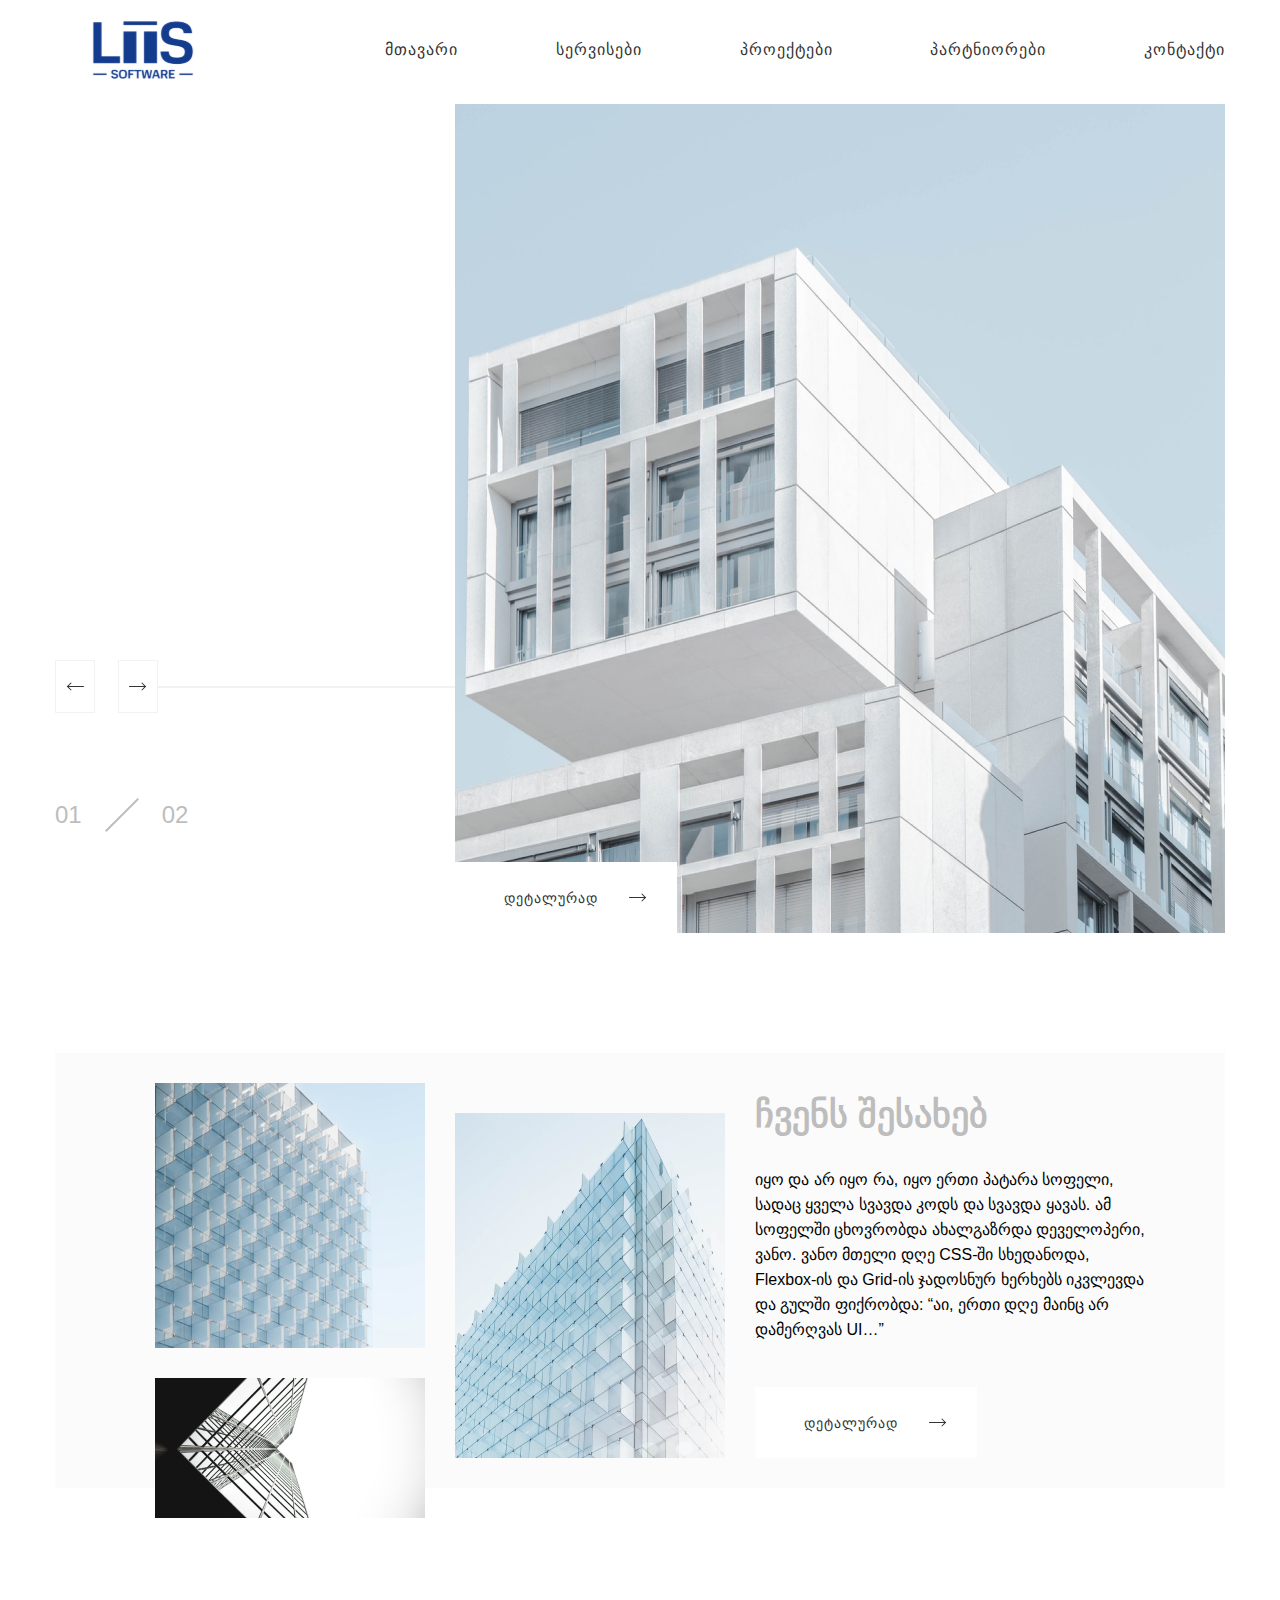
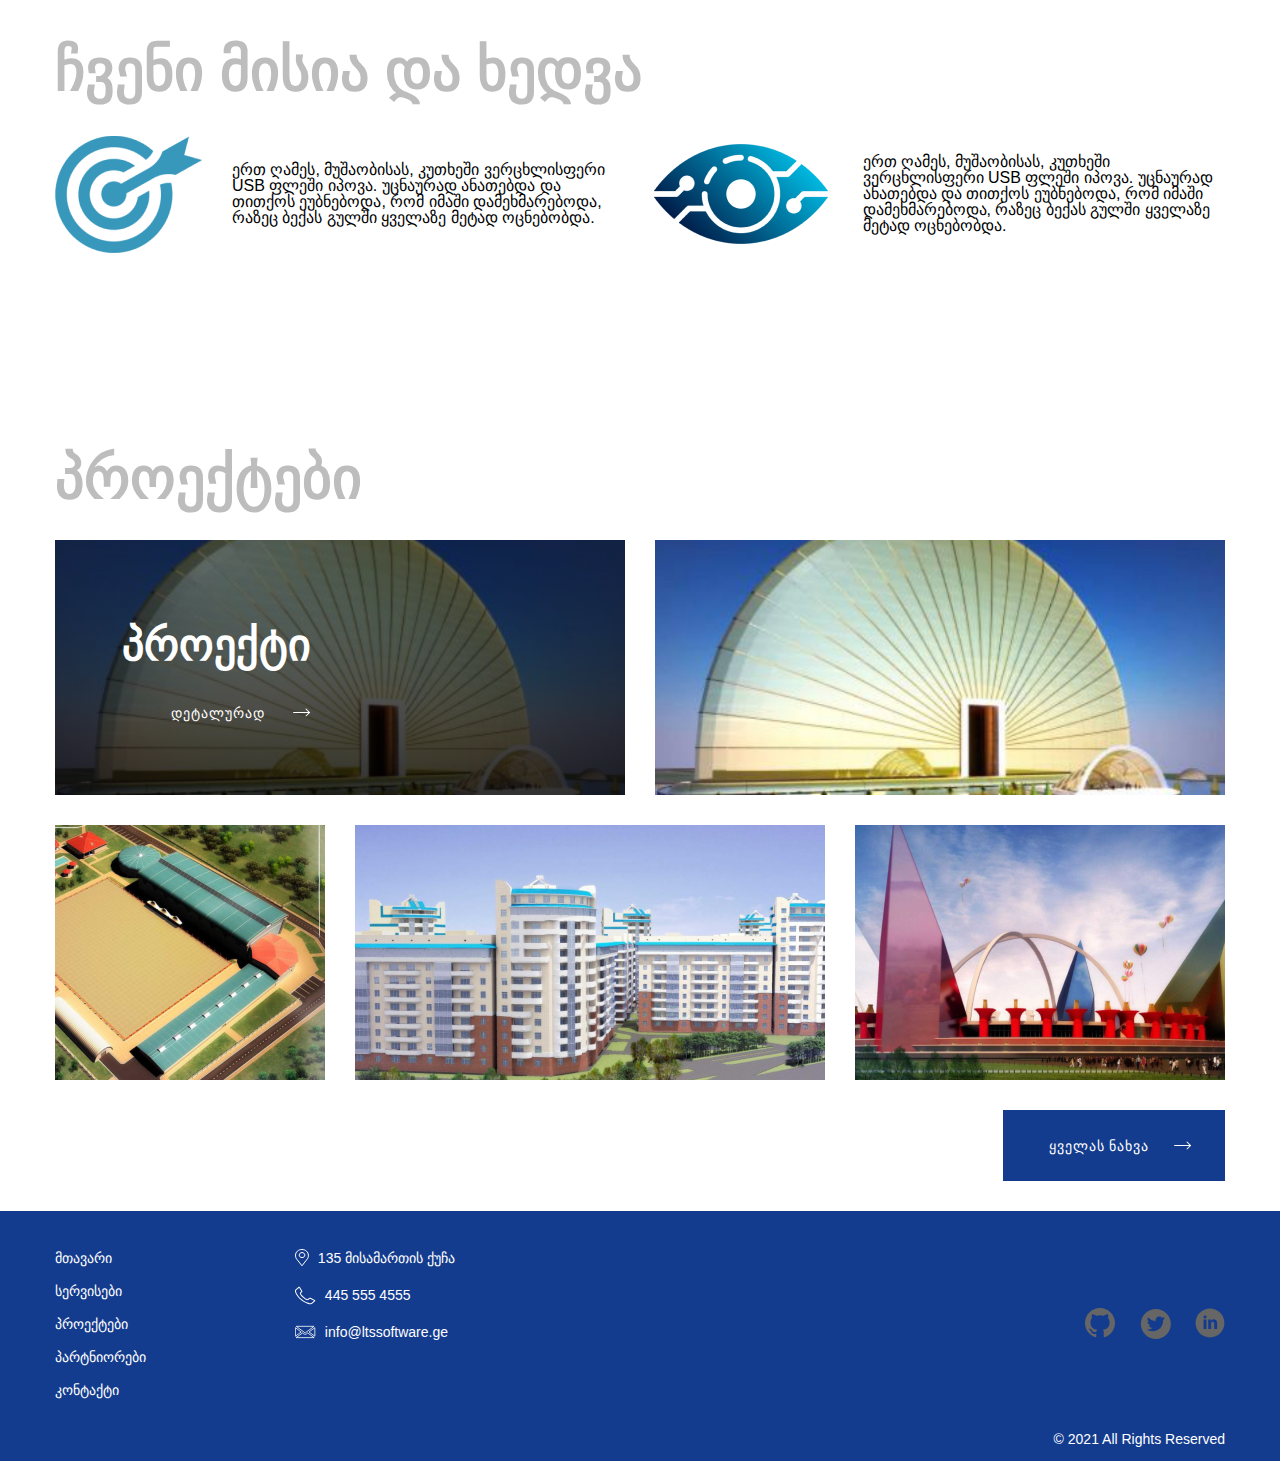
==== index.html @ 0bdda7fe "Finished index.html" ====
<!DOCTYPE html>
<html lang="en">
  <head>
    <meta charset="UTF-8" />
    <meta name="viewport" content="width=device-width, initial-scale=1.0" />
    <link rel="stylesheet" href="css/main.css" />
    <title>Business page</title>
  </head>
  <body>
    <header>
      <div class="container header-content">
        <img src="images/logo.svg" alt="Logo" />
        <nav class="header-nav">
          <ul class="nav-ul nav-text">
            <li class="nav-li">
              <a href="index.html">მთავარი</a>
            </li>
            <li class="nav-li">
              <a href="index.html">სერვისები</a>
            </li>
            <li class="nav-li">
              <a href="index.html">პროექტები</a>
            </li>
            <li class="nav-li">
              <a href="index.html">პარტნიორები</a>
            </li>
            <li class="nav-li">
              <a href="index.html">კონტაქტი</a>
            </li>
          </ul>
          <div class="burger">
            <div class="burger-line"></div>
            <div class="burger-line"></div>
            <div class="burger-line"></div>
          </div>
        </nav>
      </div>
    </header>
    <main class="container index-main">
      <div class="left-slider">
        <div class="slider-arrow">
          <div class="left-arrow squar">
            <img src="images/arrow-left.svg" alt="Slider arrow" />
          </div>
          <div class="right-arrow squar">
            <img src="images/arrow-right.svg" alt="Slider arrow" />
          </div>
          <div class="arrow-line"></div>
        </div>
        <div class="slider-count">
          <p>01</p>
          <div class="counter-spliter"></div>
          <p>02</p>
        </div>
      </div>
      <div class="right-slider">
        <div class="cover"></div>
        <button class="white-btn slider-btn">დეტალურად</button>
      </div>
    </main>
    <section class="container about-us-container">
      <div class="inside-area">
        <div class="img-wrapper">
          <div class="left-about-img">
            <img
              src="./images/cover-2-1.png"
              class="ab-img-1"
              alt="About cover"
            />
            <img
              src="./images/cover-2-3.png"
              class="ab-img-2"
              alt="About cover"
            />
          </div>
          <div class="right-about-img">
            <img src="./images/cover-2-2.png" alt="About cover" />
          </div>
        </div>
        <div class="about-text-area">
          <h3>ჩვენს შესახებ</h3>
          <p>
            იყო და არ იყო რა, იყო ერთი პატარა სოფელი, სადაც ყველა სვავდა კოდს და
            სვავდა ყავას. ამ სოფელში ცხოვრობდა ახალგაზრდა დეველოპერი, ვანო. ვანო
            მთელი დღე CSS-ში სხედანოდა, Flexbox-ის და Grid-ის ჯადოსნურ ხერხებს
            იკვლევდა და გულში ფიქრობდა: “აი, ერთი დღე მაინც არ დამერღვას UI…”
          </p>
          <button class="white-btn">დეტალურად</button>
        </div>
      </div>
    </section>
    <section class="container mission">
      <h3>ჩვენი მისია და ხედვა</h3>
      <div class="mission-content">
        <div class="mis-content">
          <img src="./images/circal.png" alt="Circal" />
          <p>
            ერთ ღამეს, მუშაობისას, კუთხეში ვერცხლისფერი USB ფლეში იპოვა.
            უცნაურად ანათებდა და თითქოს ეუბნებოდა, რომ იმაში დამეხმარებოდა,
            რაზეც ბექას გულში ყველაზე მეტად ოცნებობდა.
          </p>
        </div>
        <div class="mis-content">
          <img src="./images/eye.png" alt="Eye" />
          <p>
            ერთ ღამეს, მუშაობისას, კუთხეში ვერცხლისფერი USB ფლეში იპოვა.
            უცნაურად ანათებდა და თითქოს ეუბნებოდა, რომ იმაში დამეხმარებოდა,
            რაზეც ბექას გულში ყველაზე მეტად ოცნებობდა.
          </p>
        </div>
      </div>
    </section>
    <section class="container projects">
      <h3>პროექტები</h3>
      <div class="pro-frow">
        <div class="pro-detail">
          <img src="./images/project-2.png" alt="Project" />
          <div class="pro-more">
            <h4>პროექტი</h4>
            <button class="trans-btn">დეტალურად</button>
          </div>
        </div>
        <div class="pro-detail-right">
          <img src="./images/project-2.png" alt="Project" />
        </div>
      </div>
      <div class="pro-srow">
        <div class="pro-img-1">
          <img src="./images/project-3.png" alt="Project" />
        </div>
        <div class="pro-img-2">
          <img src="./images/project-4.png" alt="Project" />
        </div>
        <div class="pro-img-3">
          <img src="./images/project-5.png" alt="Project" />
        </div>
      </div>
      <div class="see-all">
        <button class="blue-btn">ყველას ნახვა</button>
      </div>
    </section>
    <footer>
      <div class="container footer-content">
        <div class="footer-main-content">
          <div class="left-footer">
            <nav class="footer-nav">
              <ul class="footer-nav-ul">
                <li><a href="index.html">მთავარი</a></li>
                <li><a href="services.html">სერვისები</a></li>
                <li><a href="projects.html">პროექტები</a></li>
                <li><a href="partners.html">პარტნიორები</a></li>
                <li><a href="contact.html">კონტაქტი</a></li>
              </ul>
            </nav>
            <div class="footer-contact">
              <div class="contact-info">
                <img src="./images/dot.svg" alt="Point" />
                <p>135 მისამართის ქუჩა</p>
              </div>
              <div class="contact-info">
                <img src="./images/phone.svg" alt="Phone icon" />
                <p>445 555 4555</p>
              </div>
              <div class="contact-info">
                <img src="./images/mail.svg" alt="Mail icon" />
                <p>info@ltssoftware.ge</p>
              </div>
            </div>
          </div>
          <div class="soc-media">
            <div class="soc-icon">
              <img src="./images/git.svg" alt="Git icon" />
            </div>
            <div class="soc-icon">
              <img src="./images/tweet.svg" alt="tweeter icon" />
            </div>
            <div class="soc-icon">
              <img src="./images/ldin.svg" alt="Linkdin icon" />
            </div>
          </div>
        </div>
        <div class="footer-rights"><p>© 2021 All Rights Reserved</p></div>
      </div>
    </footer>
  </body>
</html>
---- css/main.css ----
@import"//cdn.web-fonts.ge/fonts/bpg-banner-caps/css/bpg-banner-caps.min.css";html,body,div,span,applet,object,iframe,h1,h2,h3,h4,h5,h6,p,blockquote,pre,a,abbr,acronym,address,big,cite,code,del,dfn,em,img,ins,kbd,q,s,samp,small,strike,strong,sub,sup,tt,var,b,u,i,center,dl,dt,dd,ol,ul,li,fieldset,form,label,legend,table,caption,tbody,tfoot,thead,tr,th,td,article,aside,canvas,details,embed,figure,figcaption,footer,header,hgroup,menu,nav,output,ruby,section,summary,time,mark,audio,video{margin:0;padding:0;border:0;font-size:100%;font:inherit;vertical-align:baseline}article,aside,details,figcaption,figure,footer,header,hgroup,menu,nav,section{display:block}body{line-height:1}a{text-decoration:none;color:inherit}ol,ul{list-style:none}blockquote,q{quotes:none}blockquote:before,blockquote:after,q:before,q:after{content:"";content:none}table{border-collapse:collapse;border-spacing:0}*{box-sizing:border-box}.container{max-width:1170px;width:100%;margin:0px auto}body,input,textarea,button{font-family:"BPG Banner Caps",sans-serif}.white-btn{width:222px;height:71px;border:none;padding:24px 50px 24px 20px;font-size:14px;font-weight:400;line-height:12px;letter-spacing:1px;color:#333;background-color:#fff;background-image:url(../images/arrow-right.svg);background-repeat:no-repeat;background-position:center right 30px;cursor:pointer;transition:.5s ease}.white-btn:hover{background-color:#f2f2f2}.trans-btn{width:222px;height:71px;border:none;padding:24px 50px 24px 20px;font-size:14px;font-weight:400;line-height:12px;letter-spacing:1px;color:#fff;background-color:rgba(0,0,0,0);background-image:url(../images/white-btn-arrow.svg);background-repeat:no-repeat;background-position:center right 30px;cursor:pointer;transition:.5s ease}.trans-btn:hover{background-color:#333}.blue-btn{width:222px;height:71px;border:none;padding:24px 50px 24px 20px;font-size:14px;font-weight:400;line-height:12px;letter-spacing:1px;color:#fff;background-color:#143c8e;background-image:url(../images/white-btn-arrow.svg);background-repeat:no-repeat;background-position:center right 30px;cursor:pointer;transition:.5s ease}.blue-btn:hover{background-color:#333}@media(max-width: 768px){.container{padding:0 16px}}header{height:80px;margin:12px 0px}header .header-content{display:flex;justify-content:space-between;align-items:center}header .header-content .header-nav{max-width:840px;width:100%}header .header-content .header-nav .nav-text{font-size:16px;font-weight:400;line-height:12px;color:#333;letter-spacing:1px}header .header-content .header-nav .nav-ul{display:flex;align-items:center;justify-content:space-between}header .header-content .header-nav .nav-ul .nav-li{position:relative;transition:.5s ease}header .header-content .header-nav .nav-ul .nav-li::before{content:"";position:absolute;left:0;top:-7px;height:2px;width:0%;background-color:#333;transition:.5s ease}header .header-content .header-nav .nav-ul .nav-li::after{content:"";position:absolute;right:0;bottom:-4px;height:2px;width:0%;background-color:#333;transition:.5s ease}header .header-content .header-nav .nav-ul .nav-li:hover{transform:scale(1.1)}header .header-content .header-nav .nav-ul .nav-li:hover::before{width:100%}header .header-content .header-nav .nav-ul .nav-li:hover::after{width:100%}header .header-content .header-nav .burger{display:none}@media(max-width: 768px){header .header-content .header-nav{display:flex;justify-content:flex-end}header .header-content .header-nav .nav-ul{display:none}header .header-content .header-nav .burger{width:40px;height:40px;display:flex;flex-direction:column;justify-content:space-around;cursor:pointer}header .header-content .header-nav .burger .burger-line{width:100%;height:3px;background-color:#333}}@media(max-width: 500px){header{height:60px}header .header-content img{height:50px;width:120px}header .header-content .burger{width:30px;height:30px}}.index-main{display:flex;max-height:829px}.index-main .left-slider{max-width:400px;width:100%}.index-main .left-slider .slider-arrow{display:flex;align-items:center;margin-top:556px}.index-main .left-slider .slider-arrow .squar{width:53px;height:53px;border:1px #f2f2f2 solid;display:flex;justify-content:center;align-items:center;background-color:#fff;cursor:pointer;transition:.5s ease}.index-main .left-slider .slider-arrow .squar:hover{background-color:#f2f2f2}.index-main .left-slider .slider-arrow .left-arrow{background-color:#fff;margin-right:23px}.index-main .left-slider .slider-arrow .arrow-line{height:2px;width:100%;background-color:#f2f2f2}.index-main .left-slider .slider-count{margin-top:90px;display:flex;align-items:center;column-gap:17px}.index-main .left-slider .slider-count p{font-size:24px;font-weight:400;line-height:24px;color:#bdbdbd}.index-main .left-slider .slider-count .counter-spliter{width:46px;height:2px;background-color:#bdbdbd;transform:rotate(-45deg)}.index-main .right-slider{max-width:770px;width:100%;position:relative}.index-main .right-slider .cover{width:100%;height:100%;background-image:url(../images/cover.png);background-repeat:no-repeat;background-position:center;background-size:cover;aspect-ratio:770/830}.index-main .right-slider .slider-btn{position:absolute;left:0px;bottom:0px}@media(max-width: 768px){.index-main{align-items:flex-start}.index-main .left-slider{display:none}.index-main .right-slider .slider-btn{display:none}}.about-us-container{margin-top:120px;min-height:465px;width:100%}.about-us-container .inside-area{width:100%;background-color:#fbfbfb;padding:30px 70px 0px 100px;display:flex}.about-us-container .inside-area .img-wrapper{display:flex;flex-wrap:wrap-reverse;column-gap:30px;max-width:600px;width:100%}.about-us-container .inside-area .img-wrapper .left-about-img{display:flex;flex-direction:column;row-gap:30px}.about-us-container .inside-area .img-wrapper .left-about-img .ab-img-1{max-width:270px;width:100%;height:265px;max-height:100%}.about-us-container .inside-area .img-wrapper .left-about-img .ab-img-2{max-width:270px;width:100%;height:140px;max-height:100%;margin-bottom:-30px}.about-us-container .inside-area .img-wrapper .right-about-img{margin-top:30px}.about-us-container .inside-area .img-wrapper .right-about-img img{max-width:100%}.about-us-container .inside-area .about-text-area{max-width:400px;display:flex;flex-direction:column;row-gap:20px}.about-us-container .inside-area .about-text-area h3{color:#bdbdbd;font-size:36px;font-weight:700;line-height:64px}.about-us-container .inside-area .about-text-area p{min-height:200px;font-size:16px;font-weight:300;line-height:25px;color:#000}@media(max-width: 1150px){.about-us-container{margin-top:5%}.about-us-container .inside-area{justify-content:center;flex-wrap:wrap}.about-us-container .inside-area .img-wrapper{width:40%;display:flex;align-items:center;justify-content:center}.about-us-container .inside-area .img-wrapper .left-about-img{display:none}.about-us-container .inside-area .about-text-area{justify-content:center;align-items:center}}@media(max-width: 768px){.about-us-container .inside-area .img-wrapper{display:flex;align-items:center}.about-us-container .inside-area .img-wrapper .right-about-img img{display:none}}.mission{margin-top:120px;min-height:288px}.mission h3{font-size:58px;font-weight:700;line-height:64px;color:#bdbdbd}.mission .mission-content{display:flex;align-items:center;column-gap:30px}.mission .mission-content .mis-content{display:flex;align-items:center;column-gap:30px}@media(max-width: 768px){.mission{margin-top:5%}.mission h3{font-size:30px;margin-bottom:20px}.mission .mission-content{flex-wrap:wrap}.mission .mission-content .mis-content{justify-content:center;flex-wrap:wrap;row-gap:20px}}.projects{min-height:765px;height:100%;margin-top:120px}.projects h3{font-size:58px;font-weight:700;line-height:64px;color:#bdbdbd}.projects .pro-frow{margin-top:30px;display:flex;justify-content:space-between}.projects .pro-frow .pro-detail{max-width:570px;width:100%;max-height:255px;height:100%;position:relative}.projects .pro-frow .pro-detail::before{content:"";position:absolute;top:0;left:0;width:100%;height:100%;background:linear-gradient(180deg, rgba(0, 0, 0, 0.5), rgba(0, 0, 0, 0.8));z-index:1}.projects .pro-frow .pro-detail img{max-width:570px;width:100%;max-height:255px;height:100%}.projects .pro-frow .pro-detail .pro-more{position:absolute;left:67px;bottom:47px;z-index:10;max-width:233px;width:100%}.projects .pro-frow .pro-detail .pro-more h4{font-size:44px;font-weight:700;line-height:64px;color:#fff}.projects .pro-frow .pro-detail-right{max-width:570px;width:100%;max-height:255px;height:100%}.projects .pro-frow .pro-detail-right img{max-width:570px;width:100%;max-height:255px;height:100%}.projects .pro-srow{margin-top:30px;display:flex;justify-content:space-between}.projects .pro-srow .pro-img-1{max-width:270px;width:100%;max-height:255px;height:100%}.projects .pro-srow .pro-img-1 img{max-width:270px;width:100%;max-height:255px;height:100%}.projects .pro-srow .pro-img-2{max-width:470px;width:100%;max-height:255px;height:100%}.projects .pro-srow .pro-img-2 img{max-width:470px;width:100%;max-height:255px;height:100%}.projects .pro-srow .pro-img-3{max-width:370px;width:100%;max-height:255px;height:100%}.projects .pro-srow .pro-img-3 img{max-width:370px;width:100%;max-height:255px;height:100%}.projects .see-all{margin-top:30px;display:flex;justify-content:flex-end}@media(max-width: 768px){.projects{margin-top:5%}.projects h3{font-size:30px}.projects .pro-frow{margin-top:20px;flex-wrap:wrap;justify-content:center;row-gap:20px}.projects .pro-srow{display:none}.projects .see-all{justify-content:center}}@media(max-width: 500px){.projects .pro-frow .pro-detail::before{display:none}.projects .pro-frow .pro-detail .pro-more{display:none}.projects .pro-frow .pro-srow{display:none}.projects .pro-frow .see-all{justify-content:center}}footer{background-color:#143c8e;height:250px;padding:35px 0px 25px 0px}footer .footer-content .footer-main-content{display:flex;justify-content:space-between}footer .footer-content .footer-main-content .left-footer{display:flex;justify-content:space-between;max-width:400px;width:100%;font-size:14px;font-weight:500;line-height:24px;color:#fff}footer .footer-content .footer-main-content .left-footer .footer-nav .footer-nav-ul{display:flex;flex-direction:column;row-gap:9px}footer .footer-content .footer-main-content .left-footer .footer-contact{display:flex;flex-direction:column;row-gap:13px}footer .footer-content .footer-main-content .left-footer .footer-contact .contact-info{display:flex;column-gap:9px;align-items:center}footer .footer-content .footer-main-content .soc-media{display:flex;column-gap:24px;align-items:center}footer .footer-content .footer-rights{display:flex;justify-content:flex-end;margin-top:26px;color:#fff;font-size:14px;font-weight:400;line-height:22px}@media(max-width: 768px){footer .footer-content .footer-main-content{justify-content:center}footer .footer-content .footer-main-content .left-footer .footer-nav{display:none}}@media(max-width: 500px){footer .footer-content .footer-main-content{flex-direction:column-reverse;align-items:center;row-gap:26px}footer .footer-content .footer-main-content .left-footer{justify-content:center}footer .footer-content .footer-main-content .left-footer .footer-nav{display:none}footer .footer-content .footer-rights{justify-content:center}}
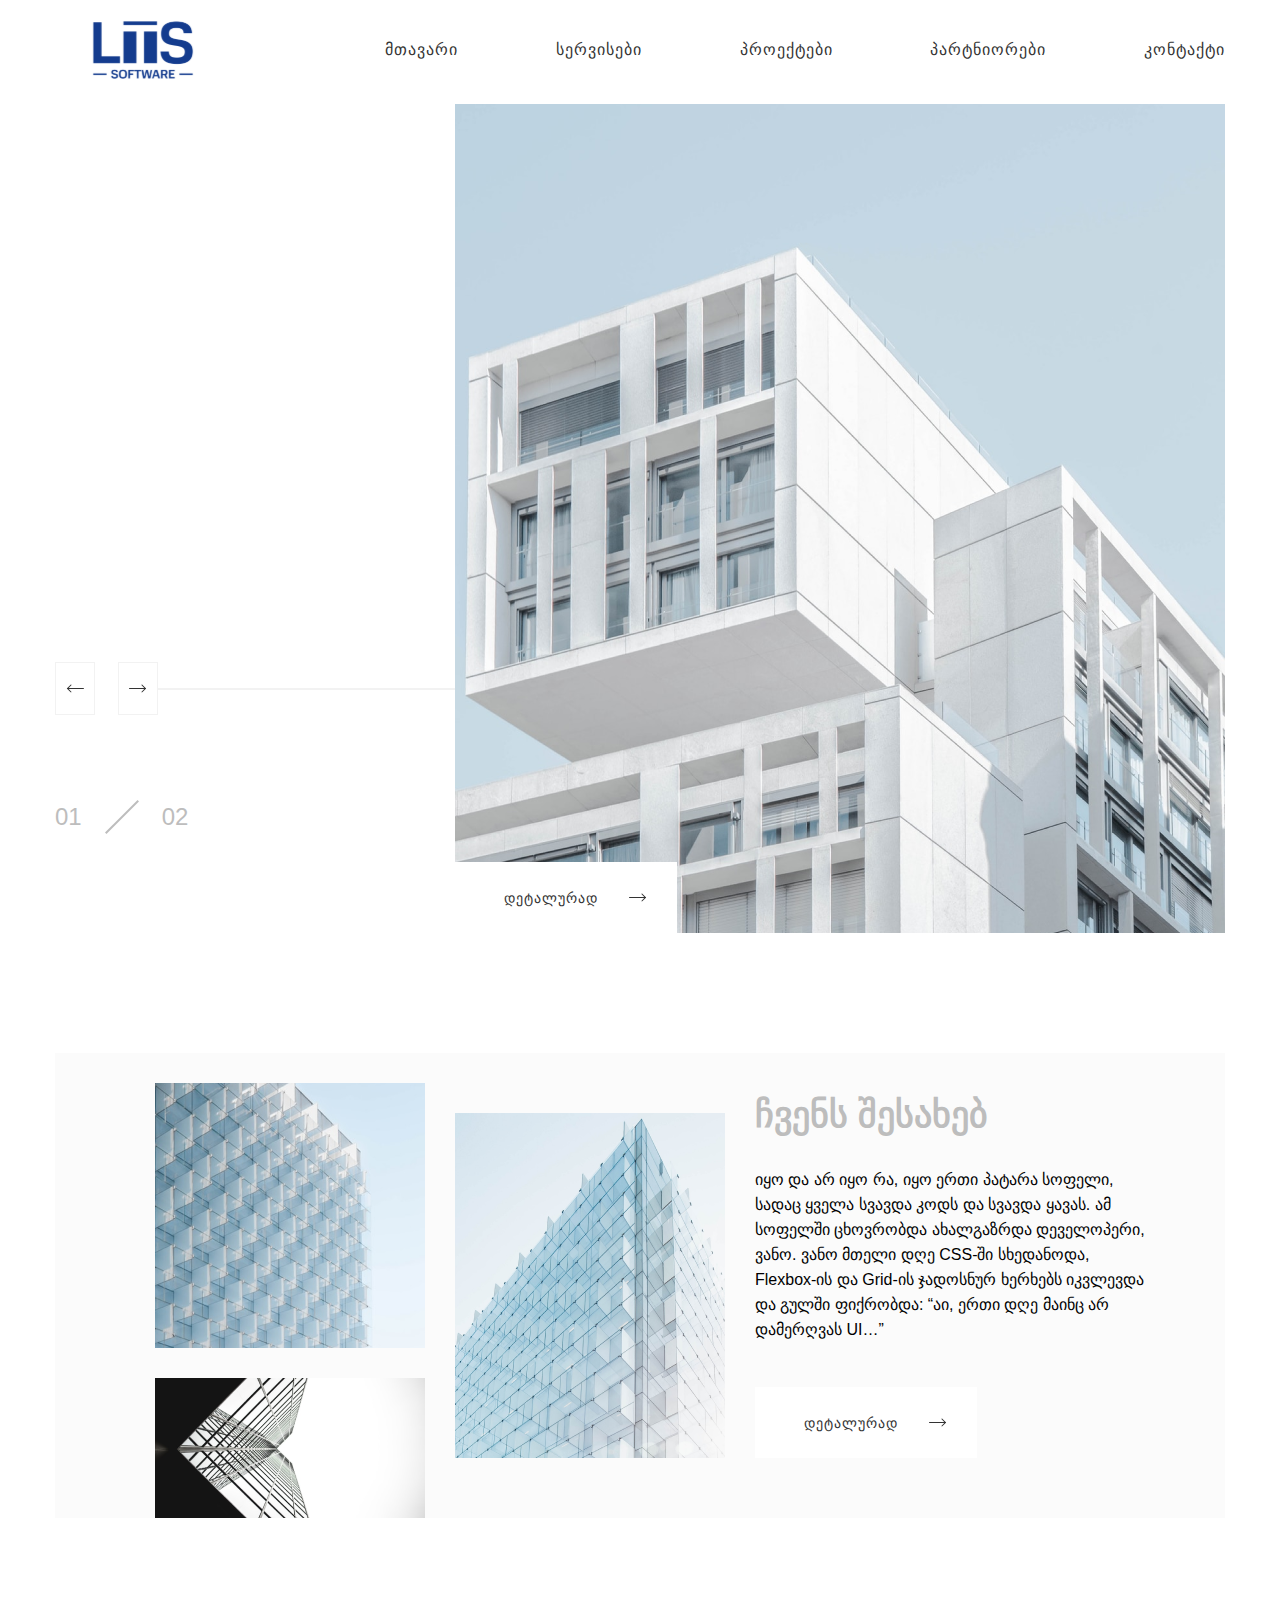
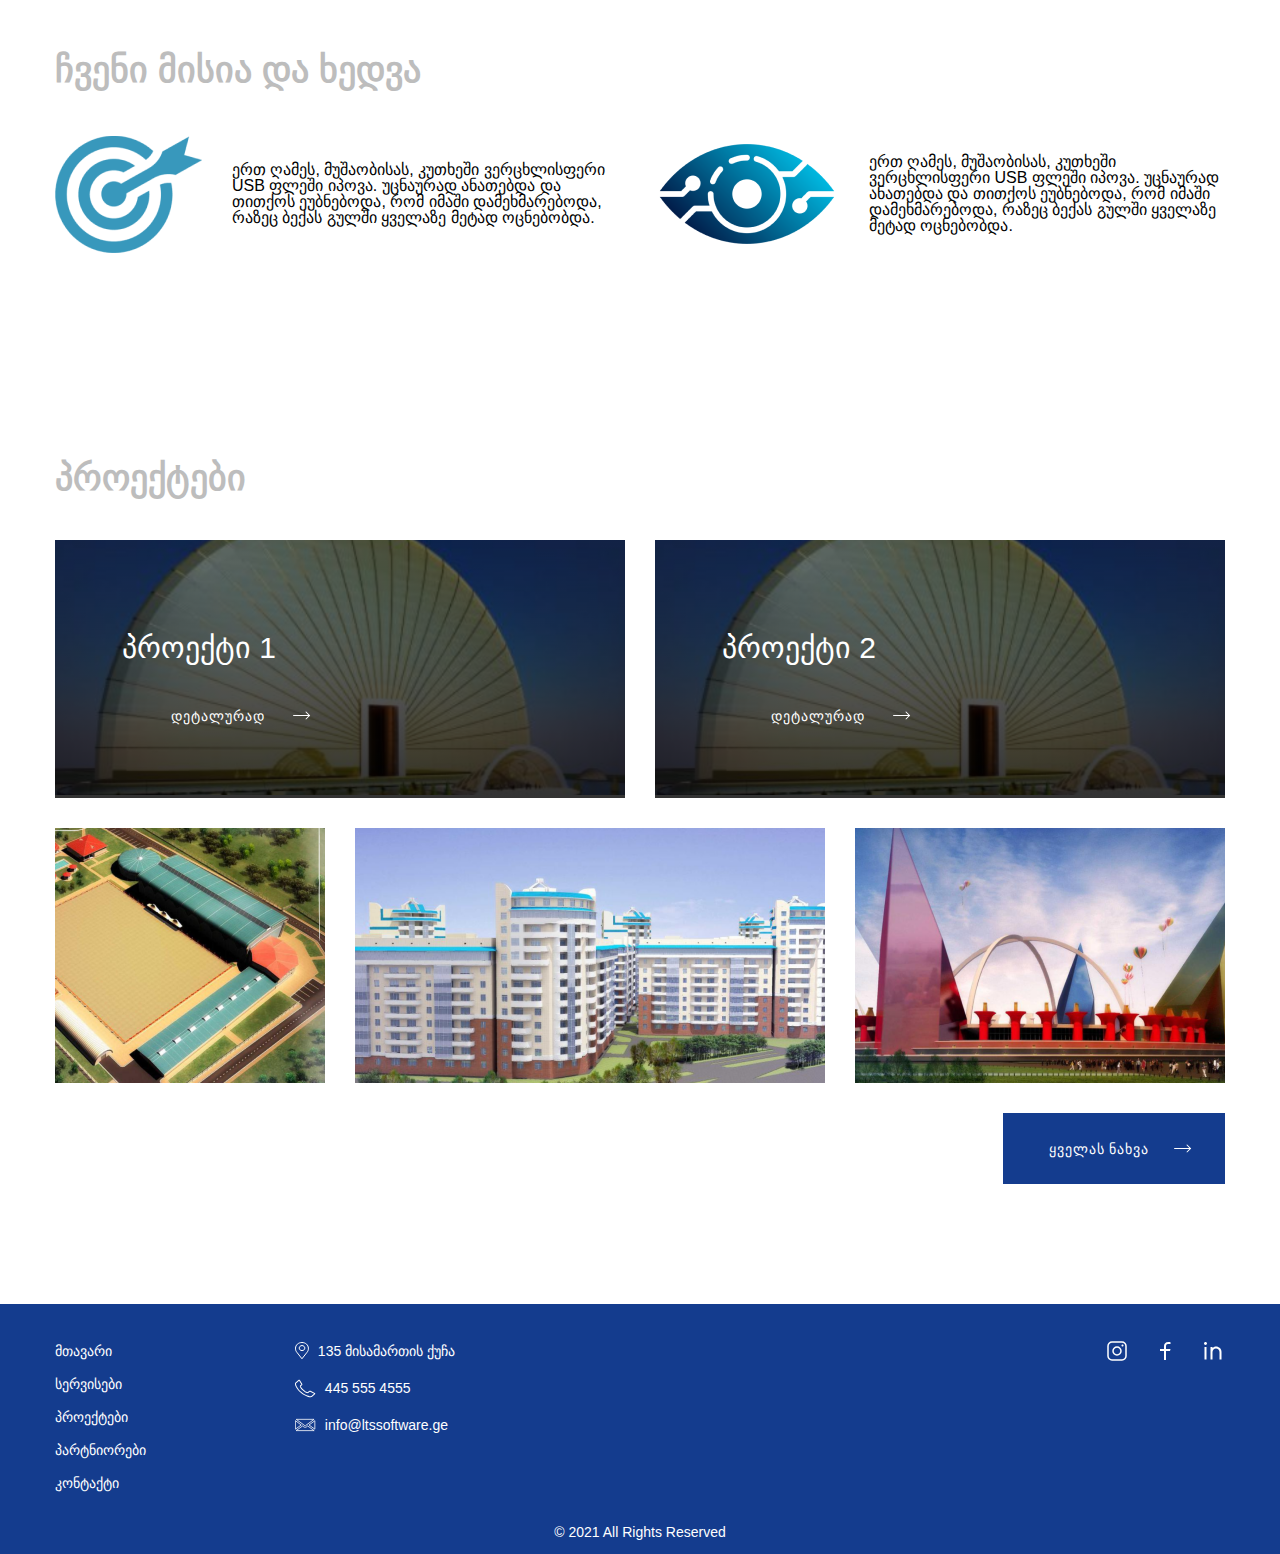
==== commit 91acec81: "Added services page" ====
--- a/index.html
+++ b/index.html
@@ -16,7 +16,7 @@
               <a href="index.html">მთავარი</a>
             </li>
             <li class="nav-li">
-              <a href="index.html">სერვისები</a>
+              <a href="services.html">სერვისები</a>
             </li>
             <li class="nav-li">
               <a href="index.html">პროექტები</a>
@@ -93,7 +93,9 @@
       <h3>ჩვენი მისია და ხედვა</h3>
       <div class="mission-content">
         <div class="mis-content">
-          <img src="./images/circal.png" alt="Circal" />
+          <div class="mis-img">
+            <img src="./images/circal.png" alt="Circal" />
+          </div>
           <p>
             ერთ ღამეს, მუშაობისას, კუთხეში ვერცხლისფერი USB ფლეში იპოვა.
             უცნაურად ანათებდა და თითქოს ეუბნებოდა, რომ იმაში დამეხმარებოდა,
@@ -101,7 +103,9 @@
           </p>
         </div>
         <div class="mis-content">
-          <img src="./images/eye.png" alt="Eye" />
+          <div class="mis-img">
+            <img src="./images/eye.png" alt="Eye" />
+          </div>
           <p>
             ერთ ღამეს, მუშაობისას, კუთხეში ვერცხლისფერი USB ფლეში იპოვა.
             უცნაურად ანათებდა და თითქოს ეუბნებოდა, რომ იმაში დამეხმარებოდა,
@@ -116,24 +120,22 @@
         <div class="pro-detail">
           <img src="./images/project-2.png" alt="Project" />
           <div class="pro-more">
-            <h4>პროექტი</h4>
+            <h4>პროექტი 1</h4>
             <button class="trans-btn">დეტალურად</button>
           </div>
         </div>
-        <div class="pro-detail-right">
+        <div class="pro-detail">
           <img src="./images/project-2.png" alt="Project" />
+          <div class="pro-more">
+            <h4>პროექტი 2</h4>
+            <button class="trans-btn">დეტალურად</button>
+          </div>
         </div>
       </div>
       <div class="pro-srow">
-        <div class="pro-img-1">
-          <img src="./images/project-3.png" alt="Project" />
-        </div>
-        <div class="pro-img-2">
-          <img src="./images/project-4.png" alt="Project" />
-        </div>
-        <div class="pro-img-3">
-          <img src="./images/project-5.png" alt="Project" />
-        </div>
+        <img src="./images/project-3.png" class="pro-img-1" alt="Project" />
+        <img src="./images/project-4.png" class="pro-img-2" alt="Project" />
+        <img src="./images/project-5.png" class="pro-img-3" alt="Project" />
       </div>
       <div class="see-all">
         <button class="blue-btn">ყველას ნახვა</button>
@@ -169,13 +171,19 @@
           </div>
           <div class="soc-media">
             <div class="soc-icon">
-              <img src="./images/git.svg" alt="Git icon" />
+              <a href="#"
+                ><img src="./images/instagram.svg" alt="Git icon"
+              /></a>
             </div>
             <div class="soc-icon">
-              <img src="./images/tweet.svg" alt="tweeter icon" />
+              <a href="#"
+                ><img src="./images/facebook.svg" alt="tweeter icon"
+              /></a>
             </div>
             <div class="soc-icon">
-              <img src="./images/ldin.svg" alt="Linkdin icon" />
+              <a href="#"
+                ><img src="./images/linkdin.svg" alt="Linkdin icon"
+              /></a>
             </div>
           </div>
         </div>
--- a/css/main.css
+++ b/css/main.css
@@ -1 +1 @@
-@import"//cdn.web-fonts.ge/fonts/bpg-banner-caps/css/bpg-banner-caps.min.css";html,body,div,span,applet,object,iframe,h1,h2,h3,h4,h5,h6,p,blockquote,pre,a,abbr,acronym,address,big,cite,code,del,dfn,em,img,ins,kbd,q,s,samp,small,strike,strong,sub,sup,tt,var,b,u,i,center,dl,dt,dd,ol,ul,li,fieldset,form,label,legend,table,caption,tbody,tfoot,thead,tr,th,td,article,aside,canvas,details,embed,figure,figcaption,footer,header,hgroup,menu,nav,output,ruby,section,summary,time,mark,audio,video{margin:0;padding:0;border:0;font-size:100%;font:inherit;vertical-align:baseline}article,aside,details,figcaption,figure,footer,header,hgroup,menu,nav,section{display:block}body{line-height:1}a{text-decoration:none;color:inherit}ol,ul{list-style:none}blockquote,q{quotes:none}blockquote:before,blockquote:after,q:before,q:after{content:"";content:none}table{border-collapse:collapse;border-spacing:0}*{box-sizing:border-box}.container{max-width:1170px;width:100%;margin:0px auto}body,input,textarea,button{font-family:"BPG Banner Caps",sans-serif}.white-btn{width:222px;height:71px;border:none;padding:24px 50px 24px 20px;font-size:14px;font-weight:400;line-height:12px;letter-spacing:1px;color:#333;background-color:#fff;background-image:url(../images/arrow-right.svg);background-repeat:no-repeat;background-position:center right 30px;cursor:pointer;transition:.5s ease}.white-btn:hover{background-color:#f2f2f2}.trans-btn{width:222px;height:71px;border:none;padding:24px 50px 24px 20px;font-size:14px;font-weight:400;line-height:12px;letter-spacing:1px;color:#fff;background-color:rgba(0,0,0,0);background-image:url(../images/white-btn-arrow.svg);background-repeat:no-repeat;background-position:center right 30px;cursor:pointer;transition:.5s ease}.trans-btn:hover{background-color:#333}.blue-btn{width:222px;height:71px;border:none;padding:24px 50px 24px 20px;font-size:14px;font-weight:400;line-height:12px;letter-spacing:1px;color:#fff;background-color:#143c8e;background-image:url(../images/white-btn-arrow.svg);background-repeat:no-repeat;background-position:center right 30px;cursor:pointer;transition:.5s ease}.blue-btn:hover{background-color:#333}@media(max-width: 768px){.container{padding:0 16px}}header{height:80px;margin:12px 0px}header .header-content{display:flex;justify-content:space-between;align-items:center}header .header-content .header-nav{max-width:840px;width:100%}header .header-content .header-nav .nav-text{font-size:16px;font-weight:400;line-height:12px;color:#333;letter-spacing:1px}header .header-content .header-nav .nav-ul{display:flex;align-items:center;justify-content:space-between}header .header-content .header-nav .nav-ul .nav-li{position:relative;transition:.5s ease}header .header-content .header-nav .nav-ul .nav-li::before{content:"";position:absolute;left:0;top:-7px;height:2px;width:0%;background-color:#333;transition:.5s ease}header .header-content .header-nav .nav-ul .nav-li::after{content:"";position:absolute;right:0;bottom:-4px;height:2px;width:0%;background-color:#333;transition:.5s ease}header .header-content .header-nav .nav-ul .nav-li:hover{transform:scale(1.1)}header .header-content .header-nav .nav-ul .nav-li:hover::before{width:100%}header .header-content .header-nav .nav-ul .nav-li:hover::after{width:100%}header .header-content .header-nav .burger{display:none}@media(max-width: 768px){header .header-content .header-nav{display:flex;justify-content:flex-end}header .header-content .header-nav .nav-ul{display:none}header .header-content .header-nav .burger{width:40px;height:40px;display:flex;flex-direction:column;justify-content:space-around;cursor:pointer}header .header-content .header-nav .burger .burger-line{width:100%;height:3px;background-color:#333}}@media(max-width: 500px){header{height:60px}header .header-content img{height:50px;width:120px}header .header-content .burger{width:30px;height:30px}}.index-main{display:flex;max-height:829px}.index-main .left-slider{max-width:400px;width:100%}.index-main .left-slider .slider-arrow{display:flex;align-items:center;margin-top:556px}.index-main .left-slider .slider-arrow .squar{width:53px;height:53px;border:1px #f2f2f2 solid;display:flex;justify-content:center;align-items:center;background-color:#fff;cursor:pointer;transition:.5s ease}.index-main .left-slider .slider-arrow .squar:hover{background-color:#f2f2f2}.index-main .left-slider .slider-arrow .left-arrow{background-color:#fff;margin-right:23px}.index-main .left-slider .slider-arrow .arrow-line{height:2px;width:100%;background-color:#f2f2f2}.index-main .left-slider .slider-count{margin-top:90px;display:flex;align-items:center;column-gap:17px}.index-main .left-slider .slider-count p{font-size:24px;font-weight:400;line-height:24px;color:#bdbdbd}.index-main .left-slider .slider-count .counter-spliter{width:46px;height:2px;background-color:#bdbdbd;transform:rotate(-45deg)}.index-main .right-slider{max-width:770px;width:100%;position:relative}.index-main .right-slider .cover{width:100%;height:100%;background-image:url(../images/cover.png);background-repeat:no-repeat;background-position:center;background-size:cover;aspect-ratio:770/830}.index-main .right-slider .slider-btn{position:absolute;left:0px;bottom:0px}@media(max-width: 768px){.index-main{align-items:flex-start}.index-main .left-slider{display:none}.index-main .right-slider .slider-btn{display:none}}.about-us-container{margin-top:120px;min-height:465px;width:100%}.about-us-container .inside-area{width:100%;background-color:#fbfbfb;padding:30px 70px 0px 100px;display:flex}.about-us-container .inside-area .img-wrapper{display:flex;flex-wrap:wrap-reverse;column-gap:30px;max-width:600px;width:100%}.about-us-container .inside-area .img-wrapper .left-about-img{display:flex;flex-direction:column;row-gap:30px}.about-us-container .inside-area .img-wrapper .left-about-img .ab-img-1{max-width:270px;width:100%;height:265px;max-height:100%}.about-us-container .inside-area .img-wrapper .left-about-img .ab-img-2{max-width:270px;width:100%;height:140px;max-height:100%;margin-bottom:-30px}.about-us-container .inside-area .img-wrapper .right-about-img{margin-top:30px}.about-us-container .inside-area .img-wrapper .right-about-img img{max-width:100%}.about-us-container .inside-area .about-text-area{max-width:400px;display:flex;flex-direction:column;row-gap:20px}.about-us-container .inside-area .about-text-area h3{color:#bdbdbd;font-size:36px;font-weight:700;line-height:64px}.about-us-container .inside-area .about-text-area p{min-height:200px;font-size:16px;font-weight:300;line-height:25px;color:#000}@media(max-width: 1150px){.about-us-container{margin-top:5%}.about-us-container .inside-area{justify-content:center;flex-wrap:wrap}.about-us-container .inside-area .img-wrapper{width:40%;display:flex;align-items:center;justify-content:center}.about-us-container .inside-area .img-wrapper .left-about-img{display:none}.about-us-container .inside-area .about-text-area{justify-content:center;align-items:center}}@media(max-width: 768px){.about-us-container .inside-area .img-wrapper{display:flex;align-items:center}.about-us-container .inside-area .img-wrapper .right-about-img img{display:none}}.mission{margin-top:120px;min-height:288px}.mission h3{font-size:58px;font-weight:700;line-height:64px;color:#bdbdbd}.mission .mission-content{display:flex;align-items:center;column-gap:30px}.mission .mission-content .mis-content{display:flex;align-items:center;column-gap:30px}@media(max-width: 768px){.mission{margin-top:5%}.mission h3{font-size:30px;margin-bottom:20px}.mission .mission-content{flex-wrap:wrap}.mission .mission-content .mis-content{justify-content:center;flex-wrap:wrap;row-gap:20px}}.projects{min-height:765px;height:100%;margin-top:120px}.projects h3{font-size:58px;font-weight:700;line-height:64px;color:#bdbdbd}.projects .pro-frow{margin-top:30px;display:flex;justify-content:space-between}.projects .pro-frow .pro-detail{max-width:570px;width:100%;max-height:255px;height:100%;position:relative}.projects .pro-frow .pro-detail::before{content:"";position:absolute;top:0;left:0;width:100%;height:100%;background:linear-gradient(180deg, rgba(0, 0, 0, 0.5), rgba(0, 0, 0, 0.8));z-index:1}.projects .pro-frow .pro-detail img{max-width:570px;width:100%;max-height:255px;height:100%}.projects .pro-frow .pro-detail .pro-more{position:absolute;left:67px;bottom:47px;z-index:10;max-width:233px;width:100%}.projects .pro-frow .pro-detail .pro-more h4{font-size:44px;font-weight:700;line-height:64px;color:#fff}.projects .pro-frow .pro-detail-right{max-width:570px;width:100%;max-height:255px;height:100%}.projects .pro-frow .pro-detail-right img{max-width:570px;width:100%;max-height:255px;height:100%}.projects .pro-srow{margin-top:30px;display:flex;justify-content:space-between}.projects .pro-srow .pro-img-1{max-width:270px;width:100%;max-height:255px;height:100%}.projects .pro-srow .pro-img-1 img{max-width:270px;width:100%;max-height:255px;height:100%}.projects .pro-srow .pro-img-2{max-width:470px;width:100%;max-height:255px;height:100%}.projects .pro-srow .pro-img-2 img{max-width:470px;width:100%;max-height:255px;height:100%}.projects .pro-srow .pro-img-3{max-width:370px;width:100%;max-height:255px;height:100%}.projects .pro-srow .pro-img-3 img{max-width:370px;width:100%;max-height:255px;height:100%}.projects .see-all{margin-top:30px;display:flex;justify-content:flex-end}@media(max-width: 768px){.projects{margin-top:5%}.projects h3{font-size:30px}.projects .pro-frow{margin-top:20px;flex-wrap:wrap;justify-content:center;row-gap:20px}.projects .pro-srow{display:none}.projects .see-all{justify-content:center}}@media(max-width: 500px){.projects .pro-frow .pro-detail::before{display:none}.projects .pro-frow .pro-detail .pro-more{display:none}.projects .pro-frow .pro-srow{display:none}.projects .pro-frow .see-all{justify-content:center}}footer{background-color:#143c8e;height:250px;padding:35px 0px 25px 0px}footer .footer-content .footer-main-content{display:flex;justify-content:space-between}footer .footer-content .footer-main-content .left-footer{display:flex;justify-content:space-between;max-width:400px;width:100%;font-size:14px;font-weight:500;line-height:24px;color:#fff}footer .footer-content .footer-main-content .left-footer .footer-nav .footer-nav-ul{display:flex;flex-direction:column;row-gap:9px}footer .footer-content .footer-main-content .left-footer .footer-contact{display:flex;flex-direction:column;row-gap:13px}footer .footer-content .footer-main-content .left-footer .footer-contact .contact-info{display:flex;column-gap:9px;align-items:center}footer .footer-content .footer-main-content .soc-media{display:flex;column-gap:24px;align-items:center}footer .footer-content .footer-rights{display:flex;justify-content:flex-end;margin-top:26px;color:#fff;font-size:14px;font-weight:400;line-height:22px}@media(max-width: 768px){footer .footer-content .footer-main-content{justify-content:center}footer .footer-content .footer-main-content .left-footer .footer-nav{display:none}}@media(max-width: 500px){footer .footer-content .footer-main-content{flex-direction:column-reverse;align-items:center;row-gap:26px}footer .footer-content .footer-main-content .left-footer{justify-content:center}footer .footer-content .footer-main-content .left-footer .footer-nav{display:none}footer .footer-content .footer-rights{justify-content:center}}+@import"//cdn.web-fonts.ge/fonts/bpg-banner-caps/css/bpg-banner-caps.min.css";html,body,div,span,applet,object,iframe,h1,h2,h3,h4,h5,h6,p,blockquote,pre,a,abbr,acronym,address,big,cite,code,del,dfn,em,img,ins,kbd,q,s,samp,small,strike,strong,sub,sup,tt,var,b,u,i,center,dl,dt,dd,ol,ul,li,fieldset,form,label,legend,table,caption,tbody,tfoot,thead,tr,th,td,article,aside,canvas,details,embed,figure,figcaption,footer,header,hgroup,menu,nav,output,ruby,section,summary,time,mark,audio,video{margin:0;padding:0;border:0;font-size:100%;font:inherit;vertical-align:baseline}article,aside,details,figcaption,figure,footer,header,hgroup,menu,nav,section{display:block}body{line-height:1}a{text-decoration:none;color:inherit}ol,ul{list-style:none}blockquote,q{quotes:none}blockquote:before,blockquote:after,q:before,q:after{content:"";content:none}table{border-collapse:collapse;border-spacing:0}*{box-sizing:border-box}.container{max-width:1170px;width:100%;margin:0px auto}body,input,textarea,button{font-family:"BPG Banner Caps",sans-serif}.white-btn{width:222px;height:71px;border:none;padding:24px 50px 24px 20px;font-size:14px;font-weight:400;line-height:12px;letter-spacing:1px;color:#333;background-color:#fff;background-image:url(../images/arrow-right.svg);background-repeat:no-repeat;background-position:center right 30px;cursor:pointer;transition:.5s ease}.white-btn:hover{background-color:#f2f2f2}.trans-btn{width:222px;height:71px;border:none;padding:24px 50px 24px 20px;font-size:14px;font-weight:400;line-height:12px;letter-spacing:1px;color:#fff;background-color:rgba(0,0,0,0);background-image:url(../images/white-btn-arrow.svg);background-repeat:no-repeat;background-position:center right 30px;cursor:pointer;transition:.5s ease}.trans-btn:hover{background-color:#333}.blue-btn{width:222px;height:71px;border:none;padding:24px 50px 24px 20px;font-size:14px;font-weight:400;line-height:12px;letter-spacing:1px;color:#fff;background-color:#143c8e;background-image:url(../images/white-btn-arrow.svg);background-repeat:no-repeat;background-position:center right 30px;cursor:pointer;transition:.5s ease}.blue-btn:hover{background-color:#333}@media(max-width: 1200px){.container{padding:0 16px}}header{height:80px;margin:12px 0px}header .header-content{display:flex;justify-content:space-between;align-items:center}header .header-content .header-nav{max-width:840px;width:100%}header .header-content .header-nav .nav-text{font-size:16px;font-weight:400;line-height:12px;color:#333;letter-spacing:1px}header .header-content .header-nav .nav-ul{display:flex;align-items:center;justify-content:space-between}header .header-content .header-nav .nav-ul .nav-li{position:relative;transition:.5s ease}header .header-content .header-nav .nav-ul .nav-li::before{content:"";position:absolute;left:0;top:-7px;height:2px;width:0%;background-color:#333;transition:.5s ease}header .header-content .header-nav .nav-ul .nav-li::after{content:"";position:absolute;right:0;bottom:-4px;height:2px;width:0%;background-color:#333;transition:.5s ease}header .header-content .header-nav .nav-ul .nav-li:hover{transform:scale(1.1)}header .header-content .header-nav .nav-ul .nav-li:hover::before{width:100%}header .header-content .header-nav .nav-ul .nav-li:hover::after{width:100%}header .header-content .header-nav .burger{display:none}@media(max-width: 768px){header .header-content .header-nav{display:flex;justify-content:flex-end}header .header-content .header-nav .nav-ul{display:none}header .header-content .header-nav .burger{width:40px;height:40px;display:flex;flex-direction:column;justify-content:space-around;cursor:pointer}header .header-content .header-nav .burger .burger-line{width:100%;height:3px;background-color:#333}}@media(max-width: 500px){header{height:60px}header .header-content img{height:50px;width:120px}header .header-content .burger{width:30px;height:30px}}.index-main{display:flex;max-height:829px}.index-main .left-slider{flex:1;max-width:400px;width:100%;display:flex;flex-direction:column;justify-content:flex-end;padding-bottom:104px}.index-main .left-slider .slider-arrow{display:flex;align-items:center}.index-main .left-slider .slider-arrow .squar{width:53px;height:53px;border:1px #f2f2f2 solid;display:flex;justify-content:center;align-items:center;background-color:#fff;cursor:pointer;transition:.5s ease}.index-main .left-slider .slider-arrow .squar:hover{background-color:#f2f2f2}.index-main .left-slider .slider-arrow .left-arrow{background-color:#fff;margin-right:23px}.index-main .left-slider .slider-arrow .arrow-line{height:2px;width:100%;background-color:#f2f2f2}.index-main .left-slider .slider-count{margin-top:90px;display:flex;align-items:center;column-gap:17px}.index-main .left-slider .slider-count p{font-size:24px;font-weight:400;line-height:24px;color:#bdbdbd}.index-main .left-slider .slider-count .counter-spliter{width:46px;height:2px;background-color:#bdbdbd;transform:rotate(-45deg)}.index-main .right-slider{flex:2;max-width:770px;width:100%;position:relative}.index-main .right-slider .cover{width:100%;height:100%;background-image:url(../images/cover.png);background-repeat:no-repeat;background-position:center;background-size:cover;aspect-ratio:770/830}.index-main .right-slider .slider-btn{position:absolute;left:0px;bottom:0px}@media(max-width: 768px){.index-main{align-items:flex-start}.index-main .left-slider{display:none}.index-main .right-slider .slider-btn{display:none}}.about-us-container{margin-top:120px;width:100%}.about-us-container .inside-area{width:100%;min-height:465px;background-color:#fbfbfb;padding:30px 70px 0px 100px;display:flex}.about-us-container .inside-area .img-wrapper{display:flex;flex-wrap:wrap-reverse;column-gap:30px;max-width:600px;width:100%}.about-us-container .inside-area .img-wrapper .left-about-img{display:flex;flex-direction:column;row-gap:30px}.about-us-container .inside-area .img-wrapper .left-about-img .ab-img-1{max-width:270px;width:100%;height:265px;max-height:100%}.about-us-container .inside-area .img-wrapper .left-about-img .ab-img-2{max-width:270px;width:100%;height:140px;max-height:100%;margin-bottom:-30px}.about-us-container .inside-area .img-wrapper .right-about-img{margin-top:30px}.about-us-container .inside-area .img-wrapper .right-about-img img{max-width:100%}.about-us-container .inside-area .about-text-area{max-width:400px;display:flex;flex-direction:column;row-gap:20px}.about-us-container .inside-area .about-text-area h3{color:#bdbdbd;font-size:36px;font-weight:700;line-height:64px}.about-us-container .inside-area .about-text-area p{min-height:200px;font-size:16px;font-weight:300;line-height:25px;color:#000}@media(max-width: 1200px){.about-us-container{margin-top:10%}.about-us-container .inside-area{justify-content:center;padding:0;flex-wrap:wrap}.about-us-container .inside-area .img-wrapper{width:40%;display:flex;align-items:center;justify-content:center}.about-us-container .inside-area .img-wrapper .left-about-img{display:none}.about-us-container .inside-area .img-wrapper .right-about-img{margin:0}.about-us-container .inside-area .about-text-area{justify-content:center;align-items:center}}@media(max-width: 768px){.about-us-container .inside-area .img-wrapper{display:none}}.mission{margin-top:120px;min-height:288px}.mission h3{font-size:36px;font-weight:700;line-height:64px;color:#bdbdbd}.mission .mission-content{display:flex;align-items:center;column-gap:30px}.mission .mission-content .mis-content{display:flex;align-items:center;column-gap:30px}.mission .mission-content .mis-content .mis-img{width:184px;height:184px;display:flex;justify-content:center;align-items:center}@media(max-width: 1200px){.mission{margin-top:10%}.mission .mission-content .mis-content{justify-content:center;flex-wrap:wrap}}@media(max-width: 768px){.mission .mission-content{flex-wrap:wrap}.mission .mission-content .mis-content{justify-content:center;flex-wrap:wrap}}.projects{margin-top:120px}.projects h3{font-size:36px;font-weight:700;line-height:64px;color:#bdbdbd}.projects .pro-frow{margin-top:30px;display:flex;justify-content:space-between}.projects .pro-frow .pro-detail{position:relative}.projects .pro-frow .pro-detail::before{content:"";position:absolute;top:0;left:0;width:100%;height:100%;background:linear-gradient(180deg, rgba(0, 0, 0, 0.5), rgba(0, 0, 0, 0.8));z-index:1}.projects .pro-frow .pro-detail img{max-width:570px;width:100%;max-height:255px;height:100%}.projects .pro-frow .pro-detail .pro-more{position:absolute;left:67px;bottom:47px;z-index:10;max-width:233px;width:100%}.projects .pro-frow .pro-detail .pro-more h4{font-size:30px;font-weight:500;line-height:64px;color:#fff}.projects .pro-srow{margin-top:30px;display:flex;justify-content:space-between}.projects .pro-srow .pro-img-1{max-width:270px;width:100%;max-height:255px;height:100%}.projects .pro-srow .pro-img-2{max-width:470px;width:100%;max-height:255px;height:100%}.projects .pro-srow .pro-img-3{max-width:370px;width:100%;max-height:255px;height:100%}.projects .see-all{margin-top:30px;display:flex;justify-content:flex-end}@media(max-width: 1200px){.projects{margin-top:10%}.projects .pro-frow{flex-direction:column;row-gap:30px;align-items:center}.projects .pro-srow{display:none}.projects .see-all{justify-content:center}}@media(max-width: 768px){.projects{margin-top:5%}.projects h3{font-size:30px}.projects .pro-frow{margin-top:20px;flex-wrap:wrap;justify-content:center;row-gap:20px}.projects .pro-srow{display:none}.projects .see-all{justify-content:center}}@media(max-width: 500px){.projects .pro-frow .pro-detail::before{display:none}.projects .pro-frow .pro-detail .pro-more{display:none}.projects .pro-frow .pro-srow{display:none}.projects .pro-frow .see-all{justify-content:center}}footer{background-color:#143c8e;max-height:250px;padding:35px 0px 25px 0px;margin-top:120px}footer .footer-content .footer-main-content{display:flex;justify-content:space-between}footer .footer-content .footer-main-content .left-footer{display:flex;justify-content:space-between;max-width:400px;width:100%;font-size:14px;font-weight:500;line-height:24px;color:#fff}footer .footer-content .footer-main-content .left-footer .footer-nav .footer-nav-ul{display:flex;flex-direction:column;row-gap:9px}footer .footer-content .footer-main-content .left-footer .footer-contact{display:flex;flex-direction:column;row-gap:13px}footer .footer-content .footer-main-content .left-footer .footer-contact .contact-info{display:flex;column-gap:9px;align-items:center}footer .footer-content .footer-main-content .soc-media{display:flex;column-gap:24px}footer .footer-content .footer-rights{display:flex;justify-content:center;margin-top:26px;color:#fff;font-size:14px;font-weight:400;line-height:22px}@media(max-width: 1200px){footer{margin-top:10%}}@media(max-width: 768px){footer .footer-content .footer-main-content{justify-content:center}footer .footer-content .footer-main-content .left-footer .footer-nav{display:none}}@media(max-width: 500px){footer .footer-content .footer-main-content{flex-direction:column-reverse;align-items:center;row-gap:26px}footer .footer-content .footer-main-content .left-footer{justify-content:center}footer .footer-content .footer-main-content .left-footer .footer-nav{display:none}footer .footer-content .footer-rights{justify-content:center}}.services-main{margin-top:15px}.services-main .ser-main-header{height:57px;background-color:#dde9f7;display:flex;justify-content:center;align-items:center;column-gap:18px}.services-main .ser-main-header img{margin-top:5px}.services-main .ser-main-header h3{font-size:20px;font-weight:500;line-height:64px;color:#143c8e}.services-main .services-content{margin-top:40px}.services-main .services-content .service-card{display:flex;justify-content:space-between;align-items:center}.services-main .services-content .service-card .ser-card-img{max-width:626px;max-height:490px;justify-content:center;align-items:center}.services-main .services-content .service-card .ser-card-img img{max-width:100%}.services-main .services-content .service-card .ser-card-text{max-width:570px;min-height:383px;display:flex;flex-direction:column;row-gap:15px;justify-content:center}.services-main .services-content .service-card .ser-card-text h4{font-size:32px;font-weight:700;line-height:25px;color:#000}.services-main .services-content .service-card .ser-card-text p{font-size:16px;font-weight:300;line-height:25px;color:#000}.services-main .services-content .service-card:nth-child(even){flex-direction:row-reverse}@media(max-width: 1200px){.services-main .services-content{margin-top:10px}.services-main .services-content .service-card{flex-direction:column}.services-main .services-content .service-card:nth-child(even){flex-direction:column}}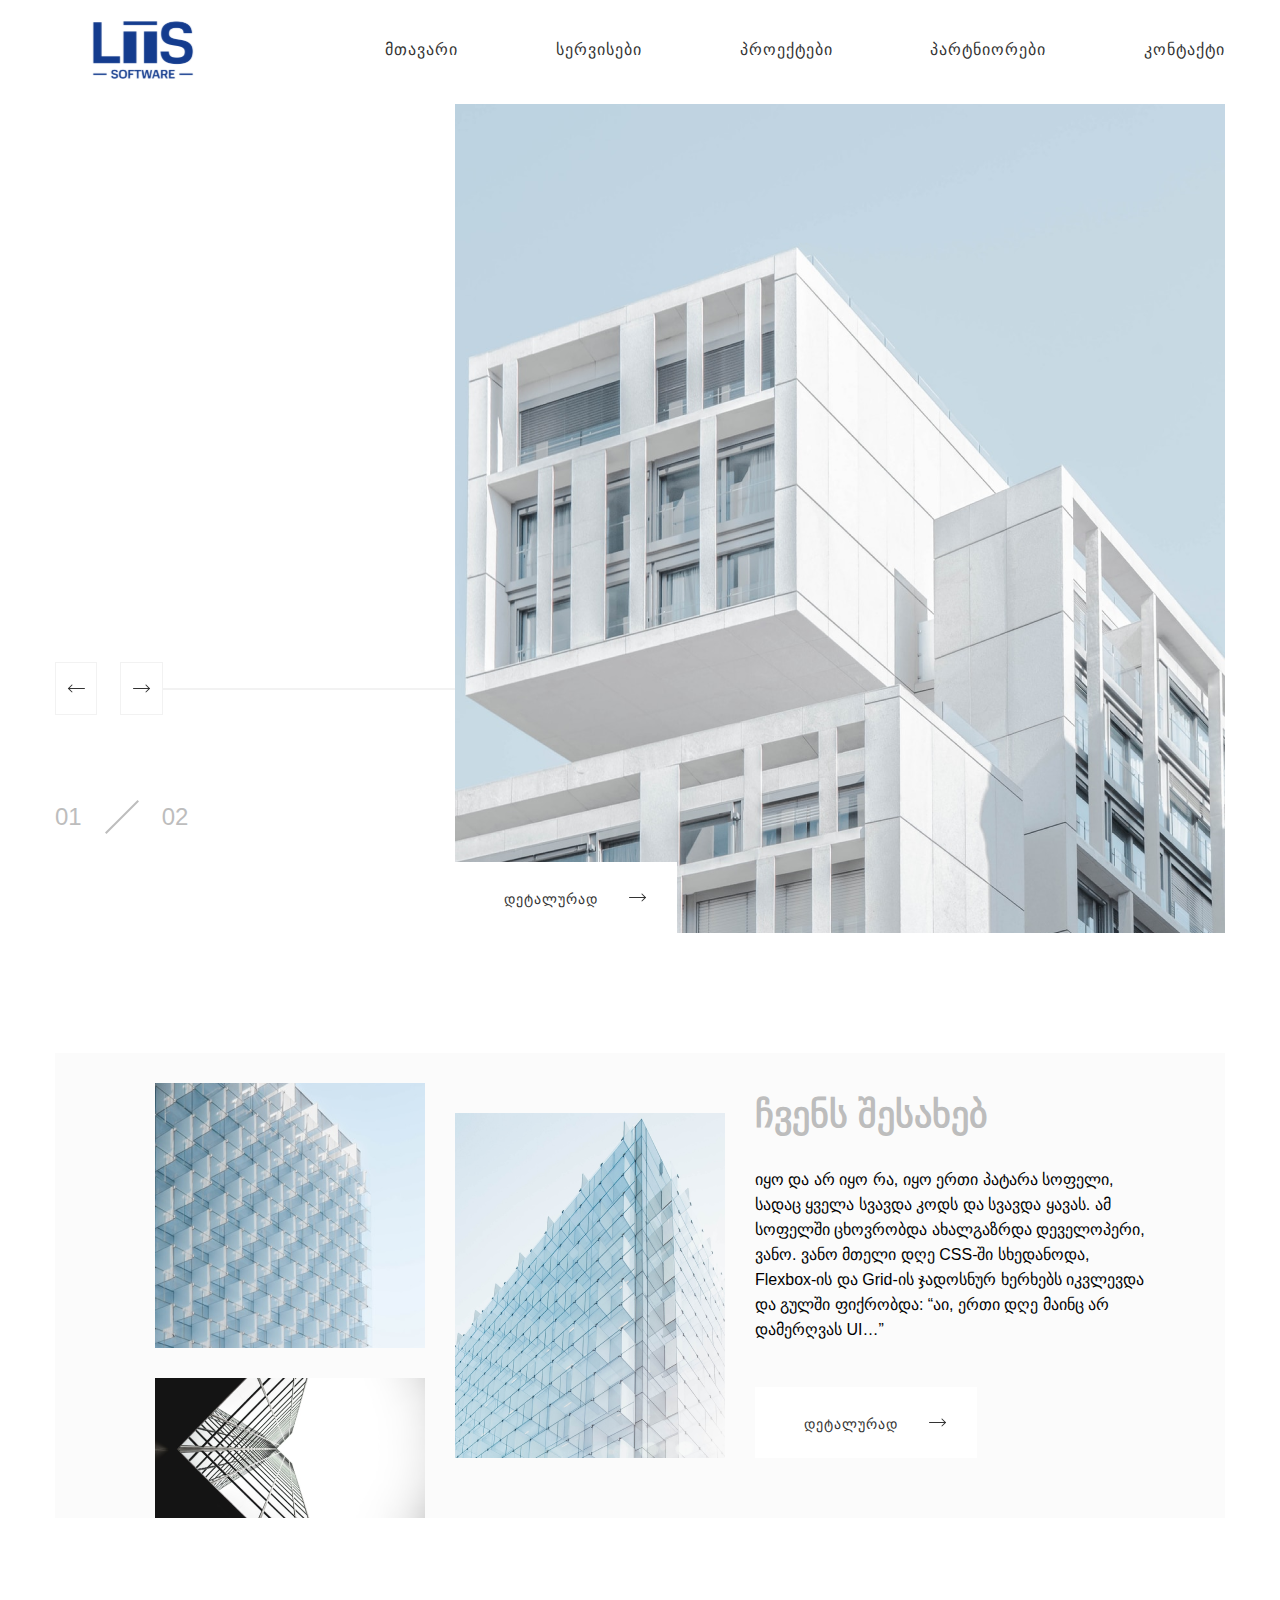
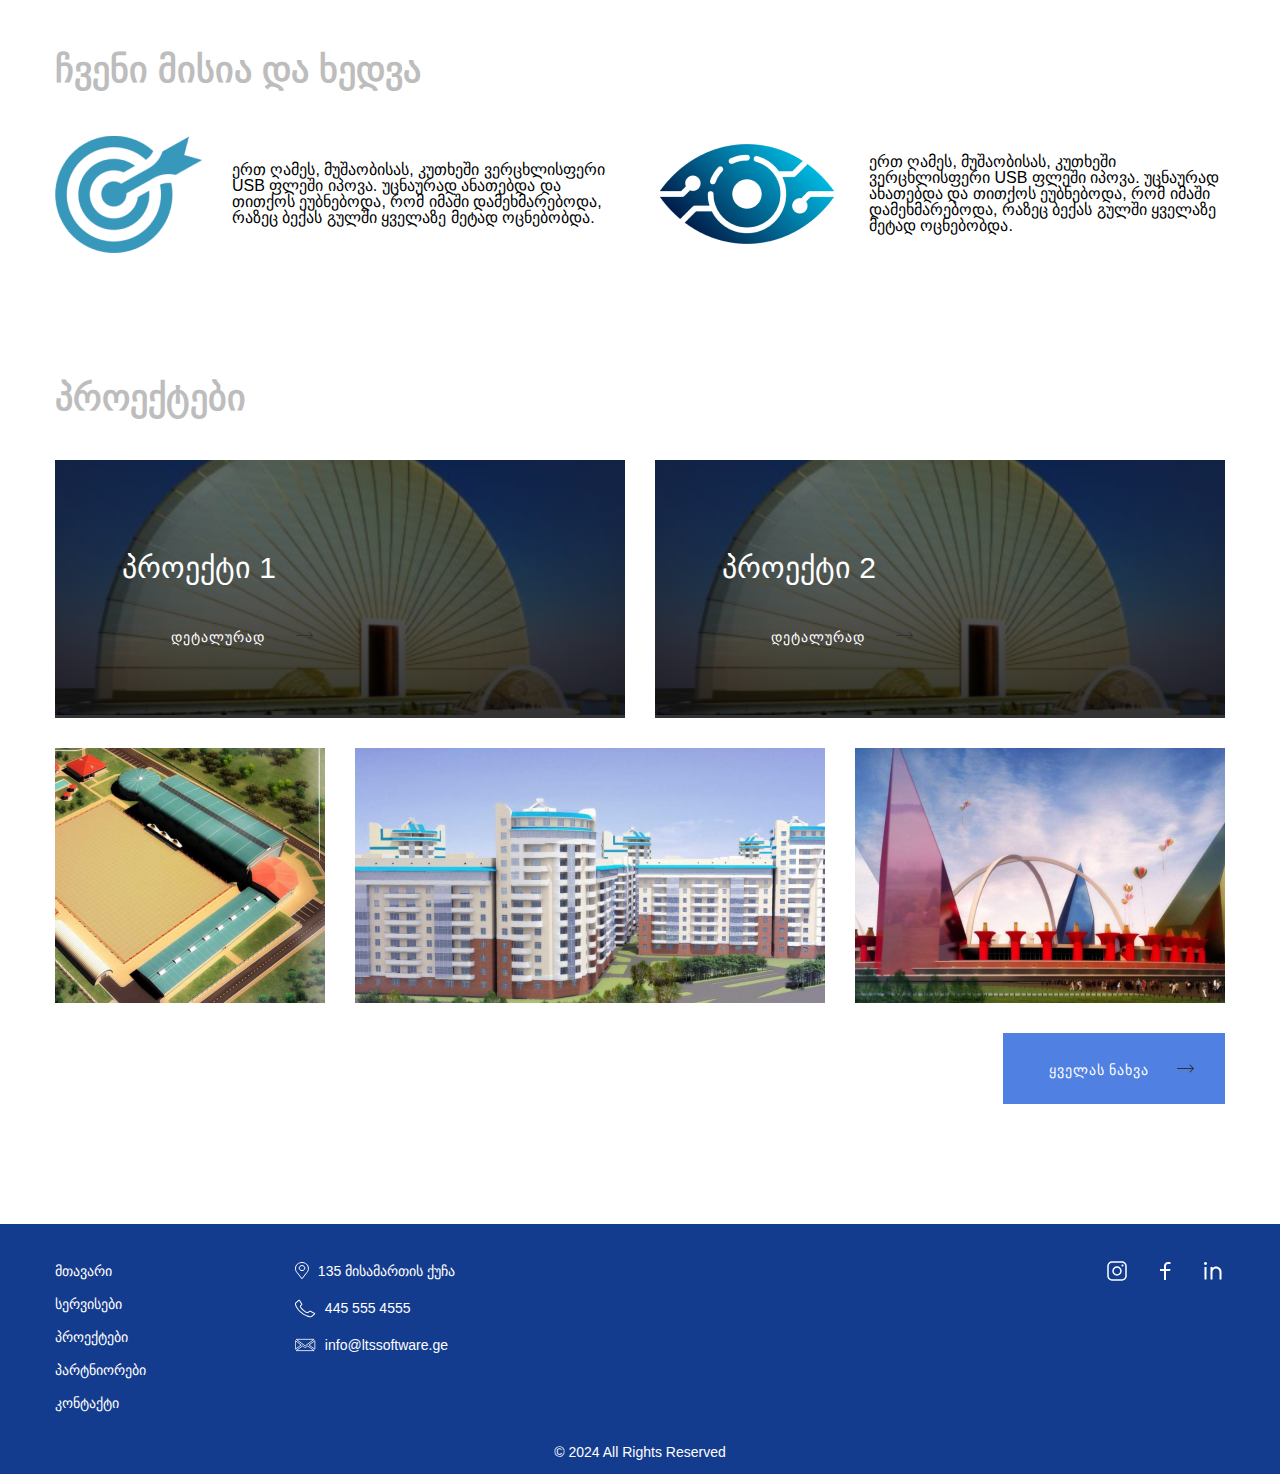
==== commit ae3dc094: "added projects page" ====
--- a/index.html
+++ b/index.html
@@ -13,19 +13,19 @@
         <nav class="header-nav">
           <ul class="nav-ul nav-text">
             <li class="nav-li">
-              <a href="index.html">მთავარი</a>
+              <a href="#">მთავარი</a>
             </li>
             <li class="nav-li">
               <a href="services.html">სერვისები</a>
             </li>
             <li class="nav-li">
-              <a href="index.html">პროექტები</a>
+              <a href="projects.html">პროექტები</a>
             </li>
             <li class="nav-li">
-              <a href="index.html">პარტნიორები</a>
+              <a href="partners.html">პარტნიორები</a>
             </li>
             <li class="nav-li">
-              <a href="index.html">კონტაქტი</a>
+              <a href="contact.html">კონტაქტი</a>
             </li>
           </ul>
           <div class="burger">
@@ -39,12 +39,12 @@
     <main class="container index-main">
       <div class="left-slider">
         <div class="slider-arrow">
-          <div class="left-arrow squar">
+          <button class="left-arrow squar">
             <img src="images/arrow-left.svg" alt="Slider arrow" />
-          </div>
-          <div class="right-arrow squar">
+          </button>
+          <button class="right-arrow squar">
             <img src="images/arrow-right.svg" alt="Slider arrow" />
-          </div>
+          </button>
           <div class="arrow-line"></div>
         </div>
         <div class="slider-count">
@@ -147,7 +147,7 @@
           <div class="left-footer">
             <nav class="footer-nav">
               <ul class="footer-nav-ul">
-                <li><a href="index.html">მთავარი</a></li>
+                <li><a href="#">მთავარი</a></li>
                 <li><a href="services.html">სერვისები</a></li>
                 <li><a href="projects.html">პროექტები</a></li>
                 <li><a href="partners.html">პარტნიორები</a></li>
@@ -187,7 +187,7 @@
             </div>
           </div>
         </div>
-        <div class="footer-rights"><p>© 2021 All Rights Reserved</p></div>
+        <div class="footer-rights"><p>© 2024 All Rights Reserved</p></div>
       </div>
     </footer>
   </body>
--- a/css/main.css
+++ b/css/main.css
@@ -1 +1 @@
-@import"//cdn.web-fonts.ge/fonts/bpg-banner-caps/css/bpg-banner-caps.min.css";html,body,div,span,applet,object,iframe,h1,h2,h3,h4,h5,h6,p,blockquote,pre,a,abbr,acronym,address,big,cite,code,del,dfn,em,img,ins,kbd,q,s,samp,small,strike,strong,sub,sup,tt,var,b,u,i,center,dl,dt,dd,ol,ul,li,fieldset,form,label,legend,table,caption,tbody,tfoot,thead,tr,th,td,article,aside,canvas,details,embed,figure,figcaption,footer,header,hgroup,menu,nav,output,ruby,section,summary,time,mark,audio,video{margin:0;padding:0;border:0;font-size:100%;font:inherit;vertical-align:baseline}article,aside,details,figcaption,figure,footer,header,hgroup,menu,nav,section{display:block}body{line-height:1}a{text-decoration:none;color:inherit}ol,ul{list-style:none}blockquote,q{quotes:none}blockquote:before,blockquote:after,q:before,q:after{content:"";content:none}table{border-collapse:collapse;border-spacing:0}*{box-sizing:border-box}.container{max-width:1170px;width:100%;margin:0px auto}body,input,textarea,button{font-family:"BPG Banner Caps",sans-serif}.white-btn{width:222px;height:71px;border:none;padding:24px 50px 24px 20px;font-size:14px;font-weight:400;line-height:12px;letter-spacing:1px;color:#333;background-color:#fff;background-image:url(../images/arrow-right.svg);background-repeat:no-repeat;background-position:center right 30px;cursor:pointer;transition:.5s ease}.white-btn:hover{background-color:#f2f2f2}.trans-btn{width:222px;height:71px;border:none;padding:24px 50px 24px 20px;font-size:14px;font-weight:400;line-height:12px;letter-spacing:1px;color:#fff;background-color:rgba(0,0,0,0);background-image:url(../images/white-btn-arrow.svg);background-repeat:no-repeat;background-position:center right 30px;cursor:pointer;transition:.5s ease}.trans-btn:hover{background-color:#333}.blue-btn{width:222px;height:71px;border:none;padding:24px 50px 24px 20px;font-size:14px;font-weight:400;line-height:12px;letter-spacing:1px;color:#fff;background-color:#143c8e;background-image:url(../images/white-btn-arrow.svg);background-repeat:no-repeat;background-position:center right 30px;cursor:pointer;transition:.5s ease}.blue-btn:hover{background-color:#333}@media(max-width: 1200px){.container{padding:0 16px}}header{height:80px;margin:12px 0px}header .header-content{display:flex;justify-content:space-between;align-items:center}header .header-content .header-nav{max-width:840px;width:100%}header .header-content .header-nav .nav-text{font-size:16px;font-weight:400;line-height:12px;color:#333;letter-spacing:1px}header .header-content .header-nav .nav-ul{display:flex;align-items:center;justify-content:space-between}header .header-content .header-nav .nav-ul .nav-li{position:relative;transition:.5s ease}header .header-content .header-nav .nav-ul .nav-li::before{content:"";position:absolute;left:0;top:-7px;height:2px;width:0%;background-color:#333;transition:.5s ease}header .header-content .header-nav .nav-ul .nav-li::after{content:"";position:absolute;right:0;bottom:-4px;height:2px;width:0%;background-color:#333;transition:.5s ease}header .header-content .header-nav .nav-ul .nav-li:hover{transform:scale(1.1)}header .header-content .header-nav .nav-ul .nav-li:hover::before{width:100%}header .header-content .header-nav .nav-ul .nav-li:hover::after{width:100%}header .header-content .header-nav .burger{display:none}@media(max-width: 768px){header .header-content .header-nav{display:flex;justify-content:flex-end}header .header-content .header-nav .nav-ul{display:none}header .header-content .header-nav .burger{width:40px;height:40px;display:flex;flex-direction:column;justify-content:space-around;cursor:pointer}header .header-content .header-nav .burger .burger-line{width:100%;height:3px;background-color:#333}}@media(max-width: 500px){header{height:60px}header .header-content img{height:50px;width:120px}header .header-content .burger{width:30px;height:30px}}.index-main{display:flex;max-height:829px}.index-main .left-slider{flex:1;max-width:400px;width:100%;display:flex;flex-direction:column;justify-content:flex-end;padding-bottom:104px}.index-main .left-slider .slider-arrow{display:flex;align-items:center}.index-main .left-slider .slider-arrow .squar{width:53px;height:53px;border:1px #f2f2f2 solid;display:flex;justify-content:center;align-items:center;background-color:#fff;cursor:pointer;transition:.5s ease}.index-main .left-slider .slider-arrow .squar:hover{background-color:#f2f2f2}.index-main .left-slider .slider-arrow .left-arrow{background-color:#fff;margin-right:23px}.index-main .left-slider .slider-arrow .arrow-line{height:2px;width:100%;background-color:#f2f2f2}.index-main .left-slider .slider-count{margin-top:90px;display:flex;align-items:center;column-gap:17px}.index-main .left-slider .slider-count p{font-size:24px;font-weight:400;line-height:24px;color:#bdbdbd}.index-main .left-slider .slider-count .counter-spliter{width:46px;height:2px;background-color:#bdbdbd;transform:rotate(-45deg)}.index-main .right-slider{flex:2;max-width:770px;width:100%;position:relative}.index-main .right-slider .cover{width:100%;height:100%;background-image:url(../images/cover.png);background-repeat:no-repeat;background-position:center;background-size:cover;aspect-ratio:770/830}.index-main .right-slider .slider-btn{position:absolute;left:0px;bottom:0px}@media(max-width: 768px){.index-main{align-items:flex-start}.index-main .left-slider{display:none}.index-main .right-slider .slider-btn{display:none}}.about-us-container{margin-top:120px;width:100%}.about-us-container .inside-area{width:100%;min-height:465px;background-color:#fbfbfb;padding:30px 70px 0px 100px;display:flex}.about-us-container .inside-area .img-wrapper{display:flex;flex-wrap:wrap-reverse;column-gap:30px;max-width:600px;width:100%}.about-us-container .inside-area .img-wrapper .left-about-img{display:flex;flex-direction:column;row-gap:30px}.about-us-container .inside-area .img-wrapper .left-about-img .ab-img-1{max-width:270px;width:100%;height:265px;max-height:100%}.about-us-container .inside-area .img-wrapper .left-about-img .ab-img-2{max-width:270px;width:100%;height:140px;max-height:100%;margin-bottom:-30px}.about-us-container .inside-area .img-wrapper .right-about-img{margin-top:30px}.about-us-container .inside-area .img-wrapper .right-about-img img{max-width:100%}.about-us-container .inside-area .about-text-area{max-width:400px;display:flex;flex-direction:column;row-gap:20px}.about-us-container .inside-area .about-text-area h3{color:#bdbdbd;font-size:36px;font-weight:700;line-height:64px}.about-us-container .inside-area .about-text-area p{min-height:200px;font-size:16px;font-weight:300;line-height:25px;color:#000}@media(max-width: 1200px){.about-us-container{margin-top:10%}.about-us-container .inside-area{justify-content:center;padding:0;flex-wrap:wrap}.about-us-container .inside-area .img-wrapper{width:40%;display:flex;align-items:center;justify-content:center}.about-us-container .inside-area .img-wrapper .left-about-img{display:none}.about-us-container .inside-area .img-wrapper .right-about-img{margin:0}.about-us-container .inside-area .about-text-area{justify-content:center;align-items:center}}@media(max-width: 768px){.about-us-container .inside-area .img-wrapper{display:none}}.mission{margin-top:120px;min-height:288px}.mission h3{font-size:36px;font-weight:700;line-height:64px;color:#bdbdbd}.mission .mission-content{display:flex;align-items:center;column-gap:30px}.mission .mission-content .mis-content{display:flex;align-items:center;column-gap:30px}.mission .mission-content .mis-content .mis-img{width:184px;height:184px;display:flex;justify-content:center;align-items:center}@media(max-width: 1200px){.mission{margin-top:10%}.mission .mission-content .mis-content{justify-content:center;flex-wrap:wrap}}@media(max-width: 768px){.mission .mission-content{flex-wrap:wrap}.mission .mission-content .mis-content{justify-content:center;flex-wrap:wrap}}.projects{margin-top:120px}.projects h3{font-size:36px;font-weight:700;line-height:64px;color:#bdbdbd}.projects .pro-frow{margin-top:30px;display:flex;justify-content:space-between}.projects .pro-frow .pro-detail{position:relative}.projects .pro-frow .pro-detail::before{content:"";position:absolute;top:0;left:0;width:100%;height:100%;background:linear-gradient(180deg, rgba(0, 0, 0, 0.5), rgba(0, 0, 0, 0.8));z-index:1}.projects .pro-frow .pro-detail img{max-width:570px;width:100%;max-height:255px;height:100%}.projects .pro-frow .pro-detail .pro-more{position:absolute;left:67px;bottom:47px;z-index:10;max-width:233px;width:100%}.projects .pro-frow .pro-detail .pro-more h4{font-size:30px;font-weight:500;line-height:64px;color:#fff}.projects .pro-srow{margin-top:30px;display:flex;justify-content:space-between}.projects .pro-srow .pro-img-1{max-width:270px;width:100%;max-height:255px;height:100%}.projects .pro-srow .pro-img-2{max-width:470px;width:100%;max-height:255px;height:100%}.projects .pro-srow .pro-img-3{max-width:370px;width:100%;max-height:255px;height:100%}.projects .see-all{margin-top:30px;display:flex;justify-content:flex-end}@media(max-width: 1200px){.projects{margin-top:10%}.projects .pro-frow{flex-direction:column;row-gap:30px;align-items:center}.projects .pro-srow{display:none}.projects .see-all{justify-content:center}}@media(max-width: 768px){.projects{margin-top:5%}.projects h3{font-size:30px}.projects .pro-frow{margin-top:20px;flex-wrap:wrap;justify-content:center;row-gap:20px}.projects .pro-srow{display:none}.projects .see-all{justify-content:center}}@media(max-width: 500px){.projects .pro-frow .pro-detail::before{display:none}.projects .pro-frow .pro-detail .pro-more{display:none}.projects .pro-frow .pro-srow{display:none}.projects .pro-frow .see-all{justify-content:center}}footer{background-color:#143c8e;max-height:250px;padding:35px 0px 25px 0px;margin-top:120px}footer .footer-content .footer-main-content{display:flex;justify-content:space-between}footer .footer-content .footer-main-content .left-footer{display:flex;justify-content:space-between;max-width:400px;width:100%;font-size:14px;font-weight:500;line-height:24px;color:#fff}footer .footer-content .footer-main-content .left-footer .footer-nav .footer-nav-ul{display:flex;flex-direction:column;row-gap:9px}footer .footer-content .footer-main-content .left-footer .footer-contact{display:flex;flex-direction:column;row-gap:13px}footer .footer-content .footer-main-content .left-footer .footer-contact .contact-info{display:flex;column-gap:9px;align-items:center}footer .footer-content .footer-main-content .soc-media{display:flex;column-gap:24px}footer .footer-content .footer-rights{display:flex;justify-content:center;margin-top:26px;color:#fff;font-size:14px;font-weight:400;line-height:22px}@media(max-width: 1200px){footer{margin-top:10%}}@media(max-width: 768px){footer .footer-content .footer-main-content{justify-content:center}footer .footer-content .footer-main-content .left-footer .footer-nav{display:none}}@media(max-width: 500px){footer .footer-content .footer-main-content{flex-direction:column-reverse;align-items:center;row-gap:26px}footer .footer-content .footer-main-content .left-footer{justify-content:center}footer .footer-content .footer-main-content .left-footer .footer-nav{display:none}footer .footer-content .footer-rights{justify-content:center}}.services-main{margin-top:15px}.services-main .ser-main-header{height:57px;background-color:#dde9f7;display:flex;justify-content:center;align-items:center;column-gap:18px}.services-main .ser-main-header img{margin-top:5px}.services-main .ser-main-header h3{font-size:20px;font-weight:500;line-height:64px;color:#143c8e}.services-main .services-content{margin-top:40px}.services-main .services-content .service-card{display:flex;justify-content:space-between;align-items:center}.services-main .services-content .service-card .ser-card-img{max-width:626px;max-height:490px;justify-content:center;align-items:center}.services-main .services-content .service-card .ser-card-img img{max-width:100%}.services-main .services-content .service-card .ser-card-text{max-width:570px;min-height:383px;display:flex;flex-direction:column;row-gap:15px;justify-content:center}.services-main .services-content .service-card .ser-card-text h4{font-size:32px;font-weight:700;line-height:25px;color:#000}.services-main .services-content .service-card .ser-card-text p{font-size:16px;font-weight:300;line-height:25px;color:#000}.services-main .services-content .service-card:nth-child(even){flex-direction:row-reverse}@media(max-width: 1200px){.services-main .services-content{margin-top:10px}.services-main .services-content .service-card{flex-direction:column}.services-main .services-content .service-card:nth-child(even){flex-direction:column}}+@import"//cdn.web-fonts.ge/fonts/bpg-banner-caps/css/bpg-banner-caps.min.css";html,body,div,span,applet,object,iframe,h1,h2,h3,h4,h5,h6,p,blockquote,pre,a,abbr,acronym,address,big,cite,code,del,dfn,em,img,ins,kbd,q,s,samp,small,strike,strong,sub,sup,tt,var,b,u,i,center,dl,dt,dd,ol,ul,li,fieldset,form,label,legend,table,caption,tbody,tfoot,thead,tr,th,td,article,aside,canvas,details,embed,figure,figcaption,footer,header,hgroup,menu,nav,output,ruby,section,summary,time,mark,audio,video{margin:0;padding:0;border:0;font-size:100%;font:inherit;vertical-align:baseline}article,aside,details,figcaption,figure,footer,header,hgroup,menu,nav,section{display:block}body{line-height:1}a{text-decoration:none;color:inherit}ol,ul{list-style:none}blockquote,q{quotes:none}blockquote:before,blockquote:after,q:before,q:after{content:"";content:none}table{border-collapse:collapse;border-spacing:0}*{box-sizing:border-box}.container{max-width:1170px;width:100%;margin:0px auto}body,input,textarea,button{font-family:"BPG Banner Caps",sans-serif}.white-btn,.trans-btn,.blue-btn{width:222px;height:71px;border:none;padding:27px 50px 24px 20px;font-size:14px;font-weight:400;line-height:12px;letter-spacing:1px;background-image:url(../images/arrow-right.svg);background-repeat:no-repeat;background-position:center right 30px;cursor:pointer;transition:.5s ease}.white-btn:hover,.trans-btn:hover,.blue-btn:hover{background-color:#f2f2f2}.white-btn{color:#333;background-color:#fff}.white-btn:hover{background-color:#f2f2f2}.trans-btn{color:#fff;background-color:rgba(0,0,0,0)}.trans-btn:hover{background-color:#333}.blue-btn{color:#fff;background-color:#4f80e2}.blue-btn:hover{background-color:#333}.second-header{height:57px;background-color:#dde9f7;display:flex;justify-content:center;align-items:center;column-gap:18px}.second-header img{margin-top:5px}.second-header h3{font-size:20px;font-weight:500;line-height:64px;color:#143c8e}.squar{width:53px;height:53px;border:1px #f2f2f2 solid;display:flex;justify-content:center;align-items:center;background-color:#fff;cursor:pointer;transition:.5s ease}.squar:hover{background-color:#f2f2f2}.left-arrow{background-color:#fff;margin-right:23px}.slider-count{display:flex;align-items:center;column-gap:17px}.slider-count p{font-size:24px;font-weight:400;line-height:24px;color:#bdbdbd}.slider-count .counter-spliter{width:46px;height:2px;background-color:#bdbdbd;transform:rotate(-45deg)}@media(max-width: 1200px){.container{padding:0 16px}}header{height:80px;margin:12px 0px}header .header-content{display:flex;justify-content:space-between;align-items:center}header .header-content .header-nav{max-width:840px;width:100%}header .header-content .header-nav .nav-text{font-size:16px;font-weight:400;line-height:12px;color:#333;letter-spacing:1px}header .header-content .header-nav .nav-ul{display:flex;align-items:center;justify-content:space-between}header .header-content .header-nav .nav-ul .nav-li{position:relative;transition:.5s ease}header .header-content .header-nav .nav-ul .nav-li::before{content:"";position:absolute;left:0;top:-7px;height:2px;width:0%;background-color:#333;transition:.5s ease}header .header-content .header-nav .nav-ul .nav-li::after{content:"";position:absolute;right:0;bottom:-4px;height:2px;width:0%;background-color:#333;transition:.5s ease}header .header-content .header-nav .nav-ul .nav-li:hover{transform:scale(1.1)}header .header-content .header-nav .nav-ul .nav-li:hover::before{width:100%}header .header-content .header-nav .nav-ul .nav-li:hover::after{width:100%}header .header-content .header-nav .burger{display:none}@media(max-width: 768px){header .header-content .header-nav{display:flex;justify-content:flex-end}header .header-content .header-nav .nav-ul{display:none}header .header-content .header-nav .burger{width:40px;height:40px;display:flex;flex-direction:column;justify-content:space-around;cursor:pointer}header .header-content .header-nav .burger .burger-line{width:100%;height:3px;background-color:#333}}@media(max-width: 500px){header{height:60px}header .header-content img{height:50px;width:120px}header .header-content .burger{width:30px;height:30px}}.index-main{display:flex;max-height:829px}.index-main .left-slider{flex:1;max-width:400px;width:100%;display:flex;flex-direction:column;justify-content:flex-end;padding-bottom:104px}.index-main .left-slider .slider-arrow{display:flex;align-items:center}.index-main .left-slider .slider-arrow .arrow-line{height:2px;width:100%;background-color:#f2f2f2}.index-main .left-slider .slider-count{margin-top:90px}.index-main .right-slider{flex:2;max-width:770px;width:100%;position:relative}.index-main .right-slider .cover{width:100%;height:100%;background-image:url(../images/cover.png);background-repeat:no-repeat;background-position:center;background-size:cover;aspect-ratio:770/830}.index-main .right-slider .slider-btn{position:absolute;left:0px;bottom:0px}@media(max-width: 768px){.index-main{align-items:flex-start}.index-main .left-slider{display:none}.index-main .right-slider .slider-btn{display:none}}.about-us-container{margin-top:120px;width:100%}.about-us-container .inside-area{width:100%;min-height:465px;background-color:#fbfbfb;padding:30px 70px 0px 100px;display:flex}.about-us-container .inside-area .img-wrapper{display:flex;flex-wrap:wrap-reverse;column-gap:30px;max-width:600px;width:100%}.about-us-container .inside-area .img-wrapper .left-about-img{display:flex;flex-direction:column;row-gap:30px}.about-us-container .inside-area .img-wrapper .left-about-img .ab-img-1{max-width:270px;width:100%;height:265px;max-height:100%}.about-us-container .inside-area .img-wrapper .left-about-img .ab-img-2{max-width:270px;width:100%;height:140px;max-height:100%;margin-bottom:-30px}.about-us-container .inside-area .img-wrapper .right-about-img{margin-top:30px}.about-us-container .inside-area .img-wrapper .right-about-img img{max-width:100%}.about-us-container .inside-area .about-text-area{max-width:400px;display:flex;flex-direction:column;row-gap:20px}.about-us-container .inside-area .about-text-area h3{color:#bdbdbd;font-size:36px;font-weight:700;line-height:64px}.about-us-container .inside-area .about-text-area p{min-height:200px;font-size:16px;font-weight:300;line-height:25px;color:#000}@media(max-width: 1200px){.about-us-container{margin-top:10%}.about-us-container .inside-area{justify-content:center;padding:0;flex-wrap:wrap}.about-us-container .inside-area .img-wrapper{width:40%;display:flex;align-items:center;justify-content:center}.about-us-container .inside-area .img-wrapper .left-about-img{display:none}.about-us-container .inside-area .img-wrapper .right-about-img{margin:0}.about-us-container .inside-area .about-text-area{justify-content:center;align-items:center}}@media(max-width: 768px){.about-us-container .inside-area .img-wrapper{display:none}}.mission{margin-top:120px;min-height:288px}.mission h3{font-size:36px;font-weight:700;line-height:64px;color:#bdbdbd}.mission .mission-content{display:flex;align-items:center;column-gap:30px}.mission .mission-content .mis-content{display:flex;align-items:center;column-gap:30px}.mission .mission-content .mis-content .mis-img{width:184px;height:184px;display:flex;justify-content:center;align-items:center}@media(max-width: 1200px){.mission{margin-top:10%}.mission .mission-content .mis-content{justify-content:center;flex-wrap:wrap}}@media(max-width: 768px){.mission .mission-content{flex-wrap:wrap}.mission .mission-content .mis-content{justify-content:center;flex-wrap:wrap}}.projects{margin-top:40px}.projects h3{font-size:36px;font-weight:700;line-height:64px;color:#bdbdbd}.projects .pro-frow{margin-top:30px;display:flex;justify-content:space-between}.projects .pro-frow .pro-detail{position:relative}.projects .pro-frow .pro-detail::before{content:"";position:absolute;top:0;left:0;width:100%;height:100%;background:linear-gradient(180deg, rgba(0, 0, 0, 0.5), rgba(0, 0, 0, 0.8));z-index:1}.projects .pro-frow .pro-detail img{max-width:570px;width:100%;max-height:255px;height:100%}.projects .pro-frow .pro-detail .pro-more{position:absolute;left:67px;bottom:47px;z-index:10;max-width:233px;width:100%}.projects .pro-frow .pro-detail .pro-more h4{font-size:30px;font-weight:500;line-height:64px;color:#fff}.projects .pro-srow{margin-top:30px;display:flex;justify-content:space-between}.projects .pro-srow .pro-img-1{max-width:270px;width:100%;max-height:255px;height:100%}.projects .pro-srow .pro-img-2{max-width:470px;width:100%;max-height:255px;height:100%}.projects .pro-srow .pro-img-3{max-width:370px;width:100%;max-height:255px;height:100%}.projects .see-all{margin-top:30px;display:flex;justify-content:flex-end}@media(max-width: 1200px){.projects{margin-top:10%}.projects .pro-frow{flex-direction:column;row-gap:30px;align-items:center}.projects .pro-srow{display:none}.projects .see-all{justify-content:center}}@media(max-width: 768px){.projects{margin-top:5%}.projects h3{font-size:30px}.projects .pro-frow{margin-top:20px;flex-wrap:wrap;justify-content:center;row-gap:20px}.projects .pro-srow{display:none}.projects .see-all{justify-content:center}}@media(max-width: 500px){.projects .pro-frow .pro-detail::before{display:none}.projects .pro-frow .pro-detail .pro-more{display:none}.projects .pro-frow .pro-srow{display:none}.projects .pro-frow .see-all{justify-content:center}}footer{background-color:#143c8e;max-height:250px;padding:35px 0px 25px 0px;margin-top:120px}footer .footer-content .footer-main-content{display:flex;justify-content:space-between}footer .footer-content .footer-main-content .left-footer{display:flex;justify-content:space-between;max-width:400px;width:100%;font-size:14px;font-weight:500;line-height:24px;color:#fff}footer .footer-content .footer-main-content .left-footer .footer-nav .footer-nav-ul{display:flex;flex-direction:column;row-gap:9px}footer .footer-content .footer-main-content .left-footer .footer-contact{display:flex;flex-direction:column;row-gap:13px}footer .footer-content .footer-main-content .left-footer .footer-contact .contact-info{display:flex;column-gap:9px;align-items:center}footer .footer-content .footer-main-content .soc-media{display:flex;column-gap:24px}footer .footer-content .footer-rights{display:flex;justify-content:center;margin-top:26px;color:#fff;font-size:14px;font-weight:400;line-height:22px}@media(max-width: 1200px){footer{margin-top:10%}}@media(max-width: 768px){footer .footer-content .footer-main-content{justify-content:center}footer .footer-content .footer-main-content .left-footer .footer-nav{display:none}}@media(max-width: 500px){footer .footer-content .footer-main-content{flex-direction:column-reverse;align-items:center;row-gap:26px}footer .footer-content .footer-main-content .left-footer{justify-content:center}footer .footer-content .footer-main-content .left-footer .footer-nav{display:none}footer .footer-content .footer-rights{justify-content:center}}.services-main{margin-top:15px}.services-main .services-content{margin-top:40px}.services-main .services-content .service-card{display:flex;justify-content:space-between;align-items:center}.services-main .services-content .service-card .ser-card-img{max-width:626px;max-height:490px;justify-content:center;align-items:center}.services-main .services-content .service-card .ser-card-img img{max-width:100%}.services-main .services-content .service-card .ser-card-text{max-width:570px;min-height:383px;display:flex;flex-direction:column;row-gap:15px;justify-content:center}.services-main .services-content .service-card .ser-card-text h4{font-size:32px;font-weight:700;line-height:25px;color:#000}.services-main .services-content .service-card .ser-card-text p{font-size:16px;font-weight:300;line-height:25px;color:#000}.services-main .services-content .service-card:nth-child(even){flex-direction:row-reverse}@media(max-width: 1200px){.services-main .services-content{margin-top:10px}.services-main .services-content .service-card{flex-direction:column}.services-main .services-content .service-card:nth-child(even){flex-direction:column}}.projects-main{margin-top:15px}.projects-main .second-header img{margin:0}.projects-main .projects-content{margin-top:40px}.projects-main .projects-content .pro-content{display:flex;flex-direction:column;row-gap:60px}.projects-main .projects-content .pro-content .pro-card{display:flex;padding-right:70px;background-color:#fbfbfb;column-gap:30px}.projects-main .projects-content .pro-content .pro-card .pro-img{max-width:670px;width:100%}.projects-main .projects-content .pro-content .pro-card .pro-img img{width:100%;height:100%}.projects-main .projects-content .pro-content .pro-card .pro-text{max-width:400px}.projects-main .projects-content .pro-content .pro-card .pro-text h3{margin:30px 0px;font-size:40px;font-weight:300;line-height:46px;color:#333}.projects-main .projects-content .pro-content .pro-card .pro-text .pro-p{min-height:120px;margin-bottom:120px}.projects-main .projects-content .pro-content .pro-card .pro-text .pro-p p{font-size:16px;font-weight:300;line-height:25px;color:#000;word-wrap:break-word}.projects-main .projects-content .pro-content .pro-card .pro-text button{margin-bottom:30px}.projects-main .projects-content .pro-next{margin-top:60px;display:flex;align-items:center;column-gap:60px}.projects-main .projects-content .pro-next .slider-arrow{display:flex;align-items:center}@media(max-width: 1200px){.projects-main .projects-content .pro-content .pro-card{flex-direction:column;align-items:center;padding-right:0px}.projects-main .projects-content .pro-content .pro-card .pro-text{max-width:max-content}.projects-main .projects-content .pro-content .pro-card .pro-text h3{text-align:center}.projects-main .projects-content .pro-content .pro-card .pro-text .pro-p{margin-bottom:20px}}@media(max-width: 768px){.projects-main .projects-content .pro-content .pro-card .pro-text h3{font-size:30px;margin:15px 0px}}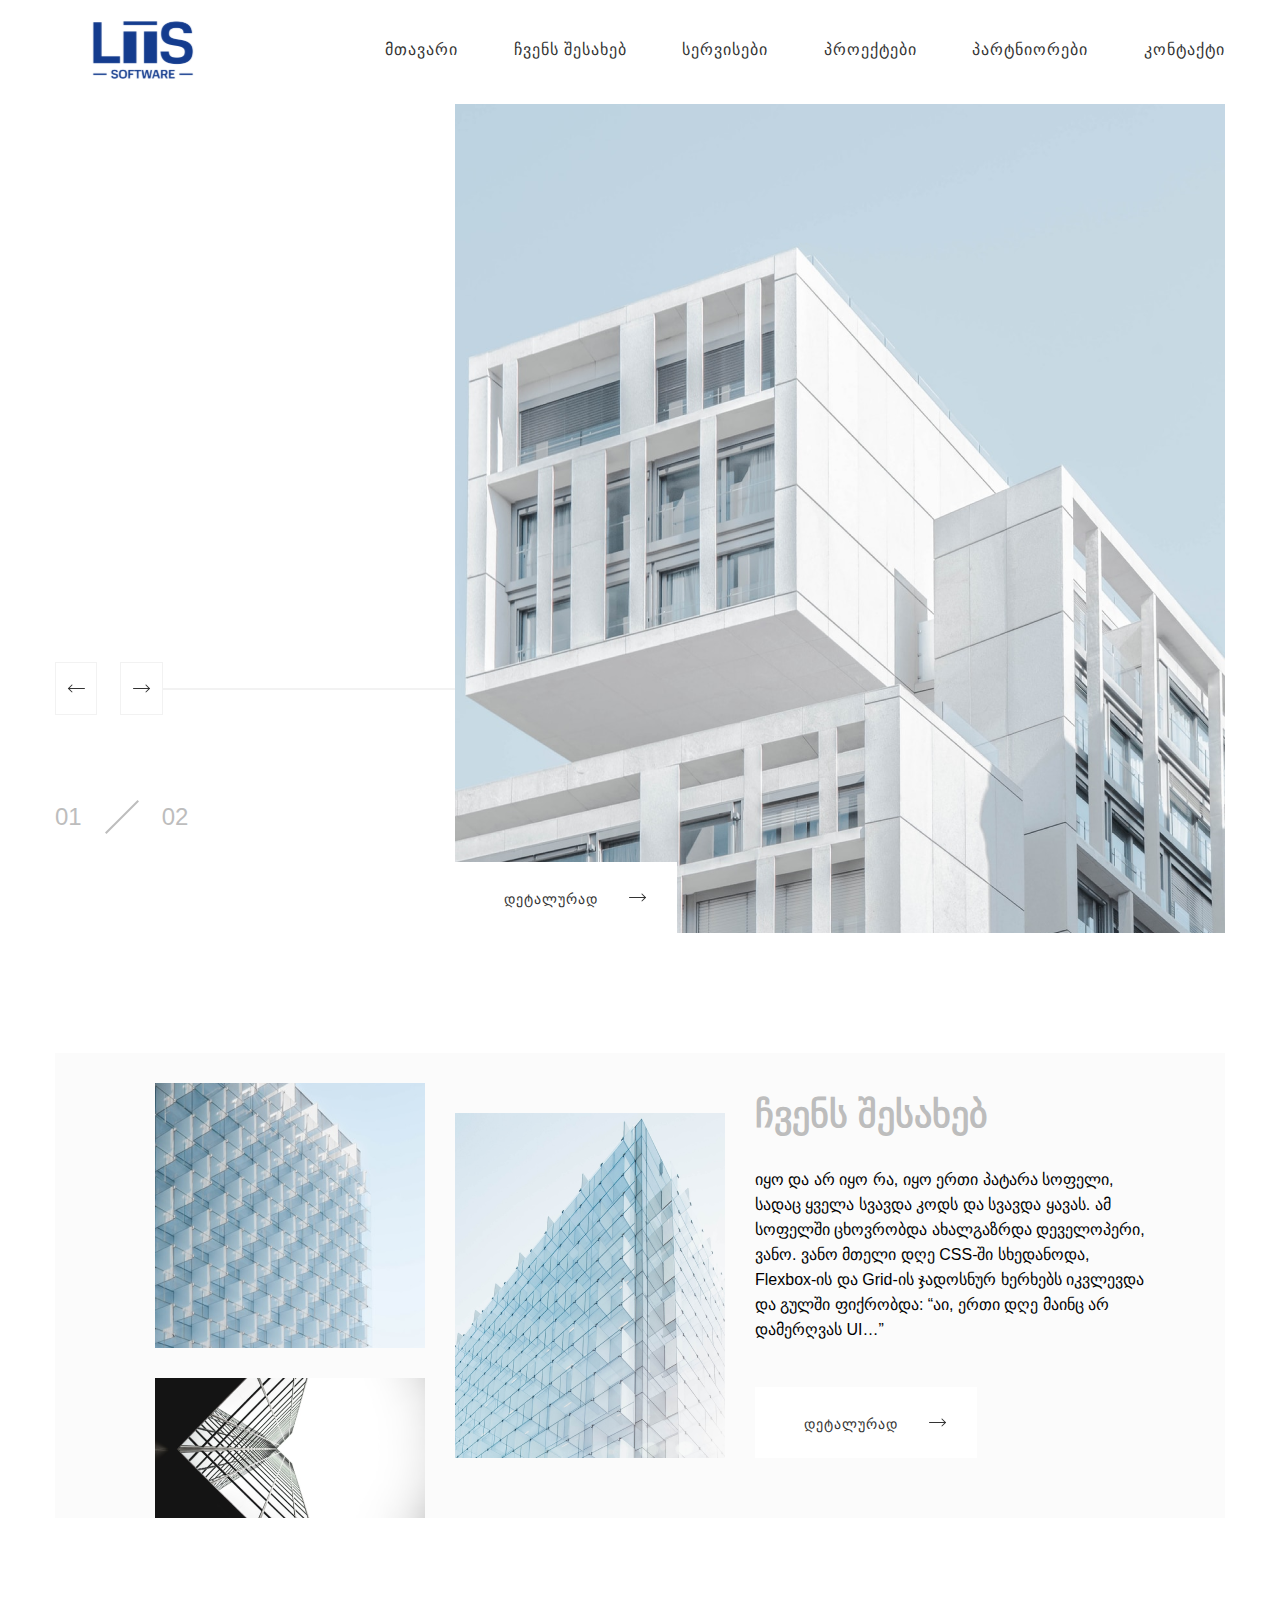
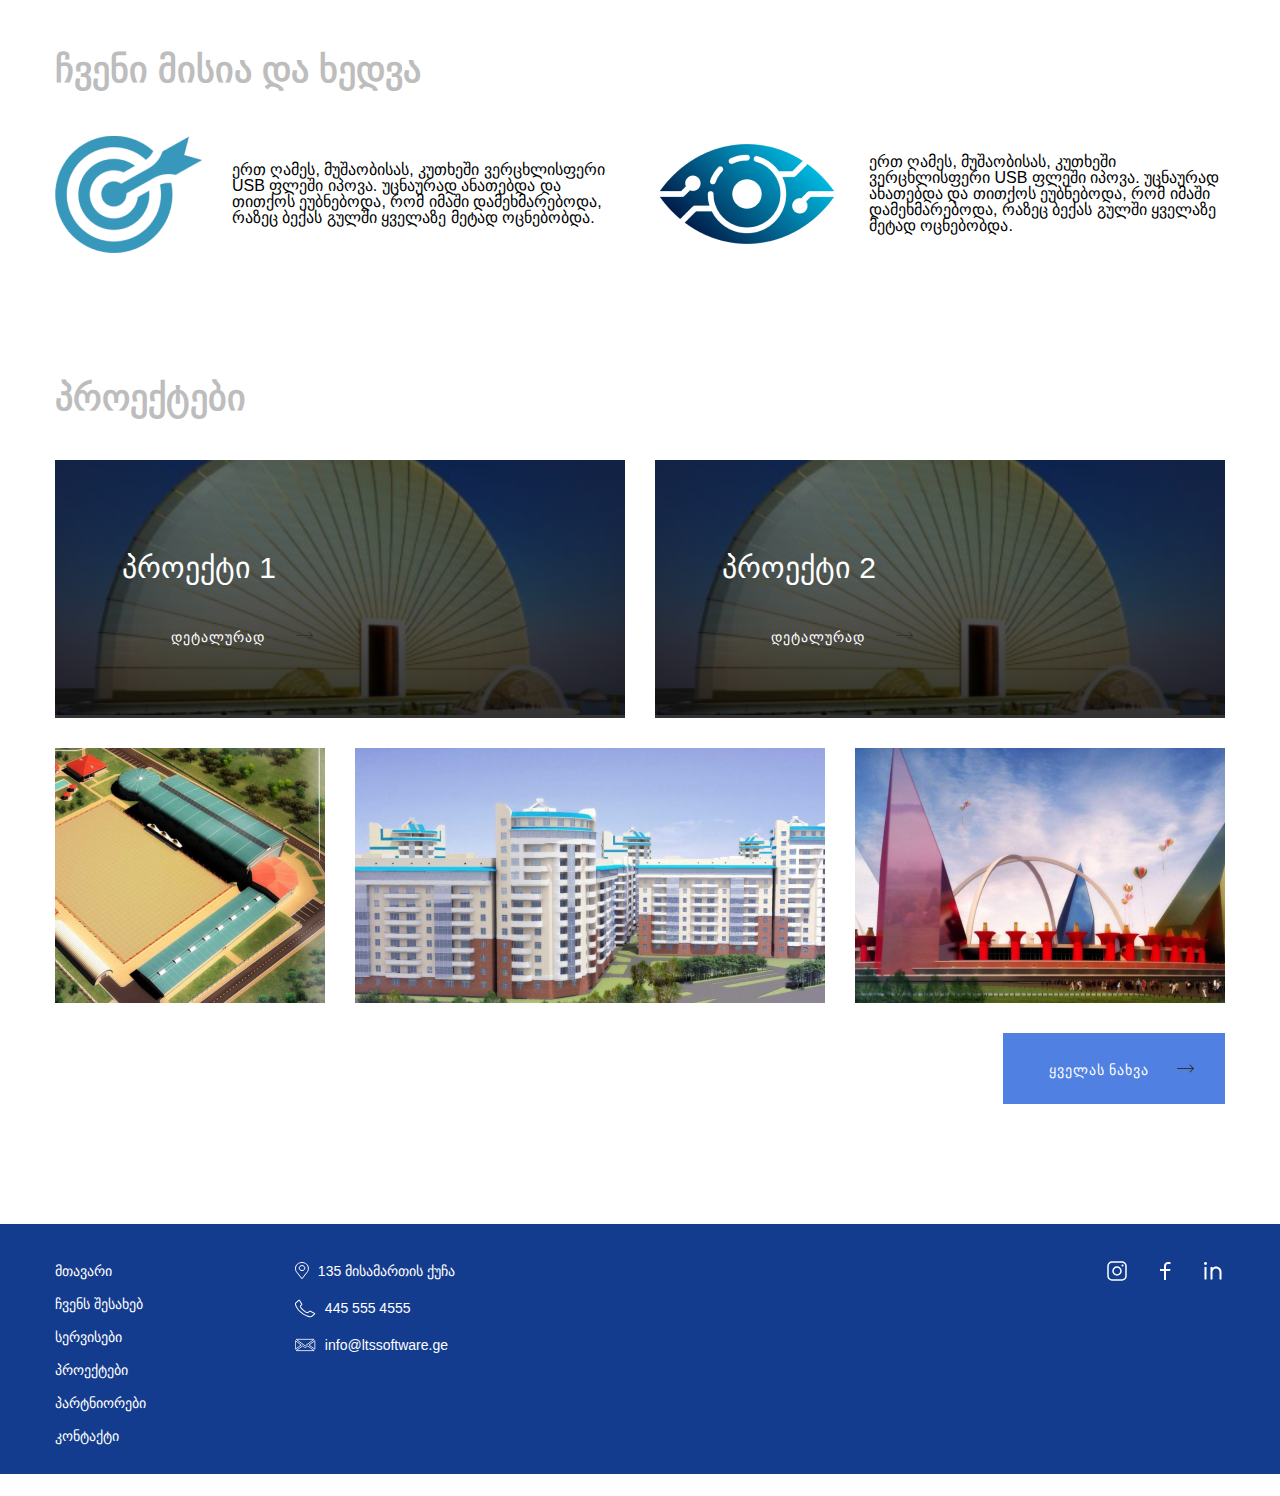
==== commit 22eeac88: "added about us page" ====
--- a/index.html
+++ b/index.html
@@ -14,6 +14,9 @@
           <ul class="nav-ul nav-text">
             <li class="nav-li">
               <a href="#">მთავარი</a>
+            </li>
+            <li class="nav-li">
+              <a href="about.html">ჩვენს შესახებ</a>
             </li>
             <li class="nav-li">
               <a href="services.html">სერვისები</a>
@@ -148,6 +151,7 @@
             <nav class="footer-nav">
               <ul class="footer-nav-ul">
                 <li><a href="#">მთავარი</a></li>
+                <li><a href="about.html">ჩვენს შესახებ</a></li>
                 <li><a href="services.html">სერვისები</a></li>
                 <li><a href="projects.html">პროექტები</a></li>
                 <li><a href="partners.html">პარტნიორები</a></li>
--- a/css/main.css
+++ b/css/main.css
@@ -1 +1 @@
-@import"//cdn.web-fonts.ge/fonts/bpg-banner-caps/css/bpg-banner-caps.min.css";html,body,div,span,applet,object,iframe,h1,h2,h3,h4,h5,h6,p,blockquote,pre,a,abbr,acronym,address,big,cite,code,del,dfn,em,img,ins,kbd,q,s,samp,small,strike,strong,sub,sup,tt,var,b,u,i,center,dl,dt,dd,ol,ul,li,fieldset,form,label,legend,table,caption,tbody,tfoot,thead,tr,th,td,article,aside,canvas,details,embed,figure,figcaption,footer,header,hgroup,menu,nav,output,ruby,section,summary,time,mark,audio,video{margin:0;padding:0;border:0;font-size:100%;font:inherit;vertical-align:baseline}article,aside,details,figcaption,figure,footer,header,hgroup,menu,nav,section{display:block}body{line-height:1}a{text-decoration:none;color:inherit}ol,ul{list-style:none}blockquote,q{quotes:none}blockquote:before,blockquote:after,q:before,q:after{content:"";content:none}table{border-collapse:collapse;border-spacing:0}*{box-sizing:border-box}.container{max-width:1170px;width:100%;margin:0px auto}body,input,textarea,button{font-family:"BPG Banner Caps",sans-serif}.white-btn,.trans-btn,.blue-btn{width:222px;height:71px;border:none;padding:27px 50px 24px 20px;font-size:14px;font-weight:400;line-height:12px;letter-spacing:1px;background-image:url(../images/arrow-right.svg);background-repeat:no-repeat;background-position:center right 30px;cursor:pointer;transition:.5s ease}.white-btn:hover,.trans-btn:hover,.blue-btn:hover{background-color:#f2f2f2}.white-btn{color:#333;background-color:#fff}.white-btn:hover{background-color:#f2f2f2}.trans-btn{color:#fff;background-color:rgba(0,0,0,0)}.trans-btn:hover{background-color:#333}.blue-btn{color:#fff;background-color:#4f80e2}.blue-btn:hover{background-color:#333}.second-header{height:57px;background-color:#dde9f7;display:flex;justify-content:center;align-items:center;column-gap:18px}.second-header img{margin-top:5px}.second-header h3{font-size:20px;font-weight:500;line-height:64px;color:#143c8e}.squar{width:53px;height:53px;border:1px #f2f2f2 solid;display:flex;justify-content:center;align-items:center;background-color:#fff;cursor:pointer;transition:.5s ease}.squar:hover{background-color:#f2f2f2}.left-arrow{background-color:#fff;margin-right:23px}.slider-count{display:flex;align-items:center;column-gap:17px}.slider-count p{font-size:24px;font-weight:400;line-height:24px;color:#bdbdbd}.slider-count .counter-spliter{width:46px;height:2px;background-color:#bdbdbd;transform:rotate(-45deg)}@media(max-width: 1200px){.container{padding:0 16px}}header{height:80px;margin:12px 0px}header .header-content{display:flex;justify-content:space-between;align-items:center}header .header-content .header-nav{max-width:840px;width:100%}header .header-content .header-nav .nav-text{font-size:16px;font-weight:400;line-height:12px;color:#333;letter-spacing:1px}header .header-content .header-nav .nav-ul{display:flex;align-items:center;justify-content:space-between}header .header-content .header-nav .nav-ul .nav-li{position:relative;transition:.5s ease}header .header-content .header-nav .nav-ul .nav-li::before{content:"";position:absolute;left:0;top:-7px;height:2px;width:0%;background-color:#333;transition:.5s ease}header .header-content .header-nav .nav-ul .nav-li::after{content:"";position:absolute;right:0;bottom:-4px;height:2px;width:0%;background-color:#333;transition:.5s ease}header .header-content .header-nav .nav-ul .nav-li:hover{transform:scale(1.1)}header .header-content .header-nav .nav-ul .nav-li:hover::before{width:100%}header .header-content .header-nav .nav-ul .nav-li:hover::after{width:100%}header .header-content .header-nav .burger{display:none}@media(max-width: 768px){header .header-content .header-nav{display:flex;justify-content:flex-end}header .header-content .header-nav .nav-ul{display:none}header .header-content .header-nav .burger{width:40px;height:40px;display:flex;flex-direction:column;justify-content:space-around;cursor:pointer}header .header-content .header-nav .burger .burger-line{width:100%;height:3px;background-color:#333}}@media(max-width: 500px){header{height:60px}header .header-content img{height:50px;width:120px}header .header-content .burger{width:30px;height:30px}}.index-main{display:flex;max-height:829px}.index-main .left-slider{flex:1;max-width:400px;width:100%;display:flex;flex-direction:column;justify-content:flex-end;padding-bottom:104px}.index-main .left-slider .slider-arrow{display:flex;align-items:center}.index-main .left-slider .slider-arrow .arrow-line{height:2px;width:100%;background-color:#f2f2f2}.index-main .left-slider .slider-count{margin-top:90px}.index-main .right-slider{flex:2;max-width:770px;width:100%;position:relative}.index-main .right-slider .cover{width:100%;height:100%;background-image:url(../images/cover.png);background-repeat:no-repeat;background-position:center;background-size:cover;aspect-ratio:770/830}.index-main .right-slider .slider-btn{position:absolute;left:0px;bottom:0px}@media(max-width: 768px){.index-main{align-items:flex-start}.index-main .left-slider{display:none}.index-main .right-slider .slider-btn{display:none}}.about-us-container{margin-top:120px;width:100%}.about-us-container .inside-area{width:100%;min-height:465px;background-color:#fbfbfb;padding:30px 70px 0px 100px;display:flex}.about-us-container .inside-area .img-wrapper{display:flex;flex-wrap:wrap-reverse;column-gap:30px;max-width:600px;width:100%}.about-us-container .inside-area .img-wrapper .left-about-img{display:flex;flex-direction:column;row-gap:30px}.about-us-container .inside-area .img-wrapper .left-about-img .ab-img-1{max-width:270px;width:100%;height:265px;max-height:100%}.about-us-container .inside-area .img-wrapper .left-about-img .ab-img-2{max-width:270px;width:100%;height:140px;max-height:100%;margin-bottom:-30px}.about-us-container .inside-area .img-wrapper .right-about-img{margin-top:30px}.about-us-container .inside-area .img-wrapper .right-about-img img{max-width:100%}.about-us-container .inside-area .about-text-area{max-width:400px;display:flex;flex-direction:column;row-gap:20px}.about-us-container .inside-area .about-text-area h3{color:#bdbdbd;font-size:36px;font-weight:700;line-height:64px}.about-us-container .inside-area .about-text-area p{min-height:200px;font-size:16px;font-weight:300;line-height:25px;color:#000}@media(max-width: 1200px){.about-us-container{margin-top:10%}.about-us-container .inside-area{justify-content:center;padding:0;flex-wrap:wrap}.about-us-container .inside-area .img-wrapper{width:40%;display:flex;align-items:center;justify-content:center}.about-us-container .inside-area .img-wrapper .left-about-img{display:none}.about-us-container .inside-area .img-wrapper .right-about-img{margin:0}.about-us-container .inside-area .about-text-area{justify-content:center;align-items:center}}@media(max-width: 768px){.about-us-container .inside-area .img-wrapper{display:none}}.mission{margin-top:120px;min-height:288px}.mission h3{font-size:36px;font-weight:700;line-height:64px;color:#bdbdbd}.mission .mission-content{display:flex;align-items:center;column-gap:30px}.mission .mission-content .mis-content{display:flex;align-items:center;column-gap:30px}.mission .mission-content .mis-content .mis-img{width:184px;height:184px;display:flex;justify-content:center;align-items:center}@media(max-width: 1200px){.mission{margin-top:10%}.mission .mission-content .mis-content{justify-content:center;flex-wrap:wrap}}@media(max-width: 768px){.mission .mission-content{flex-wrap:wrap}.mission .mission-content .mis-content{justify-content:center;flex-wrap:wrap}}.projects{margin-top:40px}.projects h3{font-size:36px;font-weight:700;line-height:64px;color:#bdbdbd}.projects .pro-frow{margin-top:30px;display:flex;justify-content:space-between}.projects .pro-frow .pro-detail{position:relative}.projects .pro-frow .pro-detail::before{content:"";position:absolute;top:0;left:0;width:100%;height:100%;background:linear-gradient(180deg, rgba(0, 0, 0, 0.5), rgba(0, 0, 0, 0.8));z-index:1}.projects .pro-frow .pro-detail img{max-width:570px;width:100%;max-height:255px;height:100%}.projects .pro-frow .pro-detail .pro-more{position:absolute;left:67px;bottom:47px;z-index:10;max-width:233px;width:100%}.projects .pro-frow .pro-detail .pro-more h4{font-size:30px;font-weight:500;line-height:64px;color:#fff}.projects .pro-srow{margin-top:30px;display:flex;justify-content:space-between}.projects .pro-srow .pro-img-1{max-width:270px;width:100%;max-height:255px;height:100%}.projects .pro-srow .pro-img-2{max-width:470px;width:100%;max-height:255px;height:100%}.projects .pro-srow .pro-img-3{max-width:370px;width:100%;max-height:255px;height:100%}.projects .see-all{margin-top:30px;display:flex;justify-content:flex-end}@media(max-width: 1200px){.projects{margin-top:10%}.projects .pro-frow{flex-direction:column;row-gap:30px;align-items:center}.projects .pro-srow{display:none}.projects .see-all{justify-content:center}}@media(max-width: 768px){.projects{margin-top:5%}.projects h3{font-size:30px}.projects .pro-frow{margin-top:20px;flex-wrap:wrap;justify-content:center;row-gap:20px}.projects .pro-srow{display:none}.projects .see-all{justify-content:center}}@media(max-width: 500px){.projects .pro-frow .pro-detail::before{display:none}.projects .pro-frow .pro-detail .pro-more{display:none}.projects .pro-frow .pro-srow{display:none}.projects .pro-frow .see-all{justify-content:center}}footer{background-color:#143c8e;max-height:250px;padding:35px 0px 25px 0px;margin-top:120px}footer .footer-content .footer-main-content{display:flex;justify-content:space-between}footer .footer-content .footer-main-content .left-footer{display:flex;justify-content:space-between;max-width:400px;width:100%;font-size:14px;font-weight:500;line-height:24px;color:#fff}footer .footer-content .footer-main-content .left-footer .footer-nav .footer-nav-ul{display:flex;flex-direction:column;row-gap:9px}footer .footer-content .footer-main-content .left-footer .footer-contact{display:flex;flex-direction:column;row-gap:13px}footer .footer-content .footer-main-content .left-footer .footer-contact .contact-info{display:flex;column-gap:9px;align-items:center}footer .footer-content .footer-main-content .soc-media{display:flex;column-gap:24px}footer .footer-content .footer-rights{display:flex;justify-content:center;margin-top:26px;color:#fff;font-size:14px;font-weight:400;line-height:22px}@media(max-width: 1200px){footer{margin-top:10%}}@media(max-width: 768px){footer .footer-content .footer-main-content{justify-content:center}footer .footer-content .footer-main-content .left-footer .footer-nav{display:none}}@media(max-width: 500px){footer .footer-content .footer-main-content{flex-direction:column-reverse;align-items:center;row-gap:26px}footer .footer-content .footer-main-content .left-footer{justify-content:center}footer .footer-content .footer-main-content .left-footer .footer-nav{display:none}footer .footer-content .footer-rights{justify-content:center}}.services-main{margin-top:15px}.services-main .services-content{margin-top:40px}.services-main .services-content .service-card{display:flex;justify-content:space-between;align-items:center}.services-main .services-content .service-card .ser-card-img{max-width:626px;max-height:490px;justify-content:center;align-items:center}.services-main .services-content .service-card .ser-card-img img{max-width:100%}.services-main .services-content .service-card .ser-card-text{max-width:570px;min-height:383px;display:flex;flex-direction:column;row-gap:15px;justify-content:center}.services-main .services-content .service-card .ser-card-text h4{font-size:32px;font-weight:700;line-height:25px;color:#000}.services-main .services-content .service-card .ser-card-text p{font-size:16px;font-weight:300;line-height:25px;color:#000}.services-main .services-content .service-card:nth-child(even){flex-direction:row-reverse}@media(max-width: 1200px){.services-main .services-content{margin-top:10px}.services-main .services-content .service-card{flex-direction:column}.services-main .services-content .service-card:nth-child(even){flex-direction:column}}.projects-main{margin-top:15px}.projects-main .second-header img{margin:0}.projects-main .projects-content{margin-top:40px}.projects-main .projects-content .pro-content{display:flex;flex-direction:column;row-gap:60px}.projects-main .projects-content .pro-content .pro-card{display:flex;padding-right:70px;background-color:#fbfbfb;column-gap:30px}.projects-main .projects-content .pro-content .pro-card .pro-img{max-width:670px;width:100%}.projects-main .projects-content .pro-content .pro-card .pro-img img{width:100%;height:100%}.projects-main .projects-content .pro-content .pro-card .pro-text{max-width:400px}.projects-main .projects-content .pro-content .pro-card .pro-text h3{margin:30px 0px;font-size:40px;font-weight:300;line-height:46px;color:#333}.projects-main .projects-content .pro-content .pro-card .pro-text .pro-p{min-height:120px;margin-bottom:120px}.projects-main .projects-content .pro-content .pro-card .pro-text .pro-p p{font-size:16px;font-weight:300;line-height:25px;color:#000;word-wrap:break-word}.projects-main .projects-content .pro-content .pro-card .pro-text button{margin-bottom:30px}.projects-main .projects-content .pro-next{margin-top:60px;display:flex;align-items:center;column-gap:60px}.projects-main .projects-content .pro-next .slider-arrow{display:flex;align-items:center}@media(max-width: 1200px){.projects-main .projects-content .pro-content .pro-card{flex-direction:column;align-items:center;padding-right:0px}.projects-main .projects-content .pro-content .pro-card .pro-text{max-width:max-content}.projects-main .projects-content .pro-content .pro-card .pro-text h3{text-align:center}.projects-main .projects-content .pro-content .pro-card .pro-text .pro-p{margin-bottom:20px}}@media(max-width: 768px){.projects-main .projects-content .pro-content .pro-card .pro-text h3{font-size:30px;margin:15px 0px}}+@import"//cdn.web-fonts.ge/fonts/bpg-banner-caps/css/bpg-banner-caps.min.css";html,body,div,span,applet,object,iframe,h1,h2,h3,h4,h5,h6,p,blockquote,pre,a,abbr,acronym,address,big,cite,code,del,dfn,em,img,ins,kbd,q,s,samp,small,strike,strong,sub,sup,tt,var,b,u,i,center,dl,dt,dd,ol,ul,li,fieldset,form,label,legend,table,caption,tbody,tfoot,thead,tr,th,td,article,aside,canvas,details,embed,figure,figcaption,footer,header,hgroup,menu,nav,output,ruby,section,summary,time,mark,audio,video{margin:0;padding:0;border:0;font-size:100%;font:inherit;vertical-align:baseline}article,aside,details,figcaption,figure,footer,header,hgroup,menu,nav,section{display:block}body{line-height:1}a{text-decoration:none;color:inherit}ol,ul{list-style:none}blockquote,q{quotes:none}blockquote:before,blockquote:after,q:before,q:after{content:"";content:none}table{border-collapse:collapse;border-spacing:0}*{box-sizing:border-box}.container{max-width:1170px;width:100%;margin:0px auto}body,input,textarea,button{font-family:"BPG Banner Caps",sans-serif}.white-btn,.trans-btn,.blue-btn{width:222px;height:71px;border:none;padding:27px 50px 24px 20px;font-size:14px;font-weight:400;line-height:12px;letter-spacing:1px;background-image:url(../images/arrow-right.svg);background-repeat:no-repeat;background-position:center right 30px;cursor:pointer;transition:.5s ease}.white-btn:hover,.trans-btn:hover,.blue-btn:hover{background-color:#f2f2f2}.white-btn{color:#333;background-color:#fff}.white-btn:hover{background-color:#f2f2f2}.trans-btn{color:#fff;background-color:rgba(0,0,0,0)}.trans-btn:hover{background-color:#333}.blue-btn{color:#fff;background-color:#4f80e2}.blue-btn:hover{background-color:#333}.second-header{height:57px;background-color:#dde9f7;display:flex;justify-content:center;align-items:center;column-gap:18px}.second-header img{margin-top:5px}.second-header h3{font-size:20px;font-weight:500;line-height:64px;color:#143c8e}.squar{width:53px;height:53px;border:1px #f2f2f2 solid;display:flex;justify-content:center;align-items:center;background-color:#fff;cursor:pointer;transition:.5s ease}.squar:hover{background-color:#f2f2f2}.left-arrow{background-color:#fff;margin-right:23px}.slider-count{display:flex;align-items:center;column-gap:17px}.slider-count p{font-size:24px;font-weight:400;line-height:24px;color:#bdbdbd}.slider-count .counter-spliter{width:46px;height:2px;background-color:#bdbdbd;transform:rotate(-45deg)}@media(max-width: 1200px){.container{padding:0 16px}}header{height:80px;margin:12px 0px}header .header-content{display:flex;justify-content:space-between;align-items:center}header .header-content .header-nav{max-width:840px;width:100%}header .header-content .header-nav .nav-text{font-size:16px;font-weight:400;line-height:12px;color:#333;letter-spacing:1px}header .header-content .header-nav .nav-ul{display:flex;align-items:center;justify-content:space-between}header .header-content .header-nav .nav-ul .nav-li{position:relative;transition:.5s ease}header .header-content .header-nav .nav-ul .nav-li::before{content:"";position:absolute;left:0;top:-7px;height:2px;width:0%;background-color:#333;transition:.5s ease}header .header-content .header-nav .nav-ul .nav-li::after{content:"";position:absolute;right:0;bottom:-4px;height:2px;width:0%;background-color:#333;transition:.5s ease}header .header-content .header-nav .nav-ul .nav-li:hover{transform:scale(1.1)}header .header-content .header-nav .nav-ul .nav-li:hover::before{width:100%}header .header-content .header-nav .nav-ul .nav-li:hover::after{width:100%}header .header-content .header-nav .burger{display:none}@media(max-width: 768px){header .header-content .header-nav{display:flex;justify-content:flex-end}header .header-content .header-nav .nav-ul{display:none}header .header-content .header-nav .burger{width:40px;height:40px;display:flex;flex-direction:column;justify-content:space-around;cursor:pointer}header .header-content .header-nav .burger .burger-line{width:100%;height:3px;background-color:#333}}@media(max-width: 500px){header{height:60px}header .header-content img{height:50px;width:120px}header .header-content .burger{width:30px;height:30px}}.index-main{display:flex;max-height:829px}.index-main .left-slider{flex:1;max-width:400px;width:100%;display:flex;flex-direction:column;justify-content:flex-end;padding-bottom:104px}.index-main .left-slider .slider-arrow{display:flex;align-items:center}.index-main .left-slider .slider-arrow .arrow-line{height:2px;width:100%;background-color:#f2f2f2}.index-main .left-slider .slider-count{margin-top:90px}.index-main .right-slider{flex:2;max-width:770px;width:100%;position:relative}.index-main .right-slider .cover{width:100%;height:100%;background-image:url(../images/cover.png);background-repeat:no-repeat;background-position:center;background-size:cover;aspect-ratio:770/830}.index-main .right-slider .slider-btn{position:absolute;left:0px;bottom:0px}@media(max-width: 768px){.index-main{align-items:flex-start}.index-main .left-slider{display:none}.index-main .right-slider .slider-btn{display:none}}.about-us-container{margin-top:120px;width:100%}.about-us-container .inside-area{width:100%;min-height:465px;background-color:#fbfbfb;padding:30px 70px 0px 100px;display:flex}.about-us-container .inside-area .img-wrapper{display:flex;flex-wrap:wrap-reverse;column-gap:30px;max-width:600px;width:100%}.about-us-container .inside-area .img-wrapper .left-about-img{display:flex;flex-direction:column;row-gap:30px}.about-us-container .inside-area .img-wrapper .left-about-img .ab-img-1{max-width:270px;width:100%;height:265px;max-height:100%}.about-us-container .inside-area .img-wrapper .left-about-img .ab-img-2{max-width:270px;width:100%;height:140px;max-height:100%;margin-bottom:-30px}.about-us-container .inside-area .img-wrapper .right-about-img{margin-top:30px}.about-us-container .inside-area .img-wrapper .right-about-img img{max-width:100%}.about-us-container .inside-area .about-text-area{max-width:400px;display:flex;flex-direction:column;row-gap:20px}.about-us-container .inside-area .about-text-area h3{color:#bdbdbd;font-size:36px;font-weight:700;line-height:64px}.about-us-container .inside-area .about-text-area p{min-height:200px;font-size:16px;font-weight:300;line-height:25px;color:#000}@media(max-width: 1200px){.about-us-container{margin-top:10%}.about-us-container .inside-area{justify-content:center;padding:0;flex-wrap:wrap}.about-us-container .inside-area .img-wrapper{width:40%;display:flex;align-items:center;justify-content:center}.about-us-container .inside-area .img-wrapper .left-about-img{display:none}.about-us-container .inside-area .img-wrapper .right-about-img{margin:0}.about-us-container .inside-area .about-text-area{justify-content:center;align-items:center}}@media(max-width: 768px){.about-us-container .inside-area .img-wrapper{display:none}}.mission{margin-top:120px;min-height:288px}.mission h3{font-size:36px;font-weight:700;line-height:64px;color:#bdbdbd}.mission .mission-content{display:flex;align-items:center;column-gap:30px}.mission .mission-content .mis-content{display:flex;align-items:center;column-gap:30px}.mission .mission-content .mis-content .mis-img{width:184px;height:184px;display:flex;justify-content:center;align-items:center}@media(max-width: 1200px){.mission{margin-top:10%}.mission .mission-content .mis-content{justify-content:center;flex-wrap:wrap}}@media(max-width: 768px){.mission .mission-content{flex-wrap:wrap}.mission .mission-content .mis-content{justify-content:center;flex-wrap:wrap}}.projects{margin-top:40px}.projects h3{font-size:36px;font-weight:700;line-height:64px;color:#bdbdbd}.projects .pro-frow{margin-top:30px;display:flex;justify-content:space-between}.projects .pro-frow .pro-detail{position:relative}.projects .pro-frow .pro-detail::before{content:"";position:absolute;top:0;left:0;width:100%;height:100%;background:linear-gradient(180deg, rgba(0, 0, 0, 0.5), rgba(0, 0, 0, 0.8));z-index:1}.projects .pro-frow .pro-detail img{max-width:570px;width:100%;max-height:255px;height:100%}.projects .pro-frow .pro-detail .pro-more{position:absolute;left:67px;bottom:47px;z-index:10;max-width:233px;width:100%}.projects .pro-frow .pro-detail .pro-more h4{font-size:30px;font-weight:500;line-height:64px;color:#fff}.projects .pro-srow{margin-top:30px;display:flex;justify-content:space-between}.projects .pro-srow .pro-img-1{max-width:270px;width:100%;max-height:255px;height:100%}.projects .pro-srow .pro-img-2{max-width:470px;width:100%;max-height:255px;height:100%}.projects .pro-srow .pro-img-3{max-width:370px;width:100%;max-height:255px;height:100%}.projects .see-all{margin-top:30px;display:flex;justify-content:flex-end}@media(max-width: 1200px){.projects{margin-top:10%}.projects .pro-frow{flex-direction:column;row-gap:30px;align-items:center}.projects .pro-srow{display:none}.projects .see-all{justify-content:center}}@media(max-width: 768px){.projects{margin-top:5%}.projects h3{font-size:30px}.projects .pro-frow{margin-top:20px;flex-wrap:wrap;justify-content:center;row-gap:20px}.projects .pro-srow{display:none}.projects .see-all{justify-content:center}}@media(max-width: 500px){.projects .pro-frow .pro-detail::before{display:none}.projects .pro-frow .pro-detail .pro-more{display:none}.projects .pro-frow .pro-srow{display:none}.projects .pro-frow .see-all{justify-content:center}}footer{background-color:#143c8e;max-height:250px;padding:35px 0px 25px 0px;margin-top:120px}footer .footer-content .footer-main-content{display:flex;justify-content:space-between}footer .footer-content .footer-main-content .left-footer{display:flex;justify-content:space-between;max-width:400px;width:100%;font-size:14px;font-weight:500;line-height:24px;color:#fff}footer .footer-content .footer-main-content .left-footer .footer-nav .footer-nav-ul{display:flex;flex-direction:column;row-gap:9px}footer .footer-content .footer-main-content .left-footer .footer-contact{display:flex;flex-direction:column;row-gap:13px}footer .footer-content .footer-main-content .left-footer .footer-contact .contact-info{display:flex;column-gap:9px;align-items:center}footer .footer-content .footer-main-content .soc-media{display:flex;column-gap:24px}footer .footer-content .footer-rights{display:flex;justify-content:center;margin-top:26px;color:#fff;font-size:14px;font-weight:400;line-height:22px}@media(max-width: 1200px){footer{margin-top:10%}}@media(max-width: 768px){footer .footer-content .footer-main-content{justify-content:center}footer .footer-content .footer-main-content .left-footer .footer-nav{display:none}}@media(max-width: 500px){footer .footer-content .footer-main-content{flex-direction:column-reverse;align-items:center;row-gap:26px}footer .footer-content .footer-main-content .left-footer{justify-content:center}footer .footer-content .footer-main-content .left-footer .footer-nav{display:none}footer .footer-content .footer-rights{justify-content:center}}.services-main{margin-top:15px}.services-main .services-content{margin-top:40px}.services-main .services-content .service-card{display:flex;justify-content:space-between;align-items:center}.services-main .services-content .service-card .ser-card-img{max-width:626px;max-height:490px;justify-content:center;align-items:center}.services-main .services-content .service-card .ser-card-img img{max-width:100%}.services-main .services-content .service-card .ser-card-text{max-width:570px;min-height:383px;display:flex;flex-direction:column;row-gap:15px;justify-content:center}.services-main .services-content .service-card .ser-card-text h4{font-size:32px;font-weight:700;line-height:25px;color:#000}.services-main .services-content .service-card .ser-card-text p{font-size:16px;font-weight:300;line-height:25px;color:#000}.services-main .services-content .service-card:nth-child(even){flex-direction:row-reverse}@media(max-width: 1200px){.services-main .services-content{margin-top:10px}.services-main .services-content .service-card{flex-direction:column}.services-main .services-content .service-card:nth-child(even){flex-direction:column}}.projects-main{margin-top:15px}.projects-main .projects-content{margin-top:40px}.projects-main .projects-content .pro-content{display:flex;flex-direction:column;row-gap:60px}.projects-main .projects-content .pro-content .pro-card{display:flex;padding-right:70px;background-color:#fbfbfb;column-gap:30px}.projects-main .projects-content .pro-content .pro-card .pro-img{max-width:670px;width:100%}.projects-main .projects-content .pro-content .pro-card .pro-img img{width:100%;height:100%}.projects-main .projects-content .pro-content .pro-card .pro-text{max-width:400px}.projects-main .projects-content .pro-content .pro-card .pro-text h3{margin:30px 0px;font-size:40px;font-weight:300;line-height:46px;color:#333}.projects-main .projects-content .pro-content .pro-card .pro-text .pro-p{min-height:120px;margin-bottom:120px}.projects-main .projects-content .pro-content .pro-card .pro-text .pro-p p{font-size:16px;font-weight:300;line-height:25px;color:#000;word-wrap:break-word}.projects-main .projects-content .pro-content .pro-card .pro-text button{margin-bottom:30px}.projects-main .projects-content .pro-next{margin-top:60px;display:flex;align-items:center;column-gap:60px}.projects-main .projects-content .pro-next .slider-arrow{display:flex;align-items:center}@media(max-width: 1200px){.projects-main .projects-content .pro-content .pro-card{flex-direction:column;align-items:center;padding-right:0px}.projects-main .projects-content .pro-content .pro-card .pro-text{max-width:max-content}.projects-main .projects-content .pro-content .pro-card .pro-text h3{text-align:center}.projects-main .projects-content .pro-content .pro-card .pro-text .pro-p{margin-bottom:20px}}@media(max-width: 768px){.projects-main .projects-content .pro-content .pro-card .pro-text h3{font-size:30px;margin:15px 0px}}.single-project .project-container .project-cover{margin-top:70px;max-width:1170px;width:100%}.single-project .project-container .project-cover img{width:100%;height:auto}.single-project .project-container .project-desc{margin:76px 0px 40px 0px;display:flex;column-gap:52px}.single-project .project-container .project-desc .video-container{max-width:560px;width:100%}.single-project .project-container .project-desc .video-container iframe{width:100%;height:315px}.single-project .project-container .project-desc .pro-desc-text{width:100%}.pro-desc-text{font-size:16px;font-weight:300;line-height:25px;color:#000}@media(max-width: 1200px){.single-project .project-container .project-cover{margin-top:40px}.single-project .project-container .project-desc{margin:40px 0px 40px 0px;flex-direction:column-reverse;align-items:center;row-gap:40px}}.partners-content{margin-top:15px}.partners-content .partners{margin-top:40px;display:flex;column-gap:30px;flex-wrap:wrap;row-gap:30px;justify-content:center}.partners-content .par-next{margin-top:60px;display:flex;align-items:center;column-gap:60px}.partners-content .par-next .slider-arrow{display:flex;align-items:center}@media(max-width: 1200px){.partners-content .par-next{justify-content:center}}.about .about-content .about-cover{margin-top:70px;max-width:1170px;width:100%}.about .about-content .about-cover img{width:100%}.about .about-content h1{margin:50px 0px 30px 0px;font-size:40px;font-weight:500;line-height:64px;color:#333}.about .about-content .about-desc{display:flex;justify-content:space-between}.about .about-content .about-desc .about-text{max-width:612px;width:100%}.about .about-content .about-desc .about-text p{font-size:16px;font-weight:300;line-height:25px;color:#000}.about .about-content .about-desc .about-img{max-width:504px;width:100%}@media(max-width: 1200px){.about .about-content h1{text-align:center}.about .about-content .about-desc{justify-content:center}.about .about-content .about-desc .about-img{display:none}}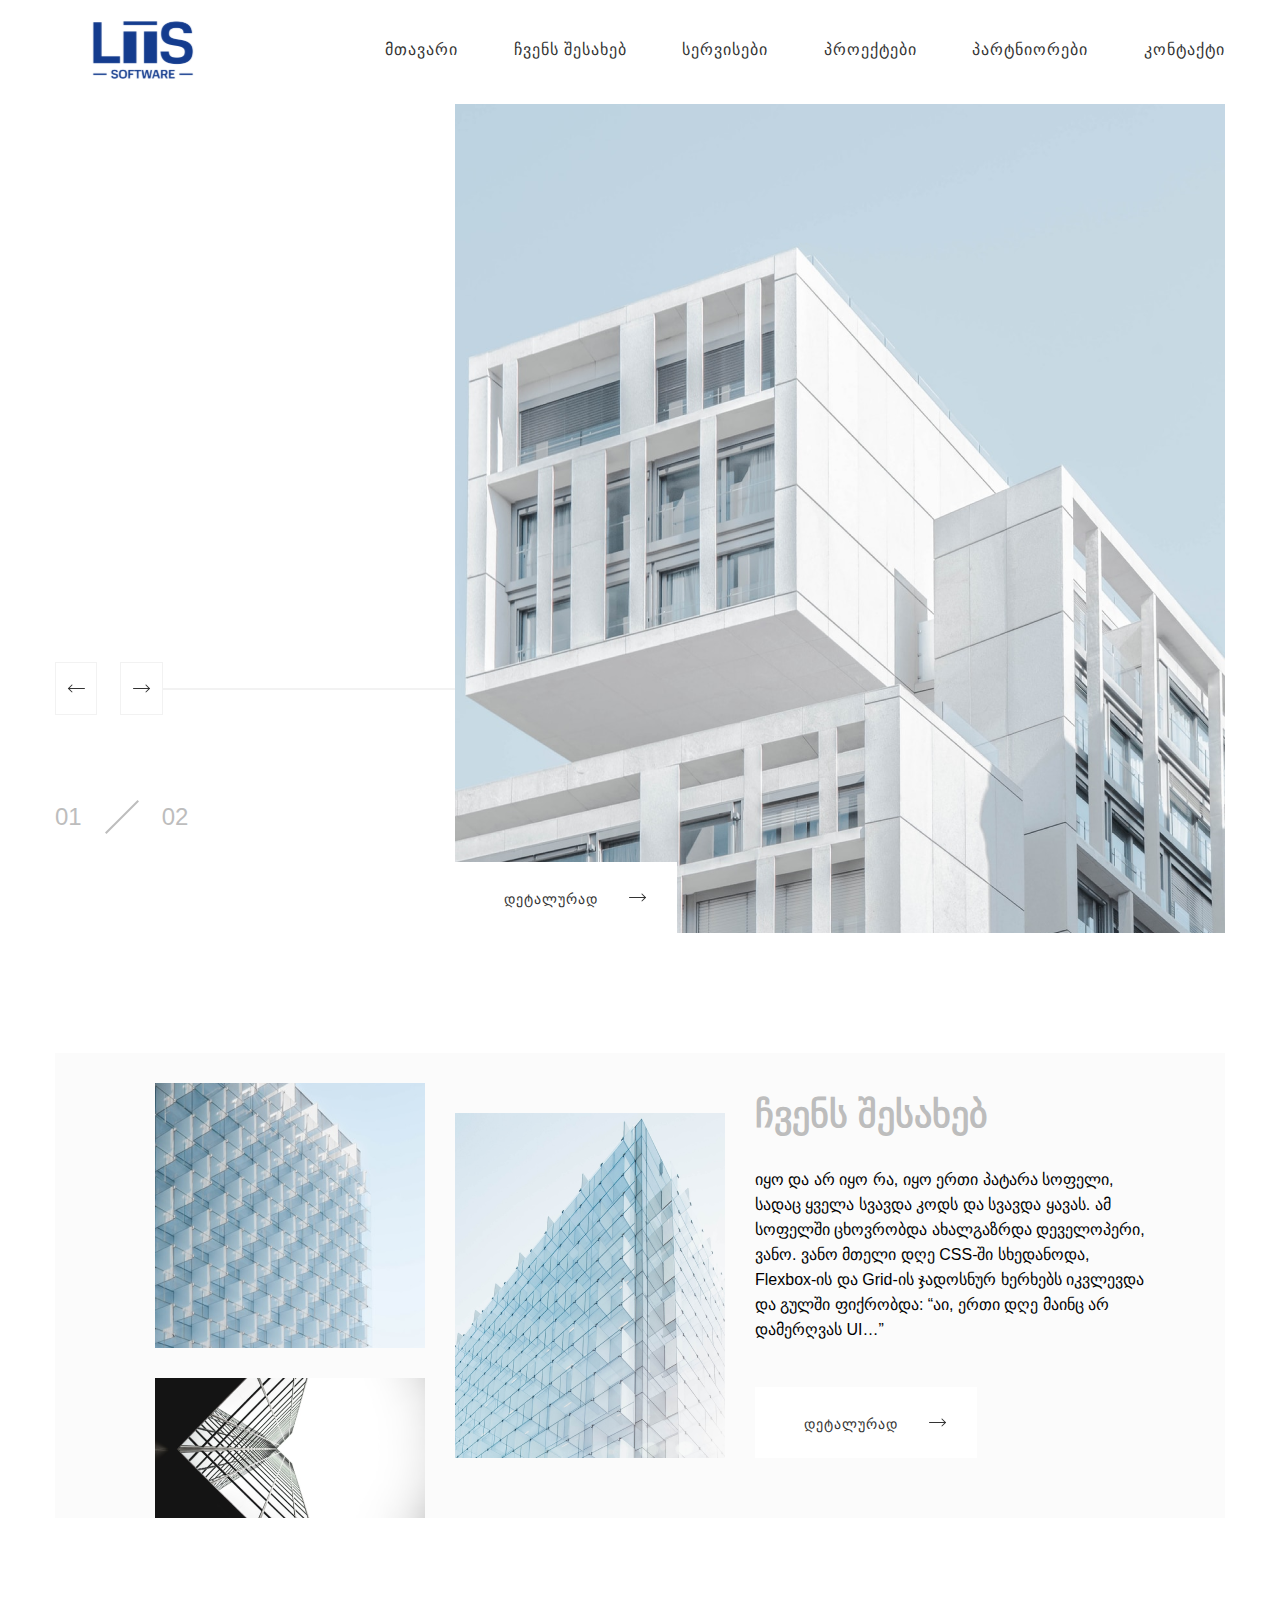
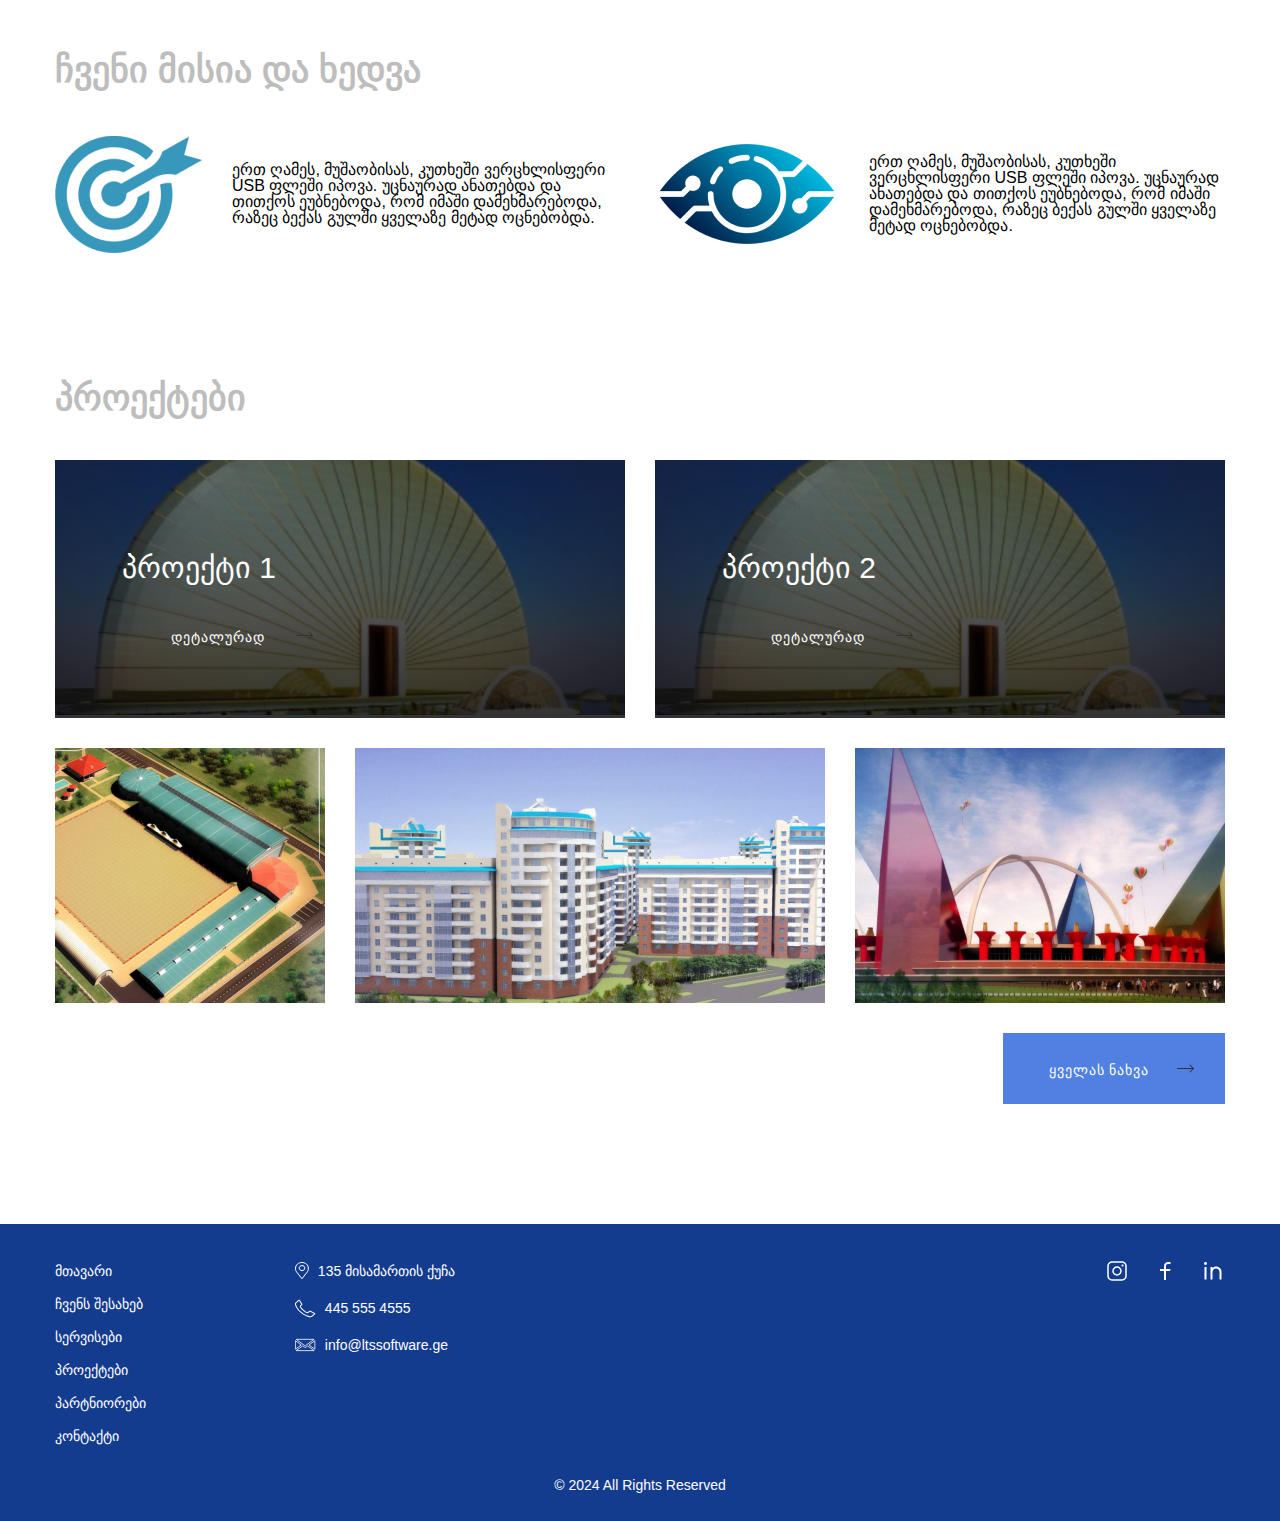
==== commit 6a4b3180: "Version 1.0 done" ====
--- a/index.html
+++ b/index.html
@@ -58,7 +58,9 @@
       </div>
       <div class="right-slider">
         <div class="cover"></div>
-        <button class="white-btn slider-btn">დეტალურად</button>
+        <a href="services.html">
+          <button class="white-btn slider-btn">დეტალურად</button>
+        </a>
       </div>
     </main>
     <section class="container about-us-container">
@@ -88,7 +90,9 @@
             მთელი დღე CSS-ში სხედანოდა, Flexbox-ის და Grid-ის ჯადოსნურ ხერხებს
             იკვლევდა და გულში ფიქრობდა: “აი, ერთი დღე მაინც არ დამერღვას UI…”
           </p>
-          <button class="white-btn">დეტალურად</button>
+          <a href="about.html">
+            <button class="white-btn">დეტალურად</button>
+          </a>
         </div>
       </div>
     </section>
@@ -124,14 +128,18 @@
           <img src="./images/project-2.png" alt="Project" />
           <div class="pro-more">
             <h4>პროექტი 1</h4>
-            <button class="trans-btn">დეტალურად</button>
+            <a href="single_project.html">
+              <button class="trans-btn">დეტალურად</button>
+            </a>
           </div>
         </div>
         <div class="pro-detail">
           <img src="./images/project-2.png" alt="Project" />
           <div class="pro-more">
             <h4>პროექტი 2</h4>
-            <button class="trans-btn">დეტალურად</button>
+            <a href="single_project.html">
+              <button class="trans-btn">დეტალურად</button>
+            </a>
           </div>
         </div>
       </div>
@@ -141,7 +149,9 @@
         <img src="./images/project-5.png" class="pro-img-3" alt="Project" />
       </div>
       <div class="see-all">
-        <button class="blue-btn">ყველას ნახვა</button>
+        <a href="projects.html">
+          <button class="blue-btn">ყველას ნახვა</button>
+        </a>
       </div>
     </section>
     <footer>
--- a/css/main.css
+++ b/css/main.css
@@ -1 +1 @@
-@import"//cdn.web-fonts.ge/fonts/bpg-banner-caps/css/bpg-banner-caps.min.css";html,body,div,span,applet,object,iframe,h1,h2,h3,h4,h5,h6,p,blockquote,pre,a,abbr,acronym,address,big,cite,code,del,dfn,em,img,ins,kbd,q,s,samp,small,strike,strong,sub,sup,tt,var,b,u,i,center,dl,dt,dd,ol,ul,li,fieldset,form,label,legend,table,caption,tbody,tfoot,thead,tr,th,td,article,aside,canvas,details,embed,figure,figcaption,footer,header,hgroup,menu,nav,output,ruby,section,summary,time,mark,audio,video{margin:0;padding:0;border:0;font-size:100%;font:inherit;vertical-align:baseline}article,aside,details,figcaption,figure,footer,header,hgroup,menu,nav,section{display:block}body{line-height:1}a{text-decoration:none;color:inherit}ol,ul{list-style:none}blockquote,q{quotes:none}blockquote:before,blockquote:after,q:before,q:after{content:"";content:none}table{border-collapse:collapse;border-spacing:0}*{box-sizing:border-box}.container{max-width:1170px;width:100%;margin:0px auto}body,input,textarea,button{font-family:"BPG Banner Caps",sans-serif}.white-btn,.trans-btn,.blue-btn{width:222px;height:71px;border:none;padding:27px 50px 24px 20px;font-size:14px;font-weight:400;line-height:12px;letter-spacing:1px;background-image:url(../images/arrow-right.svg);background-repeat:no-repeat;background-position:center right 30px;cursor:pointer;transition:.5s ease}.white-btn:hover,.trans-btn:hover,.blue-btn:hover{background-color:#f2f2f2}.white-btn{color:#333;background-color:#fff}.white-btn:hover{background-color:#f2f2f2}.trans-btn{color:#fff;background-color:rgba(0,0,0,0)}.trans-btn:hover{background-color:#333}.blue-btn{color:#fff;background-color:#4f80e2}.blue-btn:hover{background-color:#333}.second-header{height:57px;background-color:#dde9f7;display:flex;justify-content:center;align-items:center;column-gap:18px}.second-header img{margin-top:5px}.second-header h3{font-size:20px;font-weight:500;line-height:64px;color:#143c8e}.squar{width:53px;height:53px;border:1px #f2f2f2 solid;display:flex;justify-content:center;align-items:center;background-color:#fff;cursor:pointer;transition:.5s ease}.squar:hover{background-color:#f2f2f2}.left-arrow{background-color:#fff;margin-right:23px}.slider-count{display:flex;align-items:center;column-gap:17px}.slider-count p{font-size:24px;font-weight:400;line-height:24px;color:#bdbdbd}.slider-count .counter-spliter{width:46px;height:2px;background-color:#bdbdbd;transform:rotate(-45deg)}@media(max-width: 1200px){.container{padding:0 16px}}header{height:80px;margin:12px 0px}header .header-content{display:flex;justify-content:space-between;align-items:center}header .header-content .header-nav{max-width:840px;width:100%}header .header-content .header-nav .nav-text{font-size:16px;font-weight:400;line-height:12px;color:#333;letter-spacing:1px}header .header-content .header-nav .nav-ul{display:flex;align-items:center;justify-content:space-between}header .header-content .header-nav .nav-ul .nav-li{position:relative;transition:.5s ease}header .header-content .header-nav .nav-ul .nav-li::before{content:"";position:absolute;left:0;top:-7px;height:2px;width:0%;background-color:#333;transition:.5s ease}header .header-content .header-nav .nav-ul .nav-li::after{content:"";position:absolute;right:0;bottom:-4px;height:2px;width:0%;background-color:#333;transition:.5s ease}header .header-content .header-nav .nav-ul .nav-li:hover{transform:scale(1.1)}header .header-content .header-nav .nav-ul .nav-li:hover::before{width:100%}header .header-content .header-nav .nav-ul .nav-li:hover::after{width:100%}header .header-content .header-nav .burger{display:none}@media(max-width: 768px){header .header-content .header-nav{display:flex;justify-content:flex-end}header .header-content .header-nav .nav-ul{display:none}header .header-content .header-nav .burger{width:40px;height:40px;display:flex;flex-direction:column;justify-content:space-around;cursor:pointer}header .header-content .header-nav .burger .burger-line{width:100%;height:3px;background-color:#333}}@media(max-width: 500px){header{height:60px}header .header-content img{height:50px;width:120px}header .header-content .burger{width:30px;height:30px}}.index-main{display:flex;max-height:829px}.index-main .left-slider{flex:1;max-width:400px;width:100%;display:flex;flex-direction:column;justify-content:flex-end;padding-bottom:104px}.index-main .left-slider .slider-arrow{display:flex;align-items:center}.index-main .left-slider .slider-arrow .arrow-line{height:2px;width:100%;background-color:#f2f2f2}.index-main .left-slider .slider-count{margin-top:90px}.index-main .right-slider{flex:2;max-width:770px;width:100%;position:relative}.index-main .right-slider .cover{width:100%;height:100%;background-image:url(../images/cover.png);background-repeat:no-repeat;background-position:center;background-size:cover;aspect-ratio:770/830}.index-main .right-slider .slider-btn{position:absolute;left:0px;bottom:0px}@media(max-width: 768px){.index-main{align-items:flex-start}.index-main .left-slider{display:none}.index-main .right-slider .slider-btn{display:none}}.about-us-container{margin-top:120px;width:100%}.about-us-container .inside-area{width:100%;min-height:465px;background-color:#fbfbfb;padding:30px 70px 0px 100px;display:flex}.about-us-container .inside-area .img-wrapper{display:flex;flex-wrap:wrap-reverse;column-gap:30px;max-width:600px;width:100%}.about-us-container .inside-area .img-wrapper .left-about-img{display:flex;flex-direction:column;row-gap:30px}.about-us-container .inside-area .img-wrapper .left-about-img .ab-img-1{max-width:270px;width:100%;height:265px;max-height:100%}.about-us-container .inside-area .img-wrapper .left-about-img .ab-img-2{max-width:270px;width:100%;height:140px;max-height:100%;margin-bottom:-30px}.about-us-container .inside-area .img-wrapper .right-about-img{margin-top:30px}.about-us-container .inside-area .img-wrapper .right-about-img img{max-width:100%}.about-us-container .inside-area .about-text-area{max-width:400px;display:flex;flex-direction:column;row-gap:20px}.about-us-container .inside-area .about-text-area h3{color:#bdbdbd;font-size:36px;font-weight:700;line-height:64px}.about-us-container .inside-area .about-text-area p{min-height:200px;font-size:16px;font-weight:300;line-height:25px;color:#000}@media(max-width: 1200px){.about-us-container{margin-top:10%}.about-us-container .inside-area{justify-content:center;padding:0;flex-wrap:wrap}.about-us-container .inside-area .img-wrapper{width:40%;display:flex;align-items:center;justify-content:center}.about-us-container .inside-area .img-wrapper .left-about-img{display:none}.about-us-container .inside-area .img-wrapper .right-about-img{margin:0}.about-us-container .inside-area .about-text-area{justify-content:center;align-items:center}}@media(max-width: 768px){.about-us-container .inside-area .img-wrapper{display:none}}.mission{margin-top:120px;min-height:288px}.mission h3{font-size:36px;font-weight:700;line-height:64px;color:#bdbdbd}.mission .mission-content{display:flex;align-items:center;column-gap:30px}.mission .mission-content .mis-content{display:flex;align-items:center;column-gap:30px}.mission .mission-content .mis-content .mis-img{width:184px;height:184px;display:flex;justify-content:center;align-items:center}@media(max-width: 1200px){.mission{margin-top:10%}.mission .mission-content .mis-content{justify-content:center;flex-wrap:wrap}}@media(max-width: 768px){.mission .mission-content{flex-wrap:wrap}.mission .mission-content .mis-content{justify-content:center;flex-wrap:wrap}}.projects{margin-top:40px}.projects h3{font-size:36px;font-weight:700;line-height:64px;color:#bdbdbd}.projects .pro-frow{margin-top:30px;display:flex;justify-content:space-between}.projects .pro-frow .pro-detail{position:relative}.projects .pro-frow .pro-detail::before{content:"";position:absolute;top:0;left:0;width:100%;height:100%;background:linear-gradient(180deg, rgba(0, 0, 0, 0.5), rgba(0, 0, 0, 0.8));z-index:1}.projects .pro-frow .pro-detail img{max-width:570px;width:100%;max-height:255px;height:100%}.projects .pro-frow .pro-detail .pro-more{position:absolute;left:67px;bottom:47px;z-index:10;max-width:233px;width:100%}.projects .pro-frow .pro-detail .pro-more h4{font-size:30px;font-weight:500;line-height:64px;color:#fff}.projects .pro-srow{margin-top:30px;display:flex;justify-content:space-between}.projects .pro-srow .pro-img-1{max-width:270px;width:100%;max-height:255px;height:100%}.projects .pro-srow .pro-img-2{max-width:470px;width:100%;max-height:255px;height:100%}.projects .pro-srow .pro-img-3{max-width:370px;width:100%;max-height:255px;height:100%}.projects .see-all{margin-top:30px;display:flex;justify-content:flex-end}@media(max-width: 1200px){.projects{margin-top:10%}.projects .pro-frow{flex-direction:column;row-gap:30px;align-items:center}.projects .pro-srow{display:none}.projects .see-all{justify-content:center}}@media(max-width: 768px){.projects{margin-top:5%}.projects h3{font-size:30px}.projects .pro-frow{margin-top:20px;flex-wrap:wrap;justify-content:center;row-gap:20px}.projects .pro-srow{display:none}.projects .see-all{justify-content:center}}@media(max-width: 500px){.projects .pro-frow .pro-detail::before{display:none}.projects .pro-frow .pro-detail .pro-more{display:none}.projects .pro-frow .pro-srow{display:none}.projects .pro-frow .see-all{justify-content:center}}footer{background-color:#143c8e;max-height:250px;padding:35px 0px 25px 0px;margin-top:120px}footer .footer-content .footer-main-content{display:flex;justify-content:space-between}footer .footer-content .footer-main-content .left-footer{display:flex;justify-content:space-between;max-width:400px;width:100%;font-size:14px;font-weight:500;line-height:24px;color:#fff}footer .footer-content .footer-main-content .left-footer .footer-nav .footer-nav-ul{display:flex;flex-direction:column;row-gap:9px}footer .footer-content .footer-main-content .left-footer .footer-contact{display:flex;flex-direction:column;row-gap:13px}footer .footer-content .footer-main-content .left-footer .footer-contact .contact-info{display:flex;column-gap:9px;align-items:center}footer .footer-content .footer-main-content .soc-media{display:flex;column-gap:24px}footer .footer-content .footer-rights{display:flex;justify-content:center;margin-top:26px;color:#fff;font-size:14px;font-weight:400;line-height:22px}@media(max-width: 1200px){footer{margin-top:10%}}@media(max-width: 768px){footer .footer-content .footer-main-content{justify-content:center}footer .footer-content .footer-main-content .left-footer .footer-nav{display:none}}@media(max-width: 500px){footer .footer-content .footer-main-content{flex-direction:column-reverse;align-items:center;row-gap:26px}footer .footer-content .footer-main-content .left-footer{justify-content:center}footer .footer-content .footer-main-content .left-footer .footer-nav{display:none}footer .footer-content .footer-rights{justify-content:center}}.services-main{margin-top:15px}.services-main .services-content{margin-top:40px}.services-main .services-content .service-card{display:flex;justify-content:space-between;align-items:center}.services-main .services-content .service-card .ser-card-img{max-width:626px;max-height:490px;justify-content:center;align-items:center}.services-main .services-content .service-card .ser-card-img img{max-width:100%}.services-main .services-content .service-card .ser-card-text{max-width:570px;min-height:383px;display:flex;flex-direction:column;row-gap:15px;justify-content:center}.services-main .services-content .service-card .ser-card-text h4{font-size:32px;font-weight:700;line-height:25px;color:#000}.services-main .services-content .service-card .ser-card-text p{font-size:16px;font-weight:300;line-height:25px;color:#000}.services-main .services-content .service-card:nth-child(even){flex-direction:row-reverse}@media(max-width: 1200px){.services-main .services-content{margin-top:10px}.services-main .services-content .service-card{flex-direction:column}.services-main .services-content .service-card:nth-child(even){flex-direction:column}}.projects-main{margin-top:15px}.projects-main .projects-content{margin-top:40px}.projects-main .projects-content .pro-content{display:flex;flex-direction:column;row-gap:60px}.projects-main .projects-content .pro-content .pro-card{display:flex;padding-right:70px;background-color:#fbfbfb;column-gap:30px}.projects-main .projects-content .pro-content .pro-card .pro-img{max-width:670px;width:100%}.projects-main .projects-content .pro-content .pro-card .pro-img img{width:100%;height:100%}.projects-main .projects-content .pro-content .pro-card .pro-text{max-width:400px}.projects-main .projects-content .pro-content .pro-card .pro-text h3{margin:30px 0px;font-size:40px;font-weight:300;line-height:46px;color:#333}.projects-main .projects-content .pro-content .pro-card .pro-text .pro-p{min-height:120px;margin-bottom:120px}.projects-main .projects-content .pro-content .pro-card .pro-text .pro-p p{font-size:16px;font-weight:300;line-height:25px;color:#000;word-wrap:break-word}.projects-main .projects-content .pro-content .pro-card .pro-text button{margin-bottom:30px}.projects-main .projects-content .pro-next{margin-top:60px;display:flex;align-items:center;column-gap:60px}.projects-main .projects-content .pro-next .slider-arrow{display:flex;align-items:center}@media(max-width: 1200px){.projects-main .projects-content .pro-content .pro-card{flex-direction:column;align-items:center;padding-right:0px}.projects-main .projects-content .pro-content .pro-card .pro-text{max-width:max-content}.projects-main .projects-content .pro-content .pro-card .pro-text h3{text-align:center}.projects-main .projects-content .pro-content .pro-card .pro-text .pro-p{margin-bottom:20px}}@media(max-width: 768px){.projects-main .projects-content .pro-content .pro-card .pro-text h3{font-size:30px;margin:15px 0px}}.single-project .project-container .project-cover{margin-top:70px;max-width:1170px;width:100%}.single-project .project-container .project-cover img{width:100%;height:auto}.single-project .project-container .project-desc{margin:76px 0px 40px 0px;display:flex;column-gap:52px}.single-project .project-container .project-desc .video-container{max-width:560px;width:100%}.single-project .project-container .project-desc .video-container iframe{width:100%;height:315px}.single-project .project-container .project-desc .pro-desc-text{width:100%}.pro-desc-text{font-size:16px;font-weight:300;line-height:25px;color:#000}@media(max-width: 1200px){.single-project .project-container .project-cover{margin-top:40px}.single-project .project-container .project-desc{margin:40px 0px 40px 0px;flex-direction:column-reverse;align-items:center;row-gap:40px}}.partners-content{margin-top:15px}.partners-content .partners{margin-top:40px;display:flex;column-gap:30px;flex-wrap:wrap;row-gap:30px;justify-content:center}.partners-content .par-next{margin-top:60px;display:flex;align-items:center;column-gap:60px}.partners-content .par-next .slider-arrow{display:flex;align-items:center}@media(max-width: 1200px){.partners-content .par-next{justify-content:center}}.about .about-content .about-cover{margin-top:70px;max-width:1170px;width:100%}.about .about-content .about-cover img{width:100%}.about .about-content h1{margin:50px 0px 30px 0px;font-size:40px;font-weight:500;line-height:64px;color:#333}.about .about-content .about-desc{display:flex;justify-content:space-between}.about .about-content .about-desc .about-text{max-width:612px;width:100%}.about .about-content .about-desc .about-text p{font-size:16px;font-weight:300;line-height:25px;color:#000}.about .about-content .about-desc .about-img{max-width:504px;width:100%}@media(max-width: 1200px){.about .about-content h1{text-align:center}.about .about-content .about-desc{justify-content:center}.about .about-content .about-desc .about-img{display:none}}+@import"//cdn.web-fonts.ge/fonts/bpg-banner-caps/css/bpg-banner-caps.min.css";html,body,div,span,applet,object,iframe,h1,h2,h3,h4,h5,h6,p,blockquote,pre,a,abbr,acronym,address,big,cite,code,del,dfn,em,img,ins,kbd,q,s,samp,small,strike,strong,sub,sup,tt,var,b,u,i,center,dl,dt,dd,ol,ul,li,fieldset,form,label,legend,table,caption,tbody,tfoot,thead,tr,th,td,article,aside,canvas,details,embed,figure,figcaption,footer,header,hgroup,menu,nav,output,ruby,section,summary,time,mark,audio,video{margin:0;padding:0;border:0;font-size:100%;font:inherit;vertical-align:baseline}article,aside,details,figcaption,figure,footer,header,hgroup,menu,nav,section{display:block}body{line-height:1}a{text-decoration:none;color:inherit}ol,ul{list-style:none}blockquote,q{quotes:none}blockquote:before,blockquote:after,q:before,q:after{content:"";content:none}table{border-collapse:collapse;border-spacing:0}*{box-sizing:border-box}.container{max-width:1170px;width:100%;margin:0px auto}body,input,textarea,button{font-family:"BPG Banner Caps",sans-serif}.white-btn,.trans-btn,.blue-btn{width:222px;height:71px;border:none;padding:27px 50px 24px 20px;font-size:14px;font-weight:400;line-height:12px;letter-spacing:1px;background-image:url(../images/arrow-right.svg);background-repeat:no-repeat;background-position:center right 30px;cursor:pointer;transition:.5s ease}.white-btn{color:#333;background-color:#fff}.white-btn:hover{background-color:#f2f2f2}.trans-btn{color:#fff;background-color:rgba(0,0,0,0)}.trans-btn:hover{background-color:#333}.blue-btn{color:#fff;background-color:#4f80e2}.blue-btn:hover{background-color:#333}.second-header{height:57px;background-color:#dde9f7;display:flex;justify-content:center;align-items:center;column-gap:18px}.second-header img{margin-top:5px}.second-header h3{font-size:20px;font-weight:500;line-height:64px;color:#143c8e}.squar{width:53px;height:53px;border:1px #f2f2f2 solid;display:flex;justify-content:center;align-items:center;background-color:#fff;cursor:pointer;transition:.5s ease}.squar:hover{background-color:#f2f2f2}.left-arrow{background-color:#fff;margin-right:23px}.slider-count{display:flex;align-items:center;column-gap:17px}.slider-count p{font-size:24px;font-weight:400;line-height:24px;color:#bdbdbd}.slider-count .counter-spliter{width:46px;height:2px;background-color:#bdbdbd;transform:rotate(-45deg)}@media(max-width: 1200px){.container{padding:0 16px}}header{height:80px;margin:12px 0px}header .header-content{display:flex;justify-content:space-between;align-items:center}header .header-content .header-nav{max-width:840px;width:100%}header .header-content .header-nav .nav-text{font-size:16px;font-weight:400;line-height:12px;color:#333;letter-spacing:1px}header .header-content .header-nav .nav-ul{display:flex;align-items:center;justify-content:space-between}header .header-content .header-nav .nav-ul .nav-li{position:relative;transition:.5s ease}header .header-content .header-nav .nav-ul .nav-li::before{content:"";position:absolute;left:0;top:-7px;height:2px;width:0%;background-color:#333;transition:.5s ease}header .header-content .header-nav .nav-ul .nav-li::after{content:"";position:absolute;right:0;bottom:-4px;height:2px;width:0%;background-color:#333;transition:.5s ease}header .header-content .header-nav .nav-ul .nav-li:hover{transform:scale(1.1)}header .header-content .header-nav .nav-ul .nav-li:hover::before{width:100%}header .header-content .header-nav .nav-ul .nav-li:hover::after{width:100%}header .header-content .header-nav .burger{display:none}@media(max-width: 1100px){header .header-content .header-nav{display:flex;justify-content:flex-end}header .header-content .header-nav .nav-ul{display:none}header .header-content .header-nav .burger{width:40px;height:40px;display:flex;flex-direction:column;justify-content:space-around;cursor:pointer}header .header-content .header-nav .burger .burger-line{width:100%;height:3px;background-color:#333}}@media(max-width: 500px){header{height:60px}header .header-content img{height:50px;width:120px}header .header-content .burger{width:30px;height:30px}}.index-main{display:flex;max-height:829px}.index-main .left-slider{flex:1;max-width:400px;width:100%;display:flex;flex-direction:column;justify-content:flex-end;padding-bottom:104px}.index-main .left-slider .slider-arrow{display:flex;align-items:center}.index-main .left-slider .slider-arrow .arrow-line{height:2px;width:100%;background-color:#f2f2f2}.index-main .left-slider .slider-count{margin-top:90px}.index-main .right-slider{flex:2;max-width:770px;width:100%;position:relative}.index-main .right-slider .cover{width:100%;height:100%;background-image:url(../images/cover.png);background-repeat:no-repeat;background-position:center;background-size:cover;aspect-ratio:770/830}.index-main .right-slider .slider-btn{position:absolute;left:0px;bottom:0px}@media(max-width: 768px){.index-main{align-items:flex-start}.index-main .left-slider{display:none}.index-main .right-slider .slider-btn{display:none}}.about-us-container{margin-top:120px;width:100%}.about-us-container .inside-area{width:100%;min-height:465px;background-color:#fbfbfb;padding:30px 70px 0px 100px;display:flex}.about-us-container .inside-area .img-wrapper{display:flex;flex-wrap:wrap-reverse;column-gap:30px;max-width:600px;width:100%}.about-us-container .inside-area .img-wrapper .left-about-img{display:flex;flex-direction:column;row-gap:30px}.about-us-container .inside-area .img-wrapper .left-about-img .ab-img-1{max-width:270px;width:100%;height:265px;max-height:100%}.about-us-container .inside-area .img-wrapper .left-about-img .ab-img-2{max-width:270px;width:100%;height:140px;max-height:100%;margin-bottom:-30px}.about-us-container .inside-area .img-wrapper .right-about-img{margin-top:30px}.about-us-container .inside-area .img-wrapper .right-about-img img{max-width:100%}.about-us-container .inside-area .about-text-area{max-width:400px;display:flex;flex-direction:column;row-gap:20px}.about-us-container .inside-area .about-text-area h3{color:#bdbdbd;font-size:36px;font-weight:700;line-height:64px}.about-us-container .inside-area .about-text-area p{min-height:200px;font-size:16px;font-weight:300;line-height:25px;color:#000}@media(max-width: 1200px){.about-us-container{margin-top:10%}.about-us-container .inside-area{justify-content:center;padding:0;flex-wrap:wrap}.about-us-container .inside-area .img-wrapper{width:40%;display:flex;align-items:center;justify-content:center}.about-us-container .inside-area .img-wrapper .left-about-img{display:none}.about-us-container .inside-area .img-wrapper .right-about-img{margin:0}.about-us-container .inside-area .about-text-area{justify-content:center;align-items:center}}@media(max-width: 768px){.about-us-container .inside-area .img-wrapper{display:none}}.mission{margin-top:120px;min-height:288px}.mission h3{font-size:36px;font-weight:700;line-height:64px;color:#bdbdbd}.mission .mission-content{display:flex;align-items:center;column-gap:30px}.mission .mission-content .mis-content{display:flex;align-items:center;column-gap:30px}.mission .mission-content .mis-content .mis-img{width:184px;height:184px;display:flex;justify-content:center;align-items:center}@media(max-width: 1200px){.mission{margin-top:10%}.mission .mission-content .mis-content{justify-content:center;flex-wrap:wrap}}@media(max-width: 768px){.mission .mission-content{flex-wrap:wrap}.mission .mission-content .mis-content{justify-content:center;flex-wrap:wrap}}.projects{margin-top:40px}.projects h3{font-size:36px;font-weight:700;line-height:64px;color:#bdbdbd}.projects .pro-frow{margin-top:30px;display:flex;justify-content:space-between}.projects .pro-frow .pro-detail{position:relative}.projects .pro-frow .pro-detail::before{content:"";position:absolute;top:0;left:0;width:100%;height:100%;background:linear-gradient(180deg, rgba(0, 0, 0, 0.5), rgba(0, 0, 0, 0.8));z-index:1}.projects .pro-frow .pro-detail img{max-width:570px;width:100%;max-height:255px;height:100%}.projects .pro-frow .pro-detail .pro-more{position:absolute;left:67px;bottom:47px;z-index:10;max-width:233px;width:100%}.projects .pro-frow .pro-detail .pro-more h4{font-size:30px;font-weight:500;line-height:64px;color:#fff}.projects .pro-srow{margin-top:30px;display:flex;justify-content:space-between}.projects .pro-srow .pro-img-1{max-width:270px;width:100%;max-height:255px;height:100%}.projects .pro-srow .pro-img-2{max-width:470px;width:100%;max-height:255px;height:100%}.projects .pro-srow .pro-img-3{max-width:370px;width:100%;max-height:255px;height:100%}.projects .see-all{margin-top:30px;display:flex;justify-content:flex-end}@media(max-width: 1200px){.projects{margin-top:10%}.projects .pro-frow{flex-direction:column;row-gap:30px;align-items:center}.projects .pro-srow{display:none}.projects .see-all{justify-content:center}}@media(max-width: 768px){.projects{margin-top:5%}.projects h3{font-size:30px}.projects .pro-frow{margin-top:20px;flex-wrap:wrap;justify-content:center;row-gap:20px}.projects .pro-srow{display:none}.projects .see-all{justify-content:center}}@media(max-width: 500px){.projects .pro-frow .pro-detail::before{display:none}.projects .pro-frow .pro-detail .pro-more{display:none}.projects .pro-frow .pro-srow{display:none}.projects .pro-frow .see-all{justify-content:center}}footer{background-color:#143c8e;min-height:250px;padding:35px 0px 25px 0px;margin-top:120px}footer .footer-content .footer-main-content{display:flex;justify-content:space-between}footer .footer-content .footer-main-content .left-footer{display:flex;justify-content:space-between;max-width:400px;width:100%;font-size:14px;font-weight:500;line-height:24px;color:#fff}footer .footer-content .footer-main-content .left-footer .footer-nav .footer-nav-ul{display:flex;flex-direction:column;row-gap:9px}footer .footer-content .footer-main-content .left-footer .footer-contact{display:flex;flex-direction:column;row-gap:13px}footer .footer-content .footer-main-content .left-footer .footer-contact .contact-info{display:flex;column-gap:9px;align-items:center}footer .footer-content .footer-main-content .soc-media{display:flex;column-gap:24px}footer .footer-content .footer-rights{display:flex;justify-content:center;margin-top:26px;color:#fff;font-size:14px;font-weight:400;line-height:22px}@media(max-width: 1200px){footer{margin-top:10%}}@media(max-width: 768px){footer .footer-content .footer-main-content{justify-content:center}footer .footer-content .footer-main-content .left-footer .footer-nav{display:none}}@media(max-width: 500px){footer .footer-content .footer-main-content{flex-direction:column-reverse;align-items:center;row-gap:26px}footer .footer-content .footer-main-content .left-footer{justify-content:center}footer .footer-content .footer-main-content .left-footer .footer-nav{display:none}footer .footer-content .footer-rights{justify-content:center}}.services-main .services-content{margin-top:40px}.services-main .services-content .service-card{display:flex;justify-content:space-between;align-items:center}.services-main .services-content .service-card .ser-card-img{max-width:626px;max-height:490px;justify-content:center;align-items:center}.services-main .services-content .service-card .ser-card-img img{max-width:100%}.services-main .services-content .service-card .ser-card-text{max-width:570px;min-height:383px;display:flex;flex-direction:column;row-gap:15px;justify-content:center}.services-main .services-content .service-card .ser-card-text h4{font-size:32px;font-weight:700;line-height:25px;color:#000}.services-main .services-content .service-card .ser-card-text p{font-size:16px;font-weight:300;line-height:25px;color:#000}.services-main .services-content .service-card:nth-child(even){flex-direction:row-reverse}@media(max-width: 1200px){.services-main .services-content{margin-top:10px}.services-main .services-content .service-card{flex-direction:column}.services-main .services-content .service-card:nth-child(even){flex-direction:column}}.projects-main .projects-content{margin-top:40px}.projects-main .projects-content .pro-content{display:flex;flex-direction:column;row-gap:60px}.projects-main .projects-content .pro-content .pro-card{display:flex;padding-right:70px;background-color:#fbfbfb;column-gap:30px}.projects-main .projects-content .pro-content .pro-card .pro-img{max-width:670px;width:100%}.projects-main .projects-content .pro-content .pro-card .pro-img img{width:100%;height:100%}.projects-main .projects-content .pro-content .pro-card .pro-text{max-width:400px}.projects-main .projects-content .pro-content .pro-card .pro-text h3{margin:30px 0px;font-size:40px;font-weight:300;line-height:46px;color:#333}.projects-main .projects-content .pro-content .pro-card .pro-text .pro-p{min-height:120px;margin-bottom:120px}.projects-main .projects-content .pro-content .pro-card .pro-text .pro-p p{font-size:16px;font-weight:300;line-height:25px;color:#000;word-wrap:break-word}.projects-main .projects-content .pro-content .pro-card .pro-text button{margin-bottom:30px}.projects-main .projects-content .pro-next{margin-top:60px;display:flex;align-items:center;column-gap:60px}.projects-main .projects-content .pro-next .slider-arrow{display:flex;align-items:center}@media(max-width: 1200px){.projects-main .projects-content .pro-content .pro-card{flex-direction:column;align-items:center;padding-right:0px}.projects-main .projects-content .pro-content .pro-card .pro-text{max-width:max-content}.projects-main .projects-content .pro-content .pro-card .pro-text h3{text-align:center}.projects-main .projects-content .pro-content .pro-card .pro-text .pro-p{margin-bottom:20px}}@media(max-width: 768px){.projects-main .projects-content .pro-content .pro-card .pro-text h3{font-size:30px;margin:15px 0px}}.single-project .project-container .project-cover{margin-top:70px;max-width:1170px;width:100%}.single-project .project-container .project-cover img{width:100%;height:auto}.single-project .project-container .project-desc{margin:76px 0px 40px 0px;display:flex;column-gap:52px}.single-project .project-container .project-desc .video-container{max-width:560px;width:100%}.single-project .project-container .project-desc .video-container iframe{width:100%;height:315px}.single-project .project-container .project-desc .pro-desc-text{width:100%}.pro-desc-text{font-size:16px;font-weight:300;line-height:25px;color:#000}@media(max-width: 1200px){.single-project .project-container .project-cover{margin-top:40px}.single-project .project-container .project-desc{margin:40px 0px 40px 0px;flex-direction:column-reverse;align-items:center;row-gap:40px}}.partners-content .partners{margin-top:40px;display:flex;column-gap:30px;flex-wrap:wrap;row-gap:30px;justify-content:center}.partners-content .par-next{margin-top:60px;display:flex;align-items:center;column-gap:60px}.partners-content .par-next .slider-arrow{display:flex;align-items:center}@media(max-width: 1200px){.partners-content .par-next{justify-content:center}}.about .about-content .about-cover{margin-top:70px;max-width:1170px;width:100%}.about .about-content .about-cover img{width:100%}.about .about-content h1{margin:50px 0px 30px 0px;font-size:40px;font-weight:500;line-height:64px;color:#333}.about .about-content .about-desc{display:flex;justify-content:space-between}.about .about-content .about-desc .about-text{max-width:612px;width:100%}.about .about-content .about-desc .about-text p{font-size:16px;font-weight:300;line-height:25px;color:#000}.about .about-content .about-desc .about-img{max-width:504px;width:100%}@media(max-width: 1200px){.about .about-content h1{text-align:center}.about .about-content .about-desc{justify-content:center}.about .about-content .about-desc .about-img{display:none}}.contact .second-header img{margin-bottom:5px}.contact .contact-content{margin-top:93px;display:flex;justify-content:space-between}.contact .contact-content .input-area{display:flex;flex-direction:column;row-gap:10px}.contact .contact-content .input-area .contact-input,.contact .contact-content .input-area textarea{border:none;background-color:#f3f3f3;font-size:14px;font-weight:400;line-height:16.8px;letter-spacing:.04em;color:#8d8d8d;outline:none;width:391px}.contact .contact-content .input-area .contact-input{padding:16px 0px 13px 21px;height:46px}.contact .contact-content .input-area textarea{padding:14px 0px 0px 16px}.contact .contact-content .input-area .contact-send-btn{margin-top:10px;width:391px;height:42px;border:none;padding-top:5px;font-size:18px;font-weight:400;line-height:12px;letter-spacing:1px;cursor:pointer;transition:.5s ease;color:#fff;background-color:#4f80e2}.contact .contact-content .input-area .contact-send-btn:hover{background-color:#333}.contact .contact-content .map{max-width:630px;width:100%}.contact .contact-content .map img{width:100%}@media(max-width: 1100px){.contact .contact-content{flex-direction:column;row-gap:30px;align-items:center}}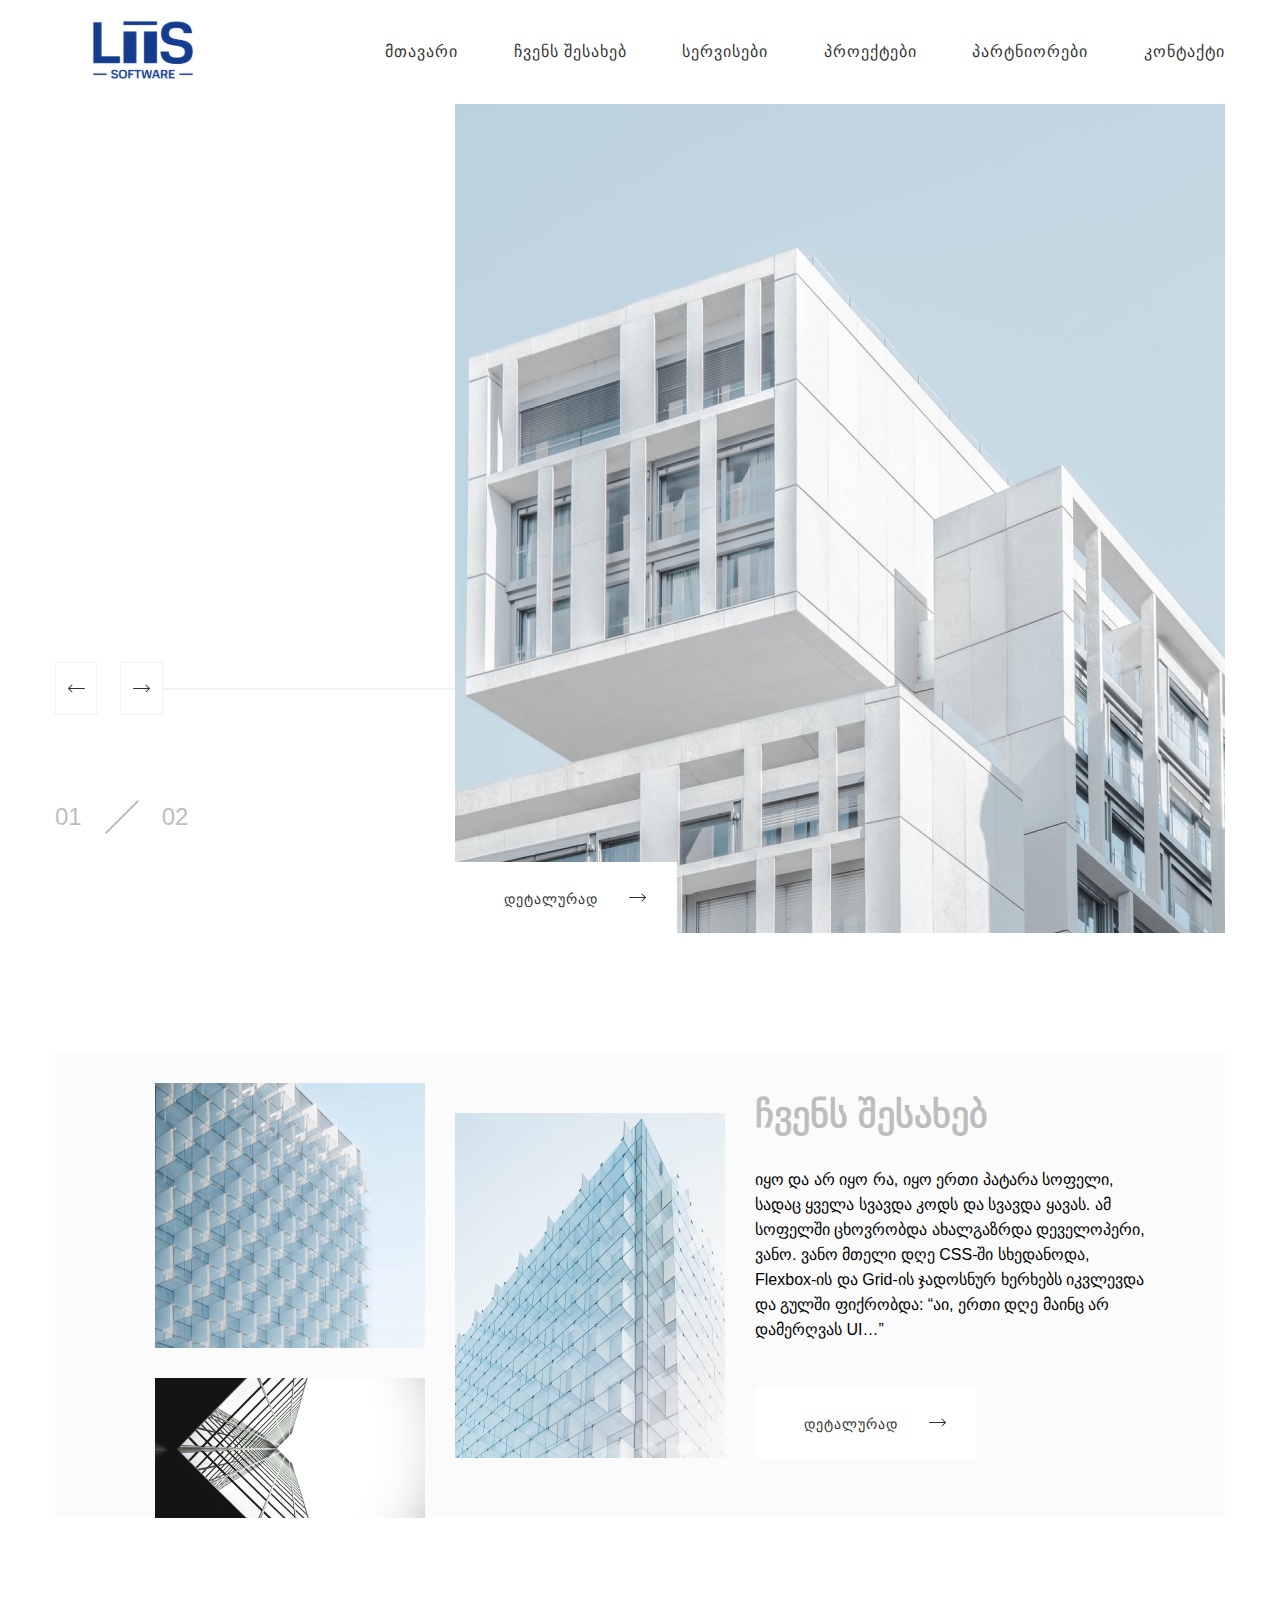
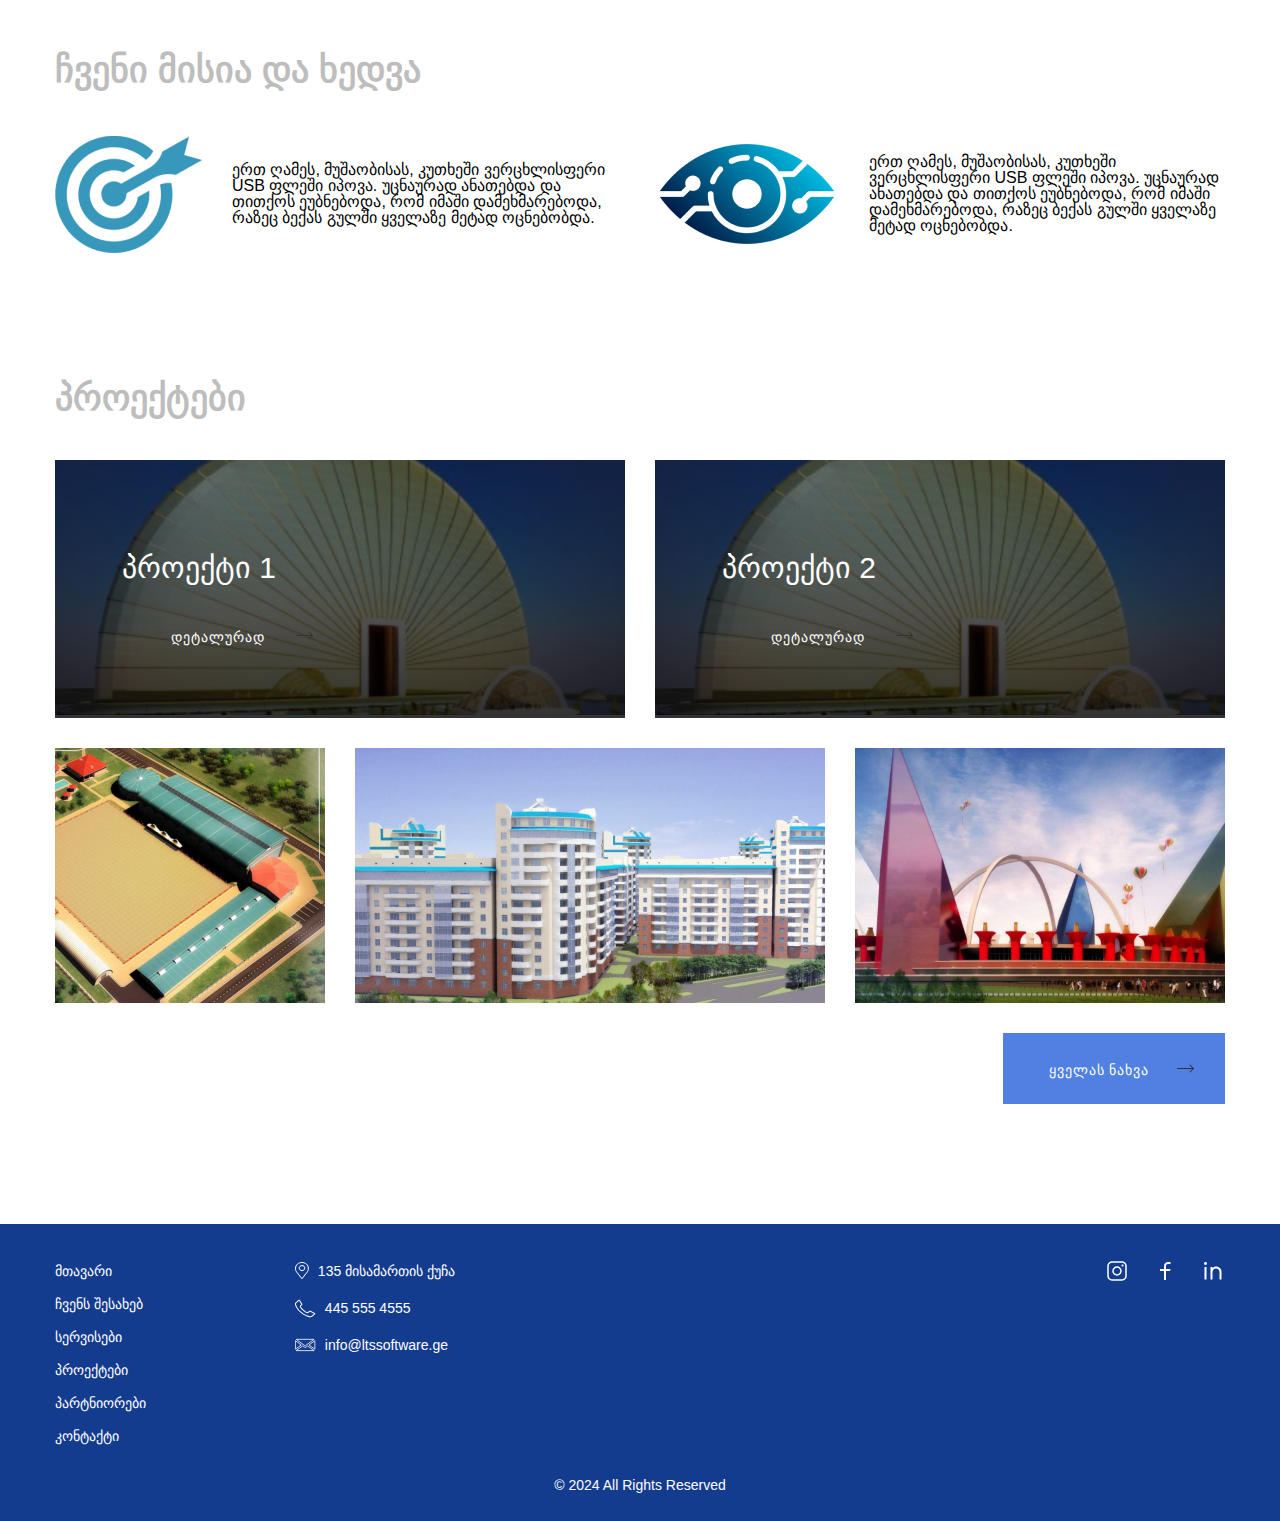
==== commit b985aee9: "final version" ====
--- a/index.html
+++ b/index.html
@@ -9,7 +9,9 @@
   <body>
     <header>
       <div class="container header-content">
-        <img src="images/logo.svg" alt="Logo" />
+        <a href="index.html" class="logo">
+          <img src="images/logo.svg" alt="Logo" />
+        </a>
         <nav class="header-nav">
           <ul class="nav-ul nav-text">
             <li class="nav-li">
--- a/css/main.css
+++ b/css/main.css
@@ -1 +1 @@
-@import"//cdn.web-fonts.ge/fonts/bpg-banner-caps/css/bpg-banner-caps.min.css";html,body,div,span,applet,object,iframe,h1,h2,h3,h4,h5,h6,p,blockquote,pre,a,abbr,acronym,address,big,cite,code,del,dfn,em,img,ins,kbd,q,s,samp,small,strike,strong,sub,sup,tt,var,b,u,i,center,dl,dt,dd,ol,ul,li,fieldset,form,label,legend,table,caption,tbody,tfoot,thead,tr,th,td,article,aside,canvas,details,embed,figure,figcaption,footer,header,hgroup,menu,nav,output,ruby,section,summary,time,mark,audio,video{margin:0;padding:0;border:0;font-size:100%;font:inherit;vertical-align:baseline}article,aside,details,figcaption,figure,footer,header,hgroup,menu,nav,section{display:block}body{line-height:1}a{text-decoration:none;color:inherit}ol,ul{list-style:none}blockquote,q{quotes:none}blockquote:before,blockquote:after,q:before,q:after{content:"";content:none}table{border-collapse:collapse;border-spacing:0}*{box-sizing:border-box}.container{max-width:1170px;width:100%;margin:0px auto}body,input,textarea,button{font-family:"BPG Banner Caps",sans-serif}.white-btn,.trans-btn,.blue-btn{width:222px;height:71px;border:none;padding:27px 50px 24px 20px;font-size:14px;font-weight:400;line-height:12px;letter-spacing:1px;background-image:url(../images/arrow-right.svg);background-repeat:no-repeat;background-position:center right 30px;cursor:pointer;transition:.5s ease}.white-btn{color:#333;background-color:#fff}.white-btn:hover{background-color:#f2f2f2}.trans-btn{color:#fff;background-color:rgba(0,0,0,0)}.trans-btn:hover{background-color:#333}.blue-btn{color:#fff;background-color:#4f80e2}.blue-btn:hover{background-color:#333}.second-header{height:57px;background-color:#dde9f7;display:flex;justify-content:center;align-items:center;column-gap:18px}.second-header img{margin-top:5px}.second-header h3{font-size:20px;font-weight:500;line-height:64px;color:#143c8e}.squar{width:53px;height:53px;border:1px #f2f2f2 solid;display:flex;justify-content:center;align-items:center;background-color:#fff;cursor:pointer;transition:.5s ease}.squar:hover{background-color:#f2f2f2}.left-arrow{background-color:#fff;margin-right:23px}.slider-count{display:flex;align-items:center;column-gap:17px}.slider-count p{font-size:24px;font-weight:400;line-height:24px;color:#bdbdbd}.slider-count .counter-spliter{width:46px;height:2px;background-color:#bdbdbd;transform:rotate(-45deg)}@media(max-width: 1200px){.container{padding:0 16px}}header{height:80px;margin:12px 0px}header .header-content{display:flex;justify-content:space-between;align-items:center}header .header-content .header-nav{max-width:840px;width:100%}header .header-content .header-nav .nav-text{font-size:16px;font-weight:400;line-height:12px;color:#333;letter-spacing:1px}header .header-content .header-nav .nav-ul{display:flex;align-items:center;justify-content:space-between}header .header-content .header-nav .nav-ul .nav-li{position:relative;transition:.5s ease}header .header-content .header-nav .nav-ul .nav-li::before{content:"";position:absolute;left:0;top:-7px;height:2px;width:0%;background-color:#333;transition:.5s ease}header .header-content .header-nav .nav-ul .nav-li::after{content:"";position:absolute;right:0;bottom:-4px;height:2px;width:0%;background-color:#333;transition:.5s ease}header .header-content .header-nav .nav-ul .nav-li:hover{transform:scale(1.1)}header .header-content .header-nav .nav-ul .nav-li:hover::before{width:100%}header .header-content .header-nav .nav-ul .nav-li:hover::after{width:100%}header .header-content .header-nav .burger{display:none}@media(max-width: 1100px){header .header-content .header-nav{display:flex;justify-content:flex-end}header .header-content .header-nav .nav-ul{display:none}header .header-content .header-nav .burger{width:40px;height:40px;display:flex;flex-direction:column;justify-content:space-around;cursor:pointer}header .header-content .header-nav .burger .burger-line{width:100%;height:3px;background-color:#333}}@media(max-width: 500px){header{height:60px}header .header-content img{height:50px;width:120px}header .header-content .burger{width:30px;height:30px}}.index-main{display:flex;max-height:829px}.index-main .left-slider{flex:1;max-width:400px;width:100%;display:flex;flex-direction:column;justify-content:flex-end;padding-bottom:104px}.index-main .left-slider .slider-arrow{display:flex;align-items:center}.index-main .left-slider .slider-arrow .arrow-line{height:2px;width:100%;background-color:#f2f2f2}.index-main .left-slider .slider-count{margin-top:90px}.index-main .right-slider{flex:2;max-width:770px;width:100%;position:relative}.index-main .right-slider .cover{width:100%;height:100%;background-image:url(../images/cover.png);background-repeat:no-repeat;background-position:center;background-size:cover;aspect-ratio:770/830}.index-main .right-slider .slider-btn{position:absolute;left:0px;bottom:0px}@media(max-width: 768px){.index-main{align-items:flex-start}.index-main .left-slider{display:none}.index-main .right-slider .slider-btn{display:none}}.about-us-container{margin-top:120px;width:100%}.about-us-container .inside-area{width:100%;min-height:465px;background-color:#fbfbfb;padding:30px 70px 0px 100px;display:flex}.about-us-container .inside-area .img-wrapper{display:flex;flex-wrap:wrap-reverse;column-gap:30px;max-width:600px;width:100%}.about-us-container .inside-area .img-wrapper .left-about-img{display:flex;flex-direction:column;row-gap:30px}.about-us-container .inside-area .img-wrapper .left-about-img .ab-img-1{max-width:270px;width:100%;height:265px;max-height:100%}.about-us-container .inside-area .img-wrapper .left-about-img .ab-img-2{max-width:270px;width:100%;height:140px;max-height:100%;margin-bottom:-30px}.about-us-container .inside-area .img-wrapper .right-about-img{margin-top:30px}.about-us-container .inside-area .img-wrapper .right-about-img img{max-width:100%}.about-us-container .inside-area .about-text-area{max-width:400px;display:flex;flex-direction:column;row-gap:20px}.about-us-container .inside-area .about-text-area h3{color:#bdbdbd;font-size:36px;font-weight:700;line-height:64px}.about-us-container .inside-area .about-text-area p{min-height:200px;font-size:16px;font-weight:300;line-height:25px;color:#000}@media(max-width: 1200px){.about-us-container{margin-top:10%}.about-us-container .inside-area{justify-content:center;padding:0;flex-wrap:wrap}.about-us-container .inside-area .img-wrapper{width:40%;display:flex;align-items:center;justify-content:center}.about-us-container .inside-area .img-wrapper .left-about-img{display:none}.about-us-container .inside-area .img-wrapper .right-about-img{margin:0}.about-us-container .inside-area .about-text-area{justify-content:center;align-items:center}}@media(max-width: 768px){.about-us-container .inside-area .img-wrapper{display:none}}.mission{margin-top:120px;min-height:288px}.mission h3{font-size:36px;font-weight:700;line-height:64px;color:#bdbdbd}.mission .mission-content{display:flex;align-items:center;column-gap:30px}.mission .mission-content .mis-content{display:flex;align-items:center;column-gap:30px}.mission .mission-content .mis-content .mis-img{width:184px;height:184px;display:flex;justify-content:center;align-items:center}@media(max-width: 1200px){.mission{margin-top:10%}.mission .mission-content .mis-content{justify-content:center;flex-wrap:wrap}}@media(max-width: 768px){.mission .mission-content{flex-wrap:wrap}.mission .mission-content .mis-content{justify-content:center;flex-wrap:wrap}}.projects{margin-top:40px}.projects h3{font-size:36px;font-weight:700;line-height:64px;color:#bdbdbd}.projects .pro-frow{margin-top:30px;display:flex;justify-content:space-between}.projects .pro-frow .pro-detail{position:relative}.projects .pro-frow .pro-detail::before{content:"";position:absolute;top:0;left:0;width:100%;height:100%;background:linear-gradient(180deg, rgba(0, 0, 0, 0.5), rgba(0, 0, 0, 0.8));z-index:1}.projects .pro-frow .pro-detail img{max-width:570px;width:100%;max-height:255px;height:100%}.projects .pro-frow .pro-detail .pro-more{position:absolute;left:67px;bottom:47px;z-index:10;max-width:233px;width:100%}.projects .pro-frow .pro-detail .pro-more h4{font-size:30px;font-weight:500;line-height:64px;color:#fff}.projects .pro-srow{margin-top:30px;display:flex;justify-content:space-between}.projects .pro-srow .pro-img-1{max-width:270px;width:100%;max-height:255px;height:100%}.projects .pro-srow .pro-img-2{max-width:470px;width:100%;max-height:255px;height:100%}.projects .pro-srow .pro-img-3{max-width:370px;width:100%;max-height:255px;height:100%}.projects .see-all{margin-top:30px;display:flex;justify-content:flex-end}@media(max-width: 1200px){.projects{margin-top:10%}.projects .pro-frow{flex-direction:column;row-gap:30px;align-items:center}.projects .pro-srow{display:none}.projects .see-all{justify-content:center}}@media(max-width: 768px){.projects{margin-top:5%}.projects h3{font-size:30px}.projects .pro-frow{margin-top:20px;flex-wrap:wrap;justify-content:center;row-gap:20px}.projects .pro-srow{display:none}.projects .see-all{justify-content:center}}@media(max-width: 500px){.projects .pro-frow .pro-detail::before{display:none}.projects .pro-frow .pro-detail .pro-more{display:none}.projects .pro-frow .pro-srow{display:none}.projects .pro-frow .see-all{justify-content:center}}footer{background-color:#143c8e;min-height:250px;padding:35px 0px 25px 0px;margin-top:120px}footer .footer-content .footer-main-content{display:flex;justify-content:space-between}footer .footer-content .footer-main-content .left-footer{display:flex;justify-content:space-between;max-width:400px;width:100%;font-size:14px;font-weight:500;line-height:24px;color:#fff}footer .footer-content .footer-main-content .left-footer .footer-nav .footer-nav-ul{display:flex;flex-direction:column;row-gap:9px}footer .footer-content .footer-main-content .left-footer .footer-contact{display:flex;flex-direction:column;row-gap:13px}footer .footer-content .footer-main-content .left-footer .footer-contact .contact-info{display:flex;column-gap:9px;align-items:center}footer .footer-content .footer-main-content .soc-media{display:flex;column-gap:24px}footer .footer-content .footer-rights{display:flex;justify-content:center;margin-top:26px;color:#fff;font-size:14px;font-weight:400;line-height:22px}@media(max-width: 1200px){footer{margin-top:10%}}@media(max-width: 768px){footer .footer-content .footer-main-content{justify-content:center}footer .footer-content .footer-main-content .left-footer .footer-nav{display:none}}@media(max-width: 500px){footer .footer-content .footer-main-content{flex-direction:column-reverse;align-items:center;row-gap:26px}footer .footer-content .footer-main-content .left-footer{justify-content:center}footer .footer-content .footer-main-content .left-footer .footer-nav{display:none}footer .footer-content .footer-rights{justify-content:center}}.services-main .services-content{margin-top:40px}.services-main .services-content .service-card{display:flex;justify-content:space-between;align-items:center}.services-main .services-content .service-card .ser-card-img{max-width:626px;max-height:490px;justify-content:center;align-items:center}.services-main .services-content .service-card .ser-card-img img{max-width:100%}.services-main .services-content .service-card .ser-card-text{max-width:570px;min-height:383px;display:flex;flex-direction:column;row-gap:15px;justify-content:center}.services-main .services-content .service-card .ser-card-text h4{font-size:32px;font-weight:700;line-height:25px;color:#000}.services-main .services-content .service-card .ser-card-text p{font-size:16px;font-weight:300;line-height:25px;color:#000}.services-main .services-content .service-card:nth-child(even){flex-direction:row-reverse}@media(max-width: 1200px){.services-main .services-content{margin-top:10px}.services-main .services-content .service-card{flex-direction:column}.services-main .services-content .service-card:nth-child(even){flex-direction:column}}.projects-main .projects-content{margin-top:40px}.projects-main .projects-content .pro-content{display:flex;flex-direction:column;row-gap:60px}.projects-main .projects-content .pro-content .pro-card{display:flex;padding-right:70px;background-color:#fbfbfb;column-gap:30px}.projects-main .projects-content .pro-content .pro-card .pro-img{max-width:670px;width:100%}.projects-main .projects-content .pro-content .pro-card .pro-img img{width:100%;height:100%}.projects-main .projects-content .pro-content .pro-card .pro-text{max-width:400px}.projects-main .projects-content .pro-content .pro-card .pro-text h3{margin:30px 0px;font-size:40px;font-weight:300;line-height:46px;color:#333}.projects-main .projects-content .pro-content .pro-card .pro-text .pro-p{min-height:120px;margin-bottom:120px}.projects-main .projects-content .pro-content .pro-card .pro-text .pro-p p{font-size:16px;font-weight:300;line-height:25px;color:#000;word-wrap:break-word}.projects-main .projects-content .pro-content .pro-card .pro-text button{margin-bottom:30px}.projects-main .projects-content .pro-next{margin-top:60px;display:flex;align-items:center;column-gap:60px}.projects-main .projects-content .pro-next .slider-arrow{display:flex;align-items:center}@media(max-width: 1200px){.projects-main .projects-content .pro-content .pro-card{flex-direction:column;align-items:center;padding-right:0px}.projects-main .projects-content .pro-content .pro-card .pro-text{max-width:max-content}.projects-main .projects-content .pro-content .pro-card .pro-text h3{text-align:center}.projects-main .projects-content .pro-content .pro-card .pro-text .pro-p{margin-bottom:20px}}@media(max-width: 768px){.projects-main .projects-content .pro-content .pro-card .pro-text h3{font-size:30px;margin:15px 0px}}.single-project .project-container .project-cover{margin-top:70px;max-width:1170px;width:100%}.single-project .project-container .project-cover img{width:100%;height:auto}.single-project .project-container .project-desc{margin:76px 0px 40px 0px;display:flex;column-gap:52px}.single-project .project-container .project-desc .video-container{max-width:560px;width:100%}.single-project .project-container .project-desc .video-container iframe{width:100%;height:315px}.single-project .project-container .project-desc .pro-desc-text{width:100%}.pro-desc-text{font-size:16px;font-weight:300;line-height:25px;color:#000}@media(max-width: 1200px){.single-project .project-container .project-cover{margin-top:40px}.single-project .project-container .project-desc{margin:40px 0px 40px 0px;flex-direction:column-reverse;align-items:center;row-gap:40px}}.partners-content .partners{margin-top:40px;display:flex;column-gap:30px;flex-wrap:wrap;row-gap:30px;justify-content:center}.partners-content .par-next{margin-top:60px;display:flex;align-items:center;column-gap:60px}.partners-content .par-next .slider-arrow{display:flex;align-items:center}@media(max-width: 1200px){.partners-content .par-next{justify-content:center}}.about .about-content .about-cover{margin-top:70px;max-width:1170px;width:100%}.about .about-content .about-cover img{width:100%}.about .about-content h1{margin:50px 0px 30px 0px;font-size:40px;font-weight:500;line-height:64px;color:#333}.about .about-content .about-desc{display:flex;justify-content:space-between}.about .about-content .about-desc .about-text{max-width:612px;width:100%}.about .about-content .about-desc .about-text p{font-size:16px;font-weight:300;line-height:25px;color:#000}.about .about-content .about-desc .about-img{max-width:504px;width:100%}@media(max-width: 1200px){.about .about-content h1{text-align:center}.about .about-content .about-desc{justify-content:center}.about .about-content .about-desc .about-img{display:none}}.contact .second-header img{margin-bottom:5px}.contact .contact-content{margin-top:93px;display:flex;justify-content:space-between}.contact .contact-content .input-area{display:flex;flex-direction:column;row-gap:10px}.contact .contact-content .input-area .contact-input,.contact .contact-content .input-area textarea{border:none;background-color:#f3f3f3;font-size:14px;font-weight:400;line-height:16.8px;letter-spacing:.04em;color:#8d8d8d;outline:none;width:391px}.contact .contact-content .input-area .contact-input{padding:16px 0px 13px 21px;height:46px}.contact .contact-content .input-area textarea{padding:14px 0px 0px 16px}.contact .contact-content .input-area .contact-send-btn{margin-top:10px;width:391px;height:42px;border:none;padding-top:5px;font-size:18px;font-weight:400;line-height:12px;letter-spacing:1px;cursor:pointer;transition:.5s ease;color:#fff;background-color:#4f80e2}.contact .contact-content .input-area .contact-send-btn:hover{background-color:#333}.contact .contact-content .map{max-width:630px;width:100%}.contact .contact-content .map img{width:100%}@media(max-width: 1100px){.contact .contact-content{flex-direction:column;row-gap:30px;align-items:center}}+@import"//cdn.web-fonts.ge/fonts/bpg-banner-caps/css/bpg-banner-caps.min.css";html,body,div,span,applet,object,iframe,h1,h2,h3,h4,h5,h6,p,blockquote,pre,a,abbr,acronym,address,big,cite,code,del,dfn,em,img,ins,kbd,q,s,samp,small,strike,strong,sub,sup,tt,var,b,u,i,center,dl,dt,dd,ol,ul,li,fieldset,form,label,legend,table,caption,tbody,tfoot,thead,tr,th,td,article,aside,canvas,details,embed,figure,figcaption,footer,header,hgroup,menu,nav,output,ruby,section,summary,time,mark,audio,video{margin:0;padding:0;border:0;font-size:100%;font:inherit;vertical-align:baseline}article,aside,details,figcaption,figure,footer,header,hgroup,menu,nav,section{display:block}body{line-height:1}a{text-decoration:none;color:inherit}ol,ul{list-style:none}blockquote,q{quotes:none}blockquote:before,blockquote:after,q:before,q:after{content:"";content:none}table{border-collapse:collapse;border-spacing:0}*{box-sizing:border-box}.container{max-width:1170px;width:100%;margin:0px auto}body,input,textarea,button{font-family:"BPG Banner Caps",sans-serif}.white-btn,.trans-btn,.blue-btn{width:222px;height:71px;border:none;padding:27px 50px 24px 20px;font-size:14px;font-weight:400;line-height:12px;letter-spacing:1px;background-image:url(../images/arrow-right.svg);background-repeat:no-repeat;background-position:center right 30px;cursor:pointer;transition:.5s ease}.white-btn{color:#333;background-color:#fff}.white-btn:hover{background-color:#f2f2f2}.trans-btn{color:#fff;background-color:rgba(0,0,0,0)}.trans-btn:hover{background-color:#333}.blue-btn{color:#fff;background-color:#4f80e2}.blue-btn:hover{background-color:#333}.second-header{height:57px;background-color:#dde9f7;display:flex;justify-content:center;align-items:center;column-gap:18px}.second-header img{margin-top:5px}.second-header h3{font-size:20px;font-weight:500;line-height:64px;color:#143c8e}.squar{width:53px;height:53px;border:1px #f2f2f2 solid;display:flex;justify-content:center;align-items:center;background-color:#fff;cursor:pointer;transition:.5s ease}.squar:hover{background-color:#f2f2f2}.left-arrow{background-color:#fff;margin-right:23px}.slider-count{display:flex;align-items:center;column-gap:17px}.slider-count p{font-size:24px;font-weight:400;line-height:24px;color:#bdbdbd}.slider-count .counter-spliter{width:46px;height:2px;background-color:#bdbdbd;transform:rotate(-45deg)}@media(max-width: 1200px){.container{padding:0 16px}}header{height:80px;margin:12px 0px}header .header-content{display:flex;justify-content:space-between;align-items:center}header .header-content .logo{cursor:pointer}header .header-content .header-nav{max-width:840px;width:100%}header .header-content .header-nav .nav-text{font-size:16px;font-weight:400;line-height:12px;color:#333;letter-spacing:1px}header .header-content .header-nav .nav-ul{display:flex;align-items:center;justify-content:space-between}header .header-content .header-nav .nav-ul .nav-li{position:relative;transition:.5s ease}header .header-content .header-nav .nav-ul .nav-li::before{content:"";position:absolute;left:0;top:-7px;height:2px;width:0%;background-color:#333;transition:.5s ease}header .header-content .header-nav .nav-ul .nav-li::after{content:"";position:absolute;right:0;bottom:-4px;height:2px;width:0%;background-color:#333;transition:.5s ease}header .header-content .header-nav .nav-ul .nav-li:hover{transform:scale(1.1)}header .header-content .header-nav .nav-ul .nav-li:hover::before{width:100%}header .header-content .header-nav .nav-ul .nav-li:hover::after{width:100%}header .header-content .header-nav .burger{display:none}@media(max-width: 1100px){header .header-content .header-nav{display:flex;justify-content:flex-end}header .header-content .header-nav .nav-ul{display:none}header .header-content .header-nav .burger{width:40px;height:40px;display:flex;flex-direction:column;justify-content:space-around;cursor:pointer}header .header-content .header-nav .burger .burger-line{width:100%;height:3px;background-color:#333}}@media(max-width: 500px){header{height:60px}header .header-content img{height:50px;width:120px}header .header-content .burger{width:30px;height:30px}}.index-main{display:flex;max-height:829px}.index-main .left-slider{flex:1;max-width:400px;width:100%;display:flex;flex-direction:column;justify-content:flex-end;padding-bottom:104px}.index-main .left-slider .slider-arrow{display:flex;align-items:center}.index-main .left-slider .slider-arrow .arrow-line{height:2px;width:100%;background-color:#f2f2f2}.index-main .left-slider .slider-count{margin-top:90px}.index-main .right-slider{flex:2;max-width:770px;width:100%;position:relative}.index-main .right-slider .cover{width:100%;height:100%;background-image:url(../images/cover.png);background-repeat:no-repeat;background-position:center;background-size:cover;aspect-ratio:770/830}.index-main .right-slider .slider-btn{position:absolute;left:0px;bottom:0px}@media(max-width: 768px){.index-main{align-items:flex-start}.index-main .left-slider{display:none}.index-main .right-slider .slider-btn{display:none}}.about-us-container{margin-top:120px;width:100%}.about-us-container .inside-area{width:100%;min-height:465px;background-color:#fbfbfb;padding:30px 70px 0px 100px;display:flex}.about-us-container .inside-area .img-wrapper{display:flex;flex-wrap:wrap-reverse;column-gap:30px;max-width:600px;width:100%}.about-us-container .inside-area .img-wrapper .left-about-img{display:flex;flex-direction:column;row-gap:30px}.about-us-container .inside-area .img-wrapper .left-about-img .ab-img-1{max-width:270px;width:100%;height:265px;max-height:100%}.about-us-container .inside-area .img-wrapper .left-about-img .ab-img-2{max-width:270px;width:100%;height:140px;max-height:100%;margin-bottom:-30px}.about-us-container .inside-area .img-wrapper .right-about-img{margin-top:30px}.about-us-container .inside-area .img-wrapper .right-about-img img{max-width:100%}.about-us-container .inside-area .about-text-area{max-width:400px;display:flex;flex-direction:column;row-gap:20px}.about-us-container .inside-area .about-text-area h3{color:#bdbdbd;font-size:36px;font-weight:700;line-height:64px}.about-us-container .inside-area .about-text-area p{min-height:200px;font-size:16px;font-weight:300;line-height:25px;color:#000}@media(max-width: 1200px){.about-us-container{margin-top:10%}.about-us-container .inside-area{justify-content:center;padding:0;flex-wrap:wrap}.about-us-container .inside-area .img-wrapper{width:40%;display:flex;align-items:center;justify-content:center}.about-us-container .inside-area .img-wrapper .left-about-img{display:none}.about-us-container .inside-area .img-wrapper .right-about-img{margin:0}.about-us-container .inside-area .about-text-area{justify-content:center;align-items:center}}@media(max-width: 768px){.about-us-container .inside-area .img-wrapper{display:none}}.mission{margin-top:120px;min-height:288px}.mission h3{font-size:36px;font-weight:700;line-height:64px;color:#bdbdbd}.mission .mission-content{display:flex;align-items:center;column-gap:30px}.mission .mission-content .mis-content{display:flex;align-items:center;column-gap:30px}.mission .mission-content .mis-content .mis-img{width:184px;height:184px;display:flex;justify-content:center;align-items:center}@media(max-width: 1200px){.mission{margin-top:10%}.mission .mission-content .mis-content{justify-content:center;flex-wrap:wrap}}@media(max-width: 768px){.mission .mission-content{flex-wrap:wrap}.mission .mission-content .mis-content{justify-content:center;flex-wrap:wrap}}.projects{margin-top:40px}.projects h3{font-size:36px;font-weight:700;line-height:64px;color:#bdbdbd}.projects .pro-frow{margin-top:30px;display:flex;justify-content:space-between}.projects .pro-frow .pro-detail{position:relative}.projects .pro-frow .pro-detail::before{content:"";position:absolute;top:0;left:0;width:100%;height:100%;background:linear-gradient(180deg, rgba(0, 0, 0, 0.5), rgba(0, 0, 0, 0.8));z-index:1}.projects .pro-frow .pro-detail img{max-width:570px;width:100%;max-height:255px;height:100%}.projects .pro-frow .pro-detail .pro-more{position:absolute;left:67px;bottom:47px;z-index:10;max-width:233px;width:100%}.projects .pro-frow .pro-detail .pro-more h4{font-size:30px;font-weight:500;line-height:64px;color:#fff}.projects .pro-srow{margin-top:30px;display:flex;justify-content:space-between}.projects .pro-srow .pro-img-1{max-width:270px;width:100%;max-height:255px;height:100%}.projects .pro-srow .pro-img-2{max-width:470px;width:100%;max-height:255px;height:100%}.projects .pro-srow .pro-img-3{max-width:370px;width:100%;max-height:255px;height:100%}.projects .see-all{margin-top:30px;display:flex;justify-content:flex-end}@media(max-width: 1200px){.projects{margin-top:10%}.projects .pro-frow{flex-direction:column;row-gap:30px;align-items:center}.projects .pro-srow{display:none}.projects .see-all{justify-content:center}}@media(max-width: 768px){.projects{margin-top:5%}.projects h3{font-size:30px}.projects .pro-frow{margin-top:20px;flex-wrap:wrap;justify-content:center;row-gap:20px}.projects .pro-srow{display:none}.projects .see-all{justify-content:center}}@media(max-width: 500px){.projects .pro-frow .pro-detail::before{display:none}.projects .pro-frow .pro-detail .pro-more{display:none}.projects .pro-frow .pro-srow{display:none}.projects .pro-frow .see-all{justify-content:center}}footer{background-color:#143c8e;min-height:250px;padding:35px 0px 25px 0px;margin-top:120px}footer .footer-content .footer-main-content{display:flex;justify-content:space-between}footer .footer-content .footer-main-content .left-footer{display:flex;justify-content:space-between;max-width:400px;width:100%;font-size:14px;font-weight:500;line-height:24px;color:#fff}footer .footer-content .footer-main-content .left-footer .footer-nav .footer-nav-ul{display:flex;flex-direction:column;row-gap:9px}footer .footer-content .footer-main-content .left-footer .footer-contact{display:flex;flex-direction:column;row-gap:13px}footer .footer-content .footer-main-content .left-footer .footer-contact .contact-info{display:flex;column-gap:9px;align-items:center}footer .footer-content .footer-main-content .soc-media{display:flex;column-gap:24px}footer .footer-content .footer-rights{display:flex;justify-content:center;margin-top:26px;color:#fff;font-size:14px;font-weight:400;line-height:22px}@media(max-width: 1200px){footer{margin-top:10%}}@media(max-width: 768px){footer .footer-content .footer-main-content{justify-content:center}footer .footer-content .footer-main-content .left-footer .footer-nav{display:none}}@media(max-width: 500px){footer .footer-content .footer-main-content{flex-direction:column-reverse;align-items:center;row-gap:26px}footer .footer-content .footer-main-content .left-footer{justify-content:center}footer .footer-content .footer-main-content .left-footer .footer-nav{display:none}footer .footer-content .footer-rights{justify-content:center}}.services-main .services-content{margin-top:40px}.services-main .services-content .service-card{display:flex;justify-content:space-between;align-items:center}.services-main .services-content .service-card .ser-card-img{max-width:626px;max-height:490px;justify-content:center;align-items:center}.services-main .services-content .service-card .ser-card-img img{max-width:100%}.services-main .services-content .service-card .ser-card-text{max-width:570px;min-height:383px;display:flex;flex-direction:column;row-gap:15px;justify-content:center}.services-main .services-content .service-card .ser-card-text h4{font-size:32px;font-weight:700;line-height:25px;color:#000}.services-main .services-content .service-card .ser-card-text p{font-size:16px;font-weight:300;line-height:25px;color:#000}.services-main .services-content .service-card:nth-child(even){flex-direction:row-reverse}@media(max-width: 1200px){.services-main .services-content{margin-top:10px}.services-main .services-content .service-card{flex-direction:column}.services-main .services-content .service-card:nth-child(even){flex-direction:column}}.projects-main .projects-content{margin-top:40px}.projects-main .projects-content .pro-content{display:flex;flex-direction:column;row-gap:60px}.projects-main .projects-content .pro-content .pro-card{display:flex;padding-right:70px;background-color:#fbfbfb;column-gap:30px}.projects-main .projects-content .pro-content .pro-card .pro-img{max-width:670px;width:100%}.projects-main .projects-content .pro-content .pro-card .pro-img img{width:100%;height:100%}.projects-main .projects-content .pro-content .pro-card .pro-text{max-width:400px}.projects-main .projects-content .pro-content .pro-card .pro-text h3{margin:30px 0px;font-size:40px;font-weight:300;line-height:46px;color:#333}.projects-main .projects-content .pro-content .pro-card .pro-text .pro-p{min-height:120px;margin-bottom:120px}.projects-main .projects-content .pro-content .pro-card .pro-text .pro-p p{font-size:16px;font-weight:300;line-height:25px;color:#000;word-wrap:break-word}.projects-main .projects-content .pro-content .pro-card .pro-text button{margin-bottom:30px}.projects-main .projects-content .pro-next{margin-top:60px;display:flex;align-items:center;column-gap:60px}.projects-main .projects-content .pro-next .slider-arrow{display:flex;align-items:center}@media(max-width: 1200px){.projects-main .projects-content .pro-content .pro-card{flex-direction:column;align-items:center;padding-right:0px}.projects-main .projects-content .pro-content .pro-card .pro-text{max-width:max-content}.projects-main .projects-content .pro-content .pro-card .pro-text h3{text-align:center}.projects-main .projects-content .pro-content .pro-card .pro-text .pro-p{margin-bottom:20px}}@media(max-width: 768px){.projects-main .projects-content .pro-content .pro-card .pro-text h3{font-size:30px;margin:15px 0px}}.single-project .project-container .project-cover{margin-top:70px;max-width:1170px;width:100%}.single-project .project-container .project-cover img{width:100%;height:auto}.single-project .project-container .project-desc{margin:76px 0px 40px 0px;display:flex;column-gap:52px}.single-project .project-container .project-desc .video-container{max-width:560px;width:100%}.single-project .project-container .project-desc .video-container iframe{width:100%;height:315px}.single-project .project-container .project-desc .pro-desc-text{width:100%}.pro-desc-text{font-size:16px;font-weight:300;line-height:25px;color:#000}@media(max-width: 1200px){.single-project .project-container .project-cover{margin-top:40px}.single-project .project-container .project-desc{margin:40px 0px 40px 0px;flex-direction:column-reverse;align-items:center;row-gap:40px}}.partners-content .partners{margin-top:40px;display:flex;column-gap:30px;flex-wrap:wrap;row-gap:30px;justify-content:center}.partners-content .par-next{margin-top:60px;display:flex;align-items:center;column-gap:60px}.partners-content .par-next .slider-arrow{display:flex;align-items:center}@media(max-width: 1200px){.partners-content .par-next{justify-content:center}}.about .about-content .about-cover{margin-top:70px;max-width:1170px;width:100%}.about .about-content .about-cover img{width:100%}.about .about-content h1{margin:50px 0px 30px 0px;font-size:40px;font-weight:500;line-height:64px;color:#333}.about .about-content .about-desc{display:flex;justify-content:space-between}.about .about-content .about-desc .about-text{max-width:612px;width:100%}.about .about-content .about-desc .about-text p{font-size:16px;font-weight:300;line-height:25px;color:#000}.about .about-content .about-desc .about-img{max-width:504px;width:100%}@media(max-width: 1200px){.about .about-content h1{text-align:center}.about .about-content .about-desc{justify-content:center}.about .about-content .about-desc .about-img{display:none}}.contact .second-header img{margin-bottom:5px}.contact .contact-content{margin-top:93px;display:flex;justify-content:space-between}.contact .contact-content .input-area{display:flex;flex-direction:column;row-gap:10px}.contact .contact-content .input-area .contact-input,.contact .contact-content .input-area textarea{border:none;background-color:#f3f3f3;font-size:14px;font-weight:400;line-height:16.8px;letter-spacing:.04em;color:#8d8d8d;outline:none;width:391px}.contact .contact-content .input-area .contact-input{padding:16px 0px 13px 21px;height:46px}.contact .contact-content .input-area textarea{padding:14px 0px 0px 16px}.contact .contact-content .input-area .contact-send-btn{margin-top:10px;width:391px;height:42px;border:none;padding-top:5px;font-size:18px;font-weight:400;line-height:12px;letter-spacing:1px;cursor:pointer;transition:.5s ease;color:#fff;background-color:#4f80e2}.contact .contact-content .input-area .contact-send-btn:hover{background-color:#333}.contact .contact-content .map{max-width:630px;width:100%}.contact .contact-content .map img{width:100%}@media(max-width: 1100px){.contact .contact-content{flex-direction:column;row-gap:30px;align-items:center}}